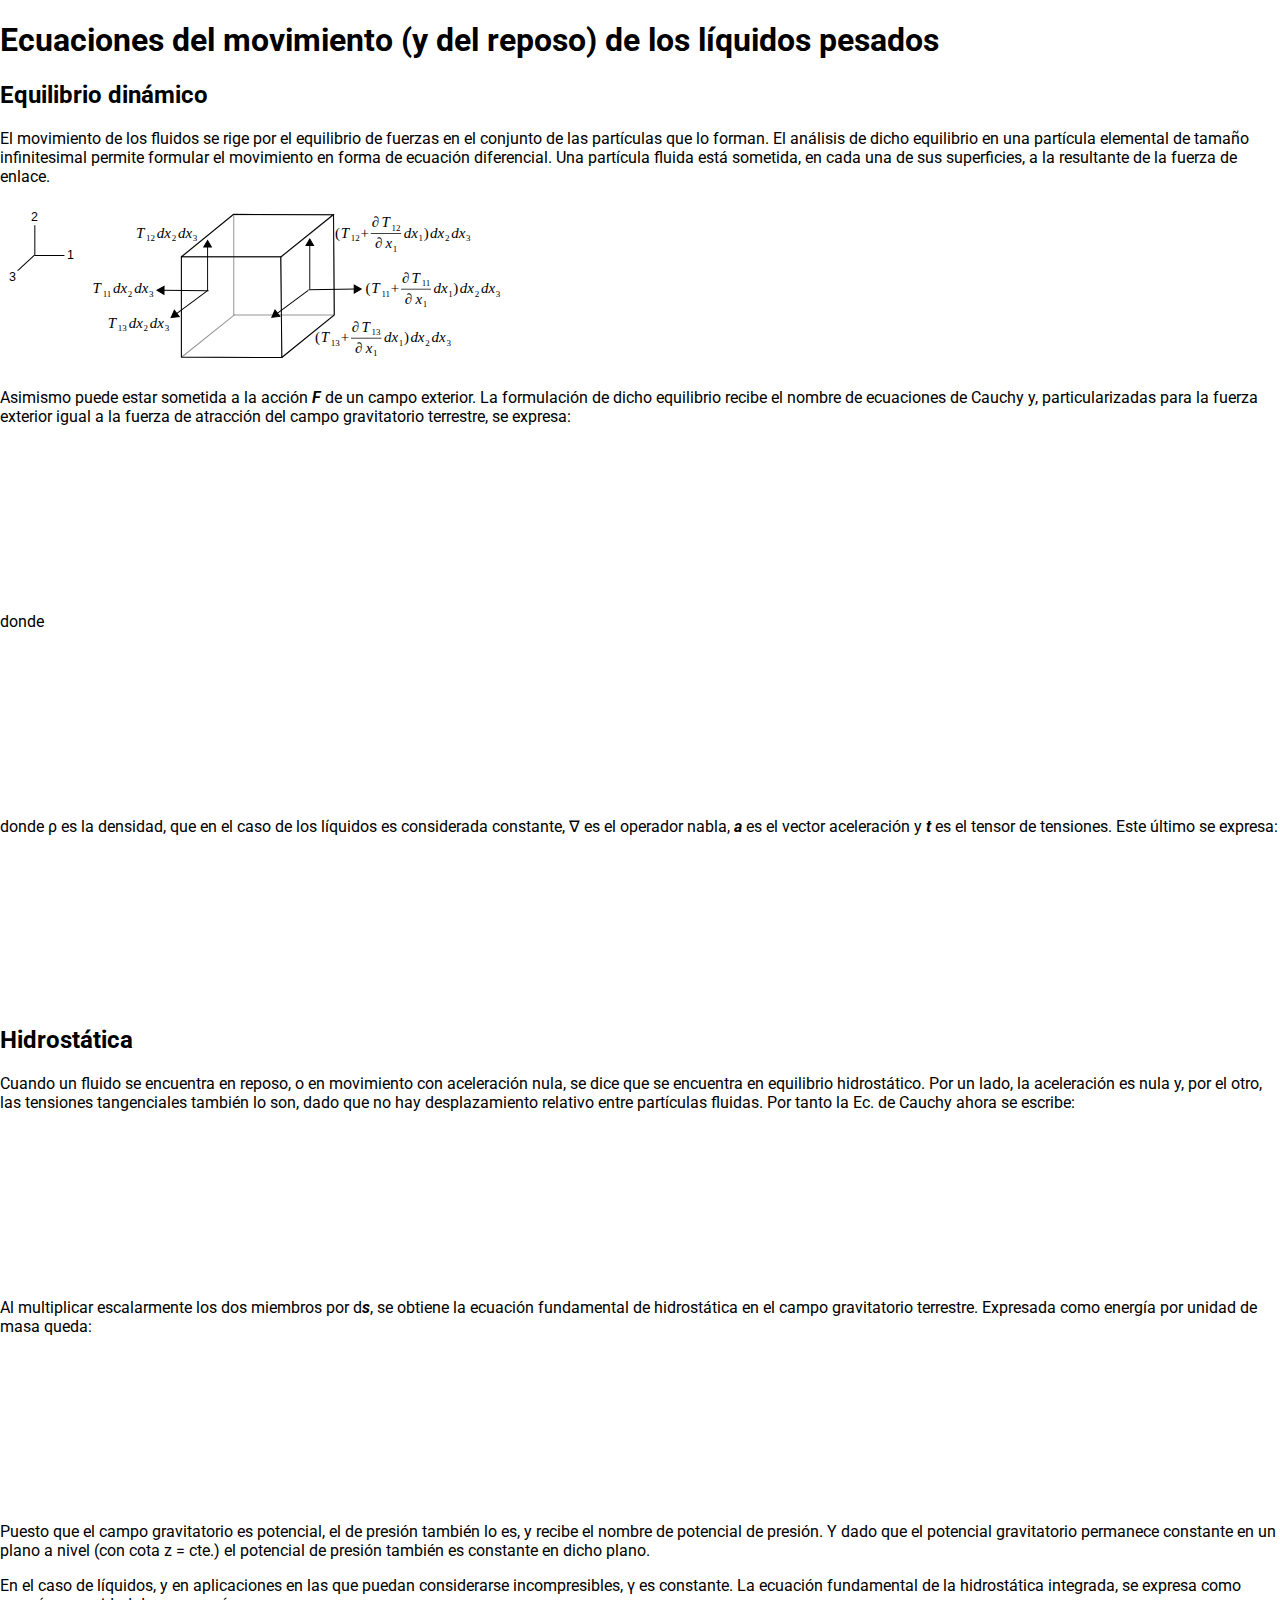
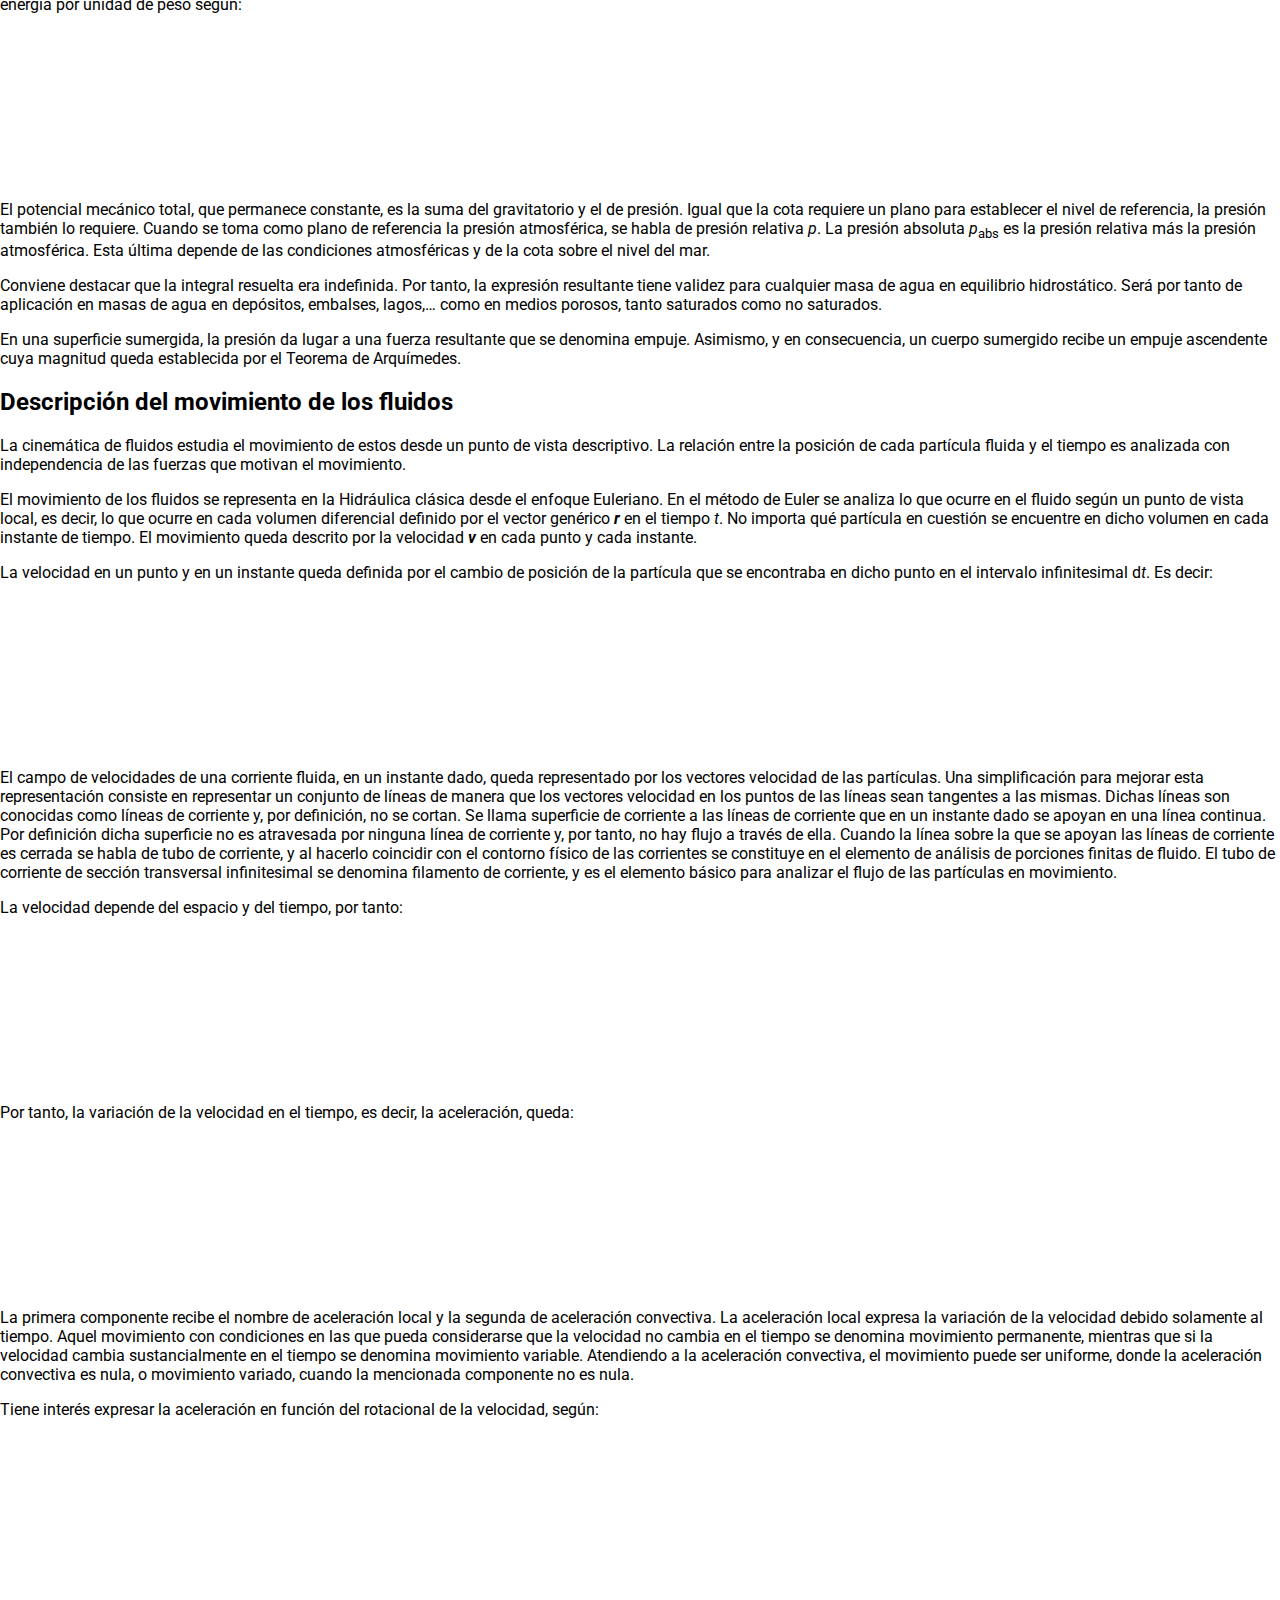
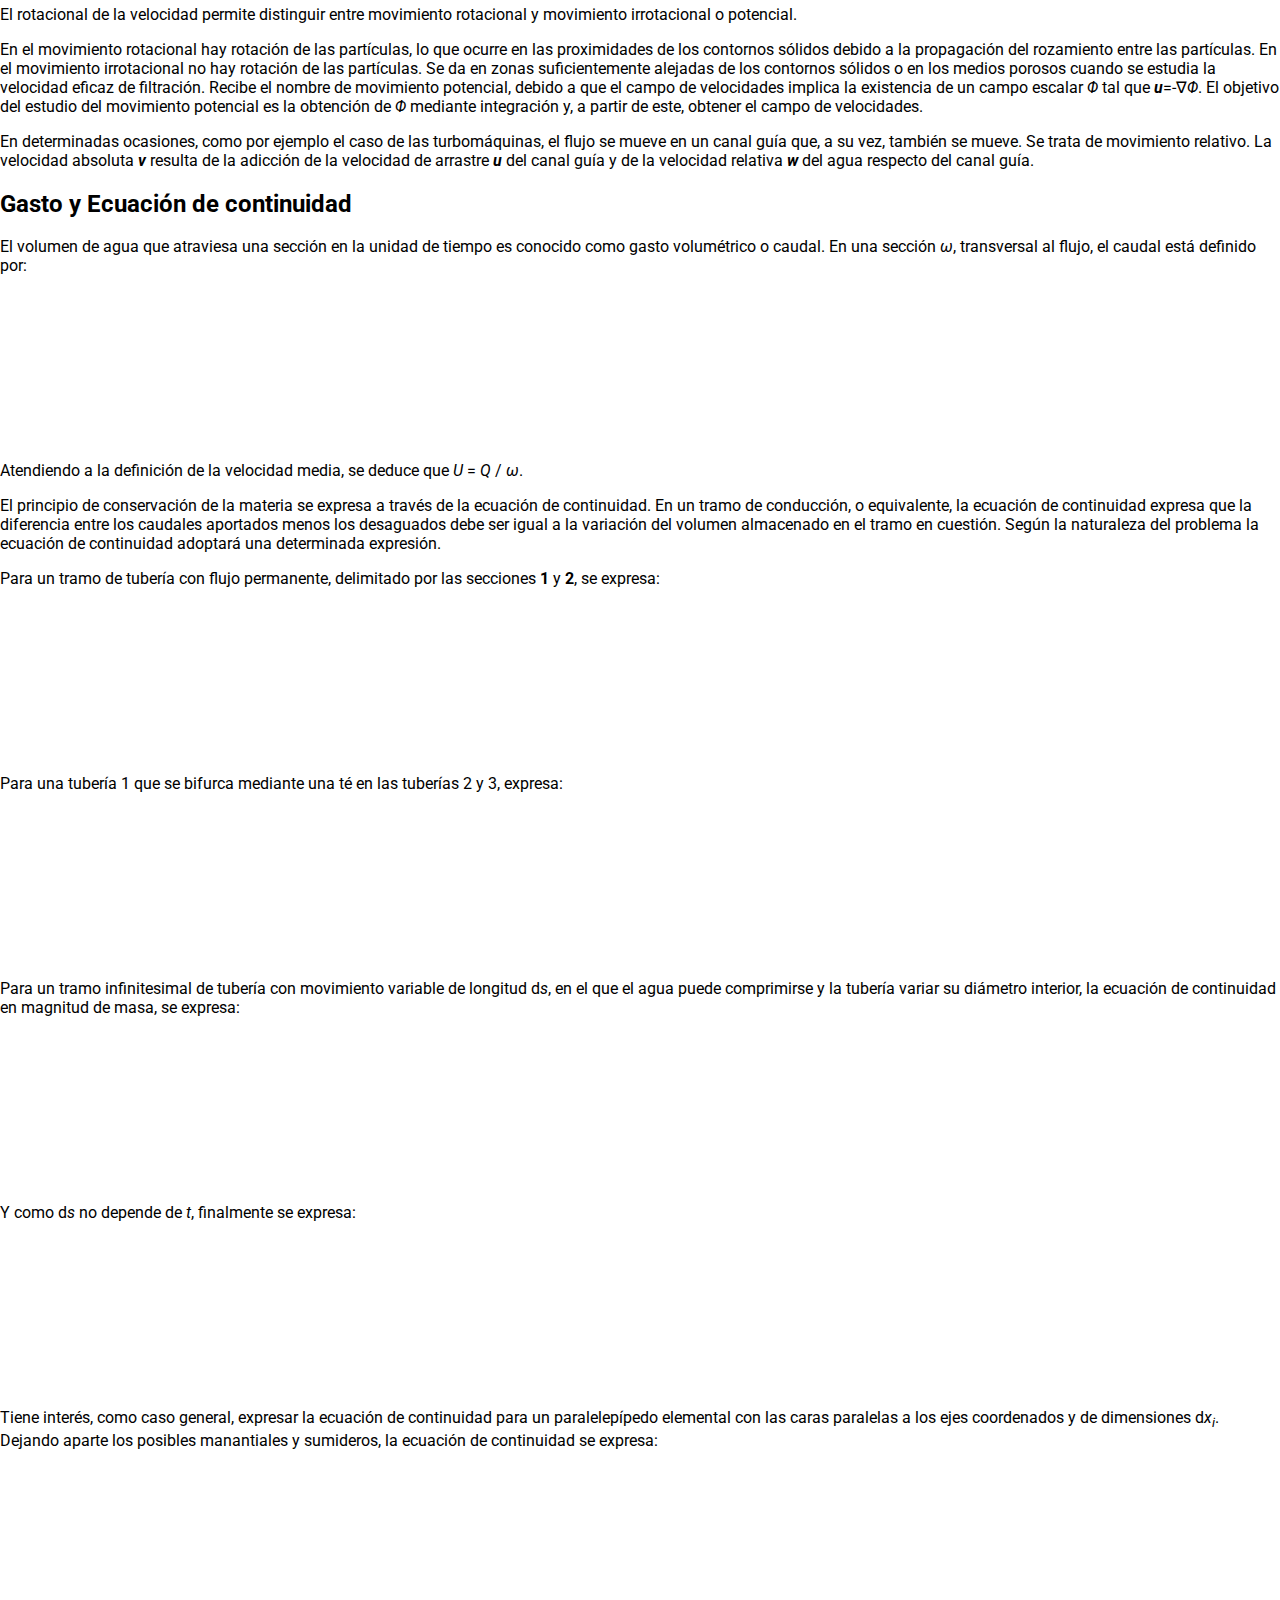
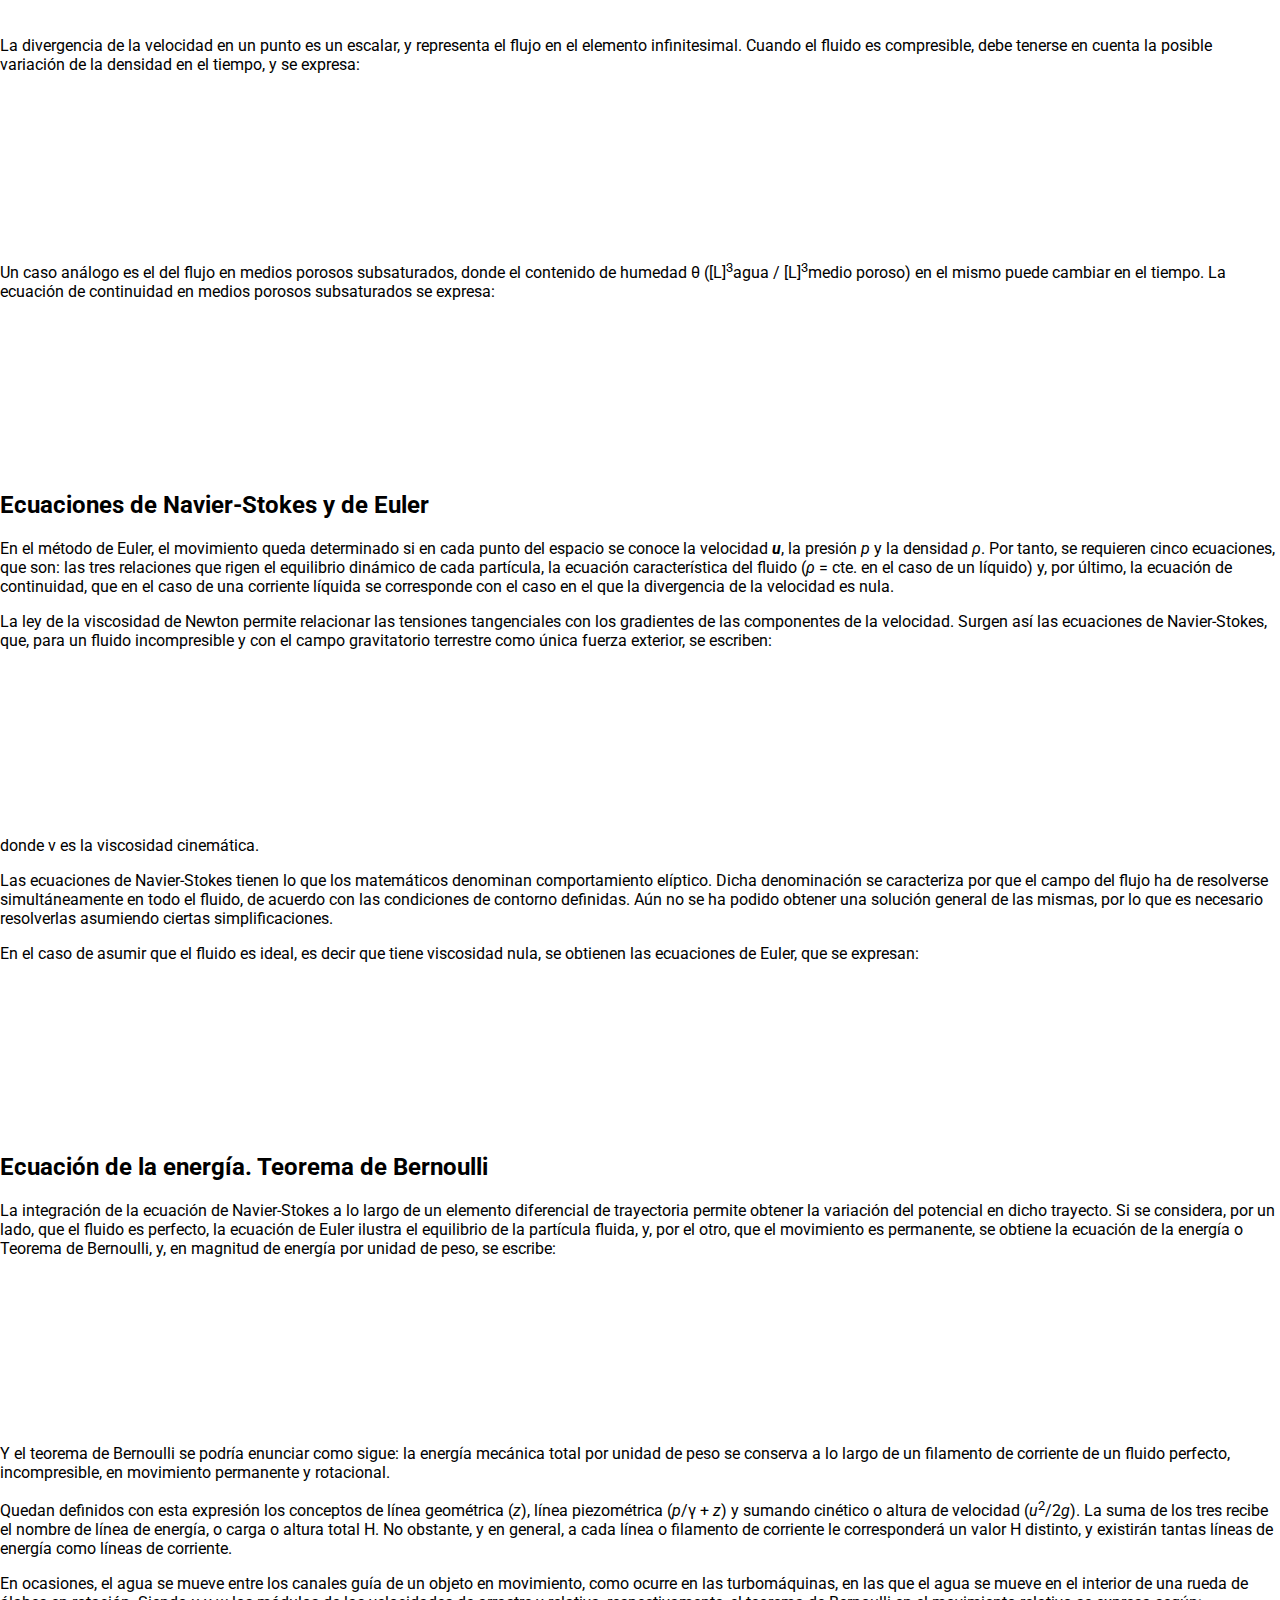
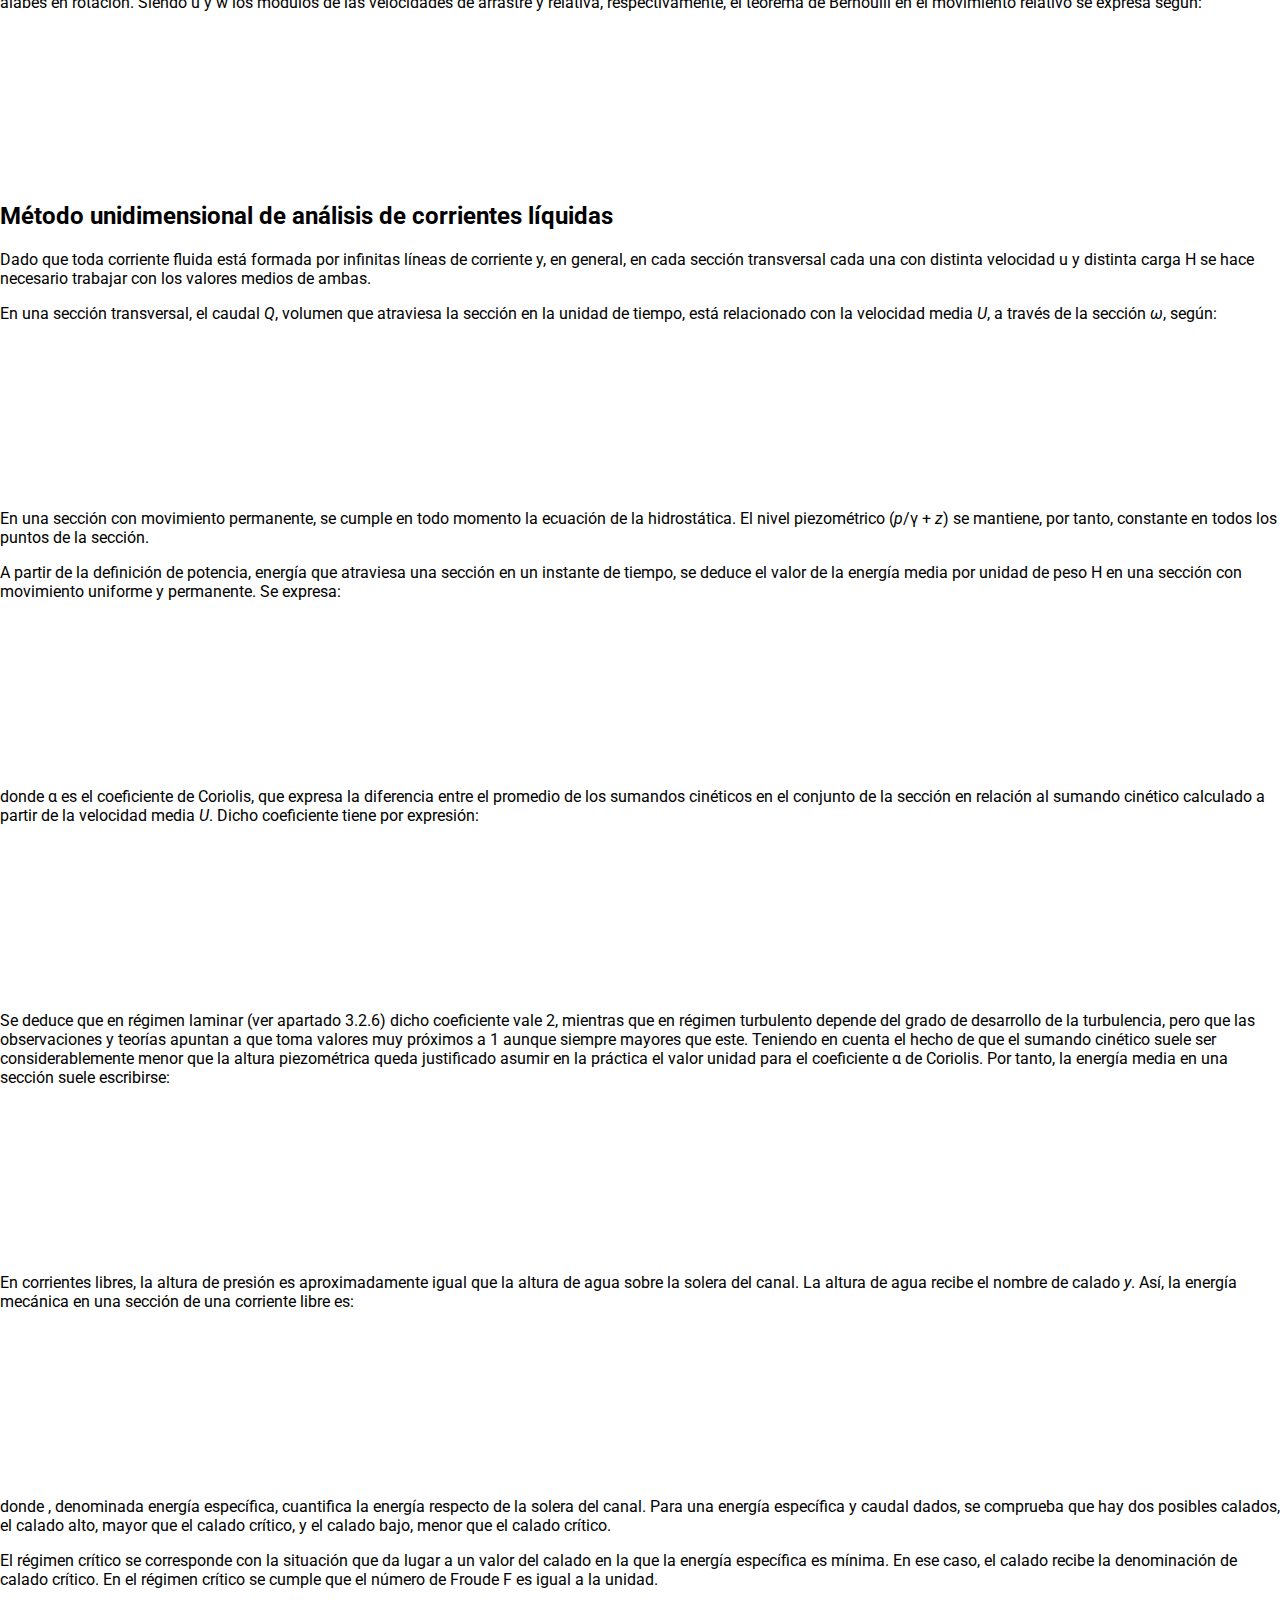
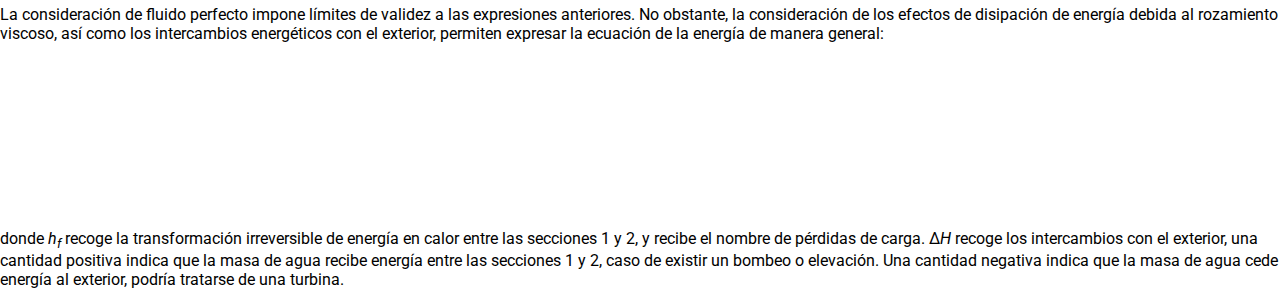
==== Tema_01/equil_part_fluida.html @ be0addab "Update equil_part_fluida.html" ====
<!DOCTYPE html>
<html>

<head>
  <meta http-equiv="content-type" content="text/html; charset=UTF-8">
  <link rel="stylesheet" href="estilo_MF.css" type="text/css">
  <title>
    Ecuaciones del movimiento (y del reposo) de los líquidos pesados
  </title>
</head>

<body>
  <h1>
    Ecuaciones del movimiento (y del reposo) de los líquidos pesados
  </h1>
  <h2>
    Equilibrio dinámico
  </h2>
  <p>
    El movimiento de los fluidos se rige por el equilibrio de fuerzas en el conjunto de las partículas que lo forman. El análisis de dicho equilibrio en una partícula elemental de tamaño infinitesimal permite formular el movimiento en forma de ecuación diferencial. Una partícula fluida está sometida, en cada una de sus superficies, a la resultante de la fuerza de enlace.
  </p>
  <img src="img/equil_particula.svg">
  <p>
    Asimismo puede estar sometida a la acción <b><i>F</i></b> de un campo exterior. La formulación de dicho equilibrio recibe el nombre de ecuaciones de Cauchy y, particularizadas para la fuerza exterior igual a la fuerza de atracción del campo gravitatorio terrestre, se expresa:
  </p>

  <object type="image/svg+xml" data="img/Cauchy_01.mml">Este navegador no soporta el formato MathML</object>
  <p>
    donde
  </p>
  <object type="image/svg+xml" data="img/Cauchy_03.mml">Este navegador no soporta el formato MathML</object>

  <p>donde &rho; es la densidad, que en el caso de los líquidos es considerada constante, &nabla; es el operador nabla, <b><i>a</i></b> es el vector aceleración y <b><i>t</i></b> es el tensor de tensiones. Este último se expresa:</p>
  <object type="image/svg+xml" data="img/Cauchy_02.mml">Este navegador no soporta el formato MathML</object>

<h2>Hidrostática</h2>
<p>
  Cuando un fluido se encuentra en reposo, o en movimiento con aceleración nula, se dice que se encuentra en equilibrio hidrostático. Por un lado, la aceleración es nula y, por el otro, las tensiones tangenciales también lo son, dado que no hay desplazamiento relativo entre partículas fluidas. Por tanto la Ec. de Cauchy ahora se escribe:
</p>
<object type="image/svg+xml" data="img/Cauchy_04.mml">Este navegador no soporta el formato MathML</object>
<p>
  Al multiplicar escalarmente los dos miembros por d<b><i>s</i></b>, se obtiene la ecuación fundamental de hidrostática en el campo gravitatorio terrestre. Expresada como energía por unidad de masa queda:
</p>
<object type="image/svg+xml" data="img/general_hidrostatica.mml">Este navegador no soporta el formato MathML</object>
<p>
  Puesto que el campo gravitatorio es potencial, el de presión también lo es, y recibe el nombre de potencial de presión. Y dado que el potencial gravitatorio permanece constante en un plano a nivel (con cota z = cte.) el potencial de presión también es constante en dicho plano.
</p>
<p>
  En el caso de líquidos, y en aplicaciones en las que puedan considerarse incompresibles, &gamma; es constante. La ecuación fundamental de la hidrostática integrada, se expresa como energía por unidad de peso según:
</p>
<object type="image/svg+xml" data="img/hidrostatica.mml">Este navegador no soporta el formato MathML</object>
<p>
  El potencial mecánico total, que permanece constante, es la suma del gravitatorio y el de presión. Igual que la cota requiere un plano para establecer el nivel de referencia, la presión también lo requiere. Cuando se toma como plano de referencia la presión atmosférica, se habla de presión relativa <i>p</i>. La presión absoluta <i>p</i><sub>abs</sub> es la presión relativa más la presión atmosférica. Esta última depende de las condiciones atmosféricas y de la cota sobre el nivel del mar.
</p>
<p>
  Conviene destacar que la integral resuelta era indefinida. Por tanto, la expresión resultante tiene validez para cualquier masa de agua en equilibrio hidrostático. Será por tanto de aplicación en masas de agua en depósitos, embalses, lagos,… como en medios porosos, tanto saturados como no saturados.
</p>
<p>
  En una superficie sumergida, la presión da lugar a una fuerza resultante que se denomina empuje. Asimismo, y en consecuencia, un cuerpo sumergido recibe un empuje ascendente cuya magnitud queda establecida por el Teorema de Arquímedes.
</p>
<h2>
  Descripción del movimiento de los fluidos
</h2>
<p>
  La cinemática de fluidos estudia el movimiento de estos desde un punto de vista descriptivo. La relación entre la posición de cada partícula fluida y el tiempo es analizada con independencia de las fuerzas que motivan el movimiento.
</p>
<p>
  El movimiento de los fluidos se representa en la Hidráulica clásica desde el enfoque Euleriano. En el método de Euler se analiza lo que ocurre en el fluido según un punto de vista local, es decir, lo que ocurre en cada volumen diferencial definido por el vector genérico <b><i>r</i></b> en el tiempo <i>t</i>. No importa qué partícula en cuestión se encuentre en dicho volumen en cada instante de tiempo. El movimiento queda descrito por la velocidad <b><i>v</i></b> en cada punto y cada instante.
</p>
<p>
  La velocidad en un punto y en un instante queda definida por el cambio de posición  de la partícula que se encontraba en dicho punto en el intervalo infinitesimal d<i>t</i>. Es decir:
</p>
<object type="image/svg+xml" data="img/velocidad.mml">Este navegador no soporta el formato MathML</object>
<p>
  El campo de velocidades de una corriente fluida, en un instante dado, queda representado por los vectores velocidad de las partículas. Una simplificación para mejorar esta representación consiste en representar un conjunto de líneas de manera que los vectores velocidad en los puntos de las líneas sean tangentes a las mismas. Dichas líneas son conocidas como líneas de corriente y, por definición, no se cortan. Se llama superficie de corriente a las líneas de corriente que en un instante dado se apoyan en una línea continua. Por definición dicha superficie no es atravesada por ninguna línea de corriente y, por tanto, no hay flujo a través de ella. Cuando la línea sobre la que se apoyan las líneas de corriente es cerrada se habla de tubo de corriente, y al hacerlo coincidir con el contorno físico de las corrientes se constituye en el elemento de análisis de porciones finitas de fluido. El tubo de corriente de sección transversal infinitesimal se denomina filamento de corriente, y es el elemento básico para analizar el flujo de las partículas en movimiento.
</p>
<p>
  La velocidad depende del espacio y del tiempo, por tanto:
</p>
<object type="image/svg+xml" data="img/var_velocidad.mml">Este navegador no soporta el formato MathML</object>
<p>
  Por tanto, la variación de la velocidad en el tiempo, es decir, la aceleración, queda:
</p>
<object type="image/svg+xml" data="img/aceleracion.mml">Este navegador no soporta el formato MathML</object>
<p>
  La primera componente recibe el nombre de aceleración local y la segunda de aceleración convectiva. La aceleración local expresa la variación de la velocidad debido solamente al tiempo. Aquel movimiento con condiciones en las que pueda considerarse que la velocidad no cambia en el tiempo se denomina movimiento permanente, mientras que si la velocidad cambia sustancialmente en el tiempo se denomina movimiento variable. Atendiendo a la aceleración convectiva, el movimiento puede ser uniforme, donde la aceleración convectiva es nula, o movimiento variado, cuando la mencionada componente no es nula.
</p>
<p>
  Tiene interés expresar la aceleración en función del rotacional de la velocidad, según:
</p>
<object type="image/svg+xml" data="img/aceleracion_02.mml">Este navegador no soporta el formato MathML</object>
<p>
  El rotacional de la velocidad permite distinguir entre movimiento rotacional y movimiento irrotacional o potencial.
</p>
<p>
  En el movimiento rotacional hay rotación de las partículas, lo que ocurre en las proximidades de los contornos sólidos debido a la propagación del rozamiento entre las partículas. En el movimiento irrotacional no hay rotación de las partículas. Se da en zonas suficientemente alejadas de los contornos sólidos o en los medios porosos cuando se estudia la velocidad eficaz de filtración. Recibe el nombre de movimiento potencial, debido a que el campo de velocidades implica la existencia de un campo escalar <i>&Phi;</i> tal que <b><i>u</i></b>=-&nabla;<i>&Phi;</i>. El objetivo del estudio del movimiento potencial es la obtención de <i>&Phi;</i> mediante integración y, a partir de este, obtener el campo de velocidades.
</p>
<p>
  En determinadas ocasiones, como por ejemplo el caso de las turbomáquinas, el flujo se mueve en un canal guía que, a su vez, también se mueve. Se trata de movimiento relativo. La velocidad absoluta <b><i>v</i></b> resulta de la adicción de la velocidad de arrastre <b><i>u</i></b> del canal guía y de la velocidad relativa <b><i>w</i></b> del agua respecto del canal guía.
</p>
<h2>
  Gasto y Ecuación de continuidad
</h2>
<p>
  El volumen de agua que atraviesa una sección en la unidad de tiempo es conocido como gasto volumétrico o caudal. En una sección <i>&omega;</i>, transversal al flujo, el caudal está definido por:
</p>
<object type="image/svg+xml" data="img/caudal.mml">Este navegador no soporta el formato MathML</object>
<P>
  Atendiendo a la definición de la velocidad media, se deduce que <i>U</i> = <i>Q</i> / <i>&omega;</i>.
</p>
<p>
  El principio de conservación de la materia se expresa a través de la ecuación de continuidad. En un tramo de conducción, o equivalente, la ecuación de continuidad expresa que la diferencia entre los caudales aportados menos los desaguados debe ser igual a la variación del volumen almacenado en el tramo en cuestión. Según la naturaleza del problema la ecuación de continuidad adoptará una determinada expresión.
</p>
<p>
  Para un tramo de tubería con flujo permanente, delimitado por las secciones <b>1</b> y <b>2</b>, se expresa:
</p>
<object type="image/svg+xml" data="img/continuidad.mml">Este navegador no soporta el formato MathML</object>
<p>
  Para una tubería 1 que se bifurca mediante una té en las tuberías 2 y 3, expresa:
</p>
<object type="image/svg+xml" data="img/continuidad02.mml">Este navegador no soporta el formato MathML</object>
<p>
  Para un tramo infinitesimal de tubería con movimiento variable de longitud d<i>s</i>, en el que el agua puede comprimirse y la tubería variar su diámetro interior, la ecuación de continuidad en magnitud de masa, se expresa:
</p>
<object type="image/svg+xml" data="img/continuidad03.mml">Este navegador no soporta el formato MathML</object>
<p>
  Y como d<i>s</i> no depende de <i>t</i>, finalmente se expresa:
</p>
<object type="image/svg+xml" data="img/continuidad04.mml">Este navegador no soporta el formato MathML</object>
<p>
  Tiene interés, como caso general, expresar la ecuación de continuidad para un paralelepípedo elemental con las caras paralelas a los ejes coordenados y de dimensiones d<i>x<sub>i</sub></i>. Dejando aparte los posibles manantiales y sumideros, la ecuación de continuidad se expresa:
</p>
<object type="image/svg+xml" data="img/continuidad05.mml">Este navegador no soporta el formato MathML</object>
<p>
  La divergencia de la velocidad en un punto es un escalar, y representa el flujo en el elemento infinitesimal. Cuando el fluido es compresible, debe tenerse en cuenta la posible variación de la densidad en el tiempo, y se expresa:
</p>
<object type="image/svg+xml" data="img/continuidad06.mml">Este navegador no soporta el formato MathML</object>
<p>
  Un caso análogo es el del flujo en medios porosos subsaturados, donde el contenido de humedad &theta; ([L]<sup>3</sup>agua / [L]<sup>3</sup>medio poroso) en el mismo puede cambiar en el tiempo. La ecuación de continuidad en medios porosos subsaturados se expresa:
</p>
<object type="image/svg+xml" data="img/continuidad07.mml">Este navegador no soporta el formato MathML</object>
<h2>
  Ecuaciones de Navier-Stokes y de Euler
</h2>
<p>
  En el método de Euler, el movimiento queda determinado si en cada punto del espacio se conoce la velocidad <b><i>u</i></b>, la presión <i>p</i> y la densidad <i>&rho;</i>. Por tanto, se requieren cinco ecuaciones, que son: las tres relaciones que rigen el equilibrio dinámico de cada partícula, la ecuación característica del fluido (<i>&rho;</i> = cte. en el caso de un líquido) y, por último, la ecuación de continuidad, que en el caso de una corriente líquida se corresponde con el caso en el que la divergencia de la velocidad es nula.
</p>
<p>
  La ley de la viscosidad de Newton permite relacionar las tensiones tangenciales con los gradientes de las componentes de la velocidad. Surgen así las ecuaciones de Navier-Stokes, que, para un fluido incompresible y con el campo gravitatorio terrestre como única fuerza exterior, se escriben:
</p>
<object type="image/svg+xml" data="img/NavierStokes.mml">Este navegador no soporta el formato MathML</object>
<p>
  donde &nu; es la viscosidad cinemática.
</p>
<p>
  Las ecuaciones de Navier-Stokes tienen lo que los matemáticos denominan comportamiento elíptico. Dicha denominación se caracteriza por que el campo del flujo ha de resolverse simultáneamente en todo el fluido, de acuerdo con las condiciones de contorno definidas. Aún no se ha podido obtener una solución general de las mismas, por lo que es necesario resolverlas asumiendo ciertas simplificaciones.
</p>
<p>
  En el caso de asumir que el fluido es ideal, es decir que tiene viscosidad nula, se obtienen las ecuaciones de Euler, que se expresan:
</p>
<object type="image/svg+xml" data="img/Euler.mml">Este navegador no soporta el formato MathML</object>
<h2>
  Ecuación de la energía. Teorema de Bernoulli
</h2>
<p>
  La integración de la ecuación de Navier-Stokes a lo largo de un elemento diferencial de trayectoria  permite obtener la variación del potencial en dicho trayecto. Si se considera, por un lado, que el fluido es perfecto, la ecuación de Euler ilustra el equilibrio de la partícula fluida, y, por el otro, que el movimiento es permanente, se obtiene la ecuación de la energía o Teorema de Bernoulli, y, en magnitud de energía por unidad de peso, se escribe:
</p>
<object type="image/svg+xml" data="img/Bernoulli.mml">Este navegador no soporta el formato MathML</object>
<p>
  Y el teorema de Bernoulli se podría enunciar como sigue: la energía mecánica total por unidad de peso se conserva a lo largo de un filamento de corriente de un fluido perfecto, incompresible, en movimiento permanente y rotacional.
</p>
<p>
  Quedan definidos con esta expresión los conceptos de línea geométrica (<i>z</i>), línea piezométrica (<i>p</i>/&gamma; + <i>z</i>) y sumando cinético o altura de velocidad (<i>u</i><sup>2</sup>/2<i>g</i>). La suma de los tres recibe el nombre de línea de energía, o carga o altura total H. No obstante, y en general, a cada línea o filamento de corriente le corresponderá un valor H distinto, y existirán tantas líneas de energía como líneas de corriente.
</p>
<p>
  En ocasiones, el agua se mueve entre los canales guía de un objeto en movimiento, como ocurre en las turbomáquinas, en las que el agua se mueve en el interior de una rueda de álabes en rotación. Siendo u y w los módulos de las velocidades de arrastre y relativa, respectivamente, el teorema de Bernoulli en el movimiento relativo se expresa según:
</p>
<object type="image/svg+xml" data="img/Bernoulli_rel.mml">Este navegador no soporta el formato MathML</object>
<h2>
  Método unidimensional de análisis de corrientes líquidas
</h2>
<p>
  Dado que toda corriente fluida está formada por infinitas líneas de corriente y, en general, en cada sección transversal cada una con distinta velocidad u y distinta carga H se hace necesario trabajar con los valores medios de ambas.
</p>
  En una sección transversal, el caudal <i>Q</i>, volumen que atraviesa la sección en la unidad de tiempo, está relacionado con la velocidad media <i>U</i>, a través de la sección <i>&omega;</i>, según:
</p>
<object type="image/svg+xml" data="img/caudal02.mml">Este navegador no soporta el formato MathML</object>
<p>
  En una sección con movimiento permanente, se cumple en todo momento la ecuación de la hidrostática. El nivel piezométrico (<i>p</i>/&gamma; + <i>z</i>) se mantiene, por tanto, constante en todos los puntos de la sección.
</p>
<p>
  A partir de la definición de potencia, energía que atraviesa una sección en un instante de tiempo, se deduce el valor de la energía media por unidad de peso H en una sección con movimiento uniforme y permanente. Se expresa:
</p>
<object type="image/svg+xml" data="img/Energia_media.mml">Este navegador no soporta el formato MathML</object>
<p>
  donde &alpha; es el coeficiente de Coriolis, que expresa la diferencia entre el promedio de los sumandos cinéticos en el conjunto de la sección en relación al sumando cinético calculado a partir de la velocidad media <i>U</i>. Dicho coeficiente tiene por expresión:
</p>
<object type="image/svg+xml" data="img/Coriolis.mml">Este navegador no soporta el formato MathML</object>
<p>
  Se deduce que en régimen laminar (ver apartado 3.2.6) dicho coeficiente vale 2, mientras que en régimen turbulento depende del grado de desarrollo de la turbulencia, pero que las observaciones y teorías apuntan a que toma valores muy próximos a 1 aunque siempre mayores que este. Teniendo en cuenta el hecho de que el sumando cinético suele ser considerablemente menor que la altura piezométrica queda justificado asumir en la práctica el valor unidad para el coeficiente &alpha; de Coriolis. Por tanto, la energía media en una sección suele escribirse:
</p>
<object type="image/svg+xml" data="img/Energia_media02.mml">Este navegador no soporta el formato MathML</object>
<p>
  En corrientes libres, la altura de presión es aproximadamente igual que la altura de agua sobre la solera del canal. La altura de agua recibe el nombre de calado <i>y</i>. Así, la energía mecánica en una sección de una corriente libre es:
</p>
<object type="image/svg+xml" data="img/Energia_media03.mml">Este navegador no soporta el formato MathML</object>
<p>
  donde , denominada energía específica, cuantifica la energía respecto de la solera del canal. Para una energía específica y caudal dados, se comprueba que hay dos posibles calados, el calado alto, mayor que el calado crítico, y el calado bajo, menor que el calado crítico.
</p>
<p>
  El régimen crítico se corresponde con la situación que da lugar a un valor del calado en la que la energía específica es mínima. En ese caso, el calado recibe la denominación de calado crítico. En el régimen crítico se cumple que el número de Froude F es igual a la unidad.
</p>
<!-- <p>
  Por otra parte, también tiene interés el estudiar el equilibrio dinámico de una porción finita de fluido. Las ecuaciones globales son el resultado de dicho estudio. En el caso de estudiar una porción finita de tubo de corriente delimitada por dos secciones, se obtiene la ecuación global de Euler. Esta se puede expresar como sigue:
</p>

(3‑25)
donde &beta; es el coeficiente análogo al &alfa; de Coriolis, y tiene por expresión:

(3‑26)
Se deduce que el valor de este coeficiente es aún menor que el del coeficiente &alfa;, por lo que en la práctica el valor adoptado es la unidad.
Por tanto la acción  que ejerce un canal guía fijo sobre el flujo de agua se puede determinar a partir de la expresión:

(3‑27)
donde N es el módulo de la denominada fuerza de impulsión. La dirección y sentido de dicha fuerza queda determinada a realizar el producto escalar de la expresión de arriba. El vector unitario  es normal a la sección en la que se calcula la impulsión, y tiene por sentido hacia el exterior de la masa de agua en la que se estudia el equilibrio dinámico.
A la acción en cuestión se opone la reacción , que el conducto transmite al medio circundante. Esta reacción es la solicitación que deberá resistir el propio conducto, los anclajes previstos al efecto o el terreno circundante. -->
<p>
  La consideración de fluido perfecto impone límites de validez a las expresiones anteriores. No obstante, la consideración de los efectos de disipación de energía debida al rozamiento viscoso, así como los intercambios energéticos con el exterior, permiten expresar la ecuación de la energía de manera general:
</p>
<object type="image/svg+xml" data="img/Energia.mml">Este navegador no soporta el formato MathML</object>
<p>
  donde <i>h<sub>f</sub></i> recoge la transformación irreversible de energía en calor entre las secciones 1 y 2, y recibe el nombre de pérdidas de carga. &Delta;<i>H</i> recoge los intercambios con el exterior, una cantidad positiva indica que la masa de agua recibe energía entre las secciones 1 y 2, caso de existir un bombeo o elevación. Una cantidad negativa indica que la masa de agua cede energía al exterior, podría tratarse de una turbina.
</p>

</body>

</html>
---- Tema_01/estilo_MF.css ----
@import 'https://fonts.googleapis.com/css?family=Roboto';

body{ margin:0px;
      font-family: 'Roboto', sans-serif;
    }

object{
  height: auto;
  overflow: hidden;
}
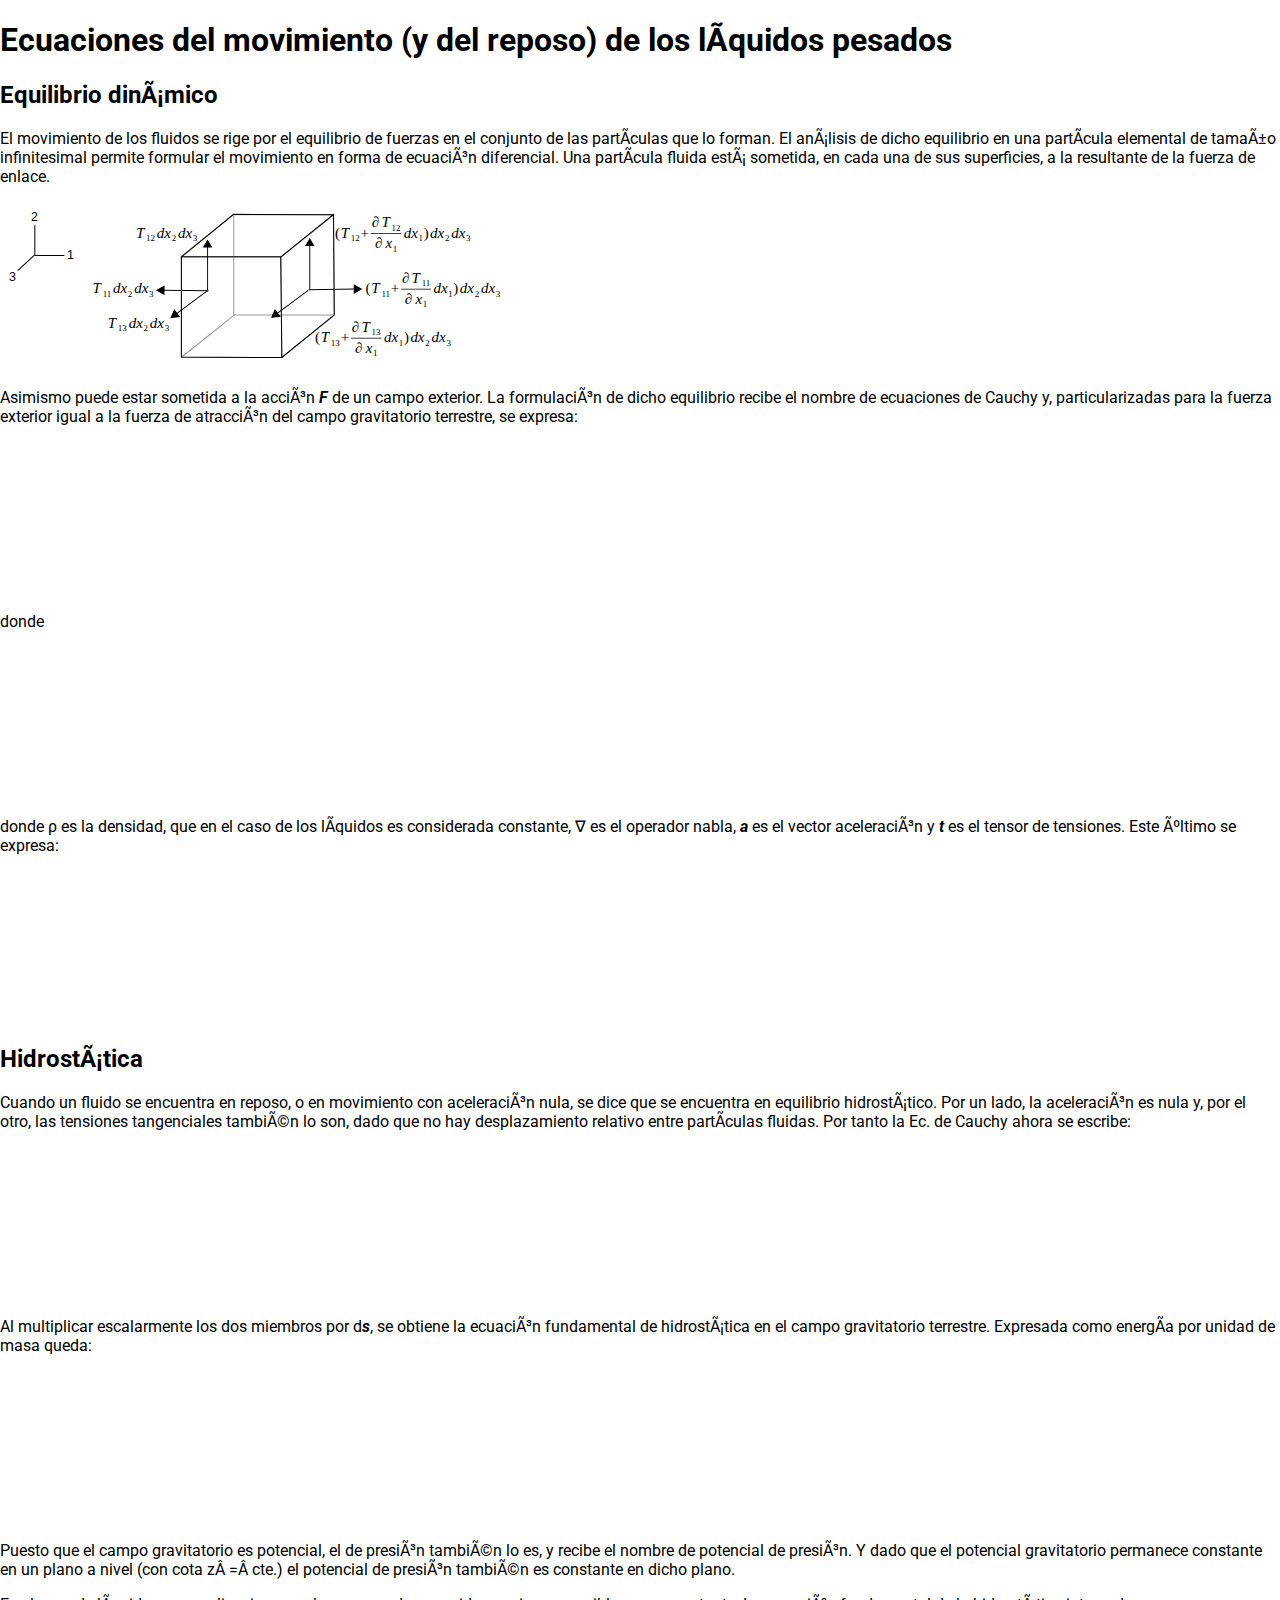
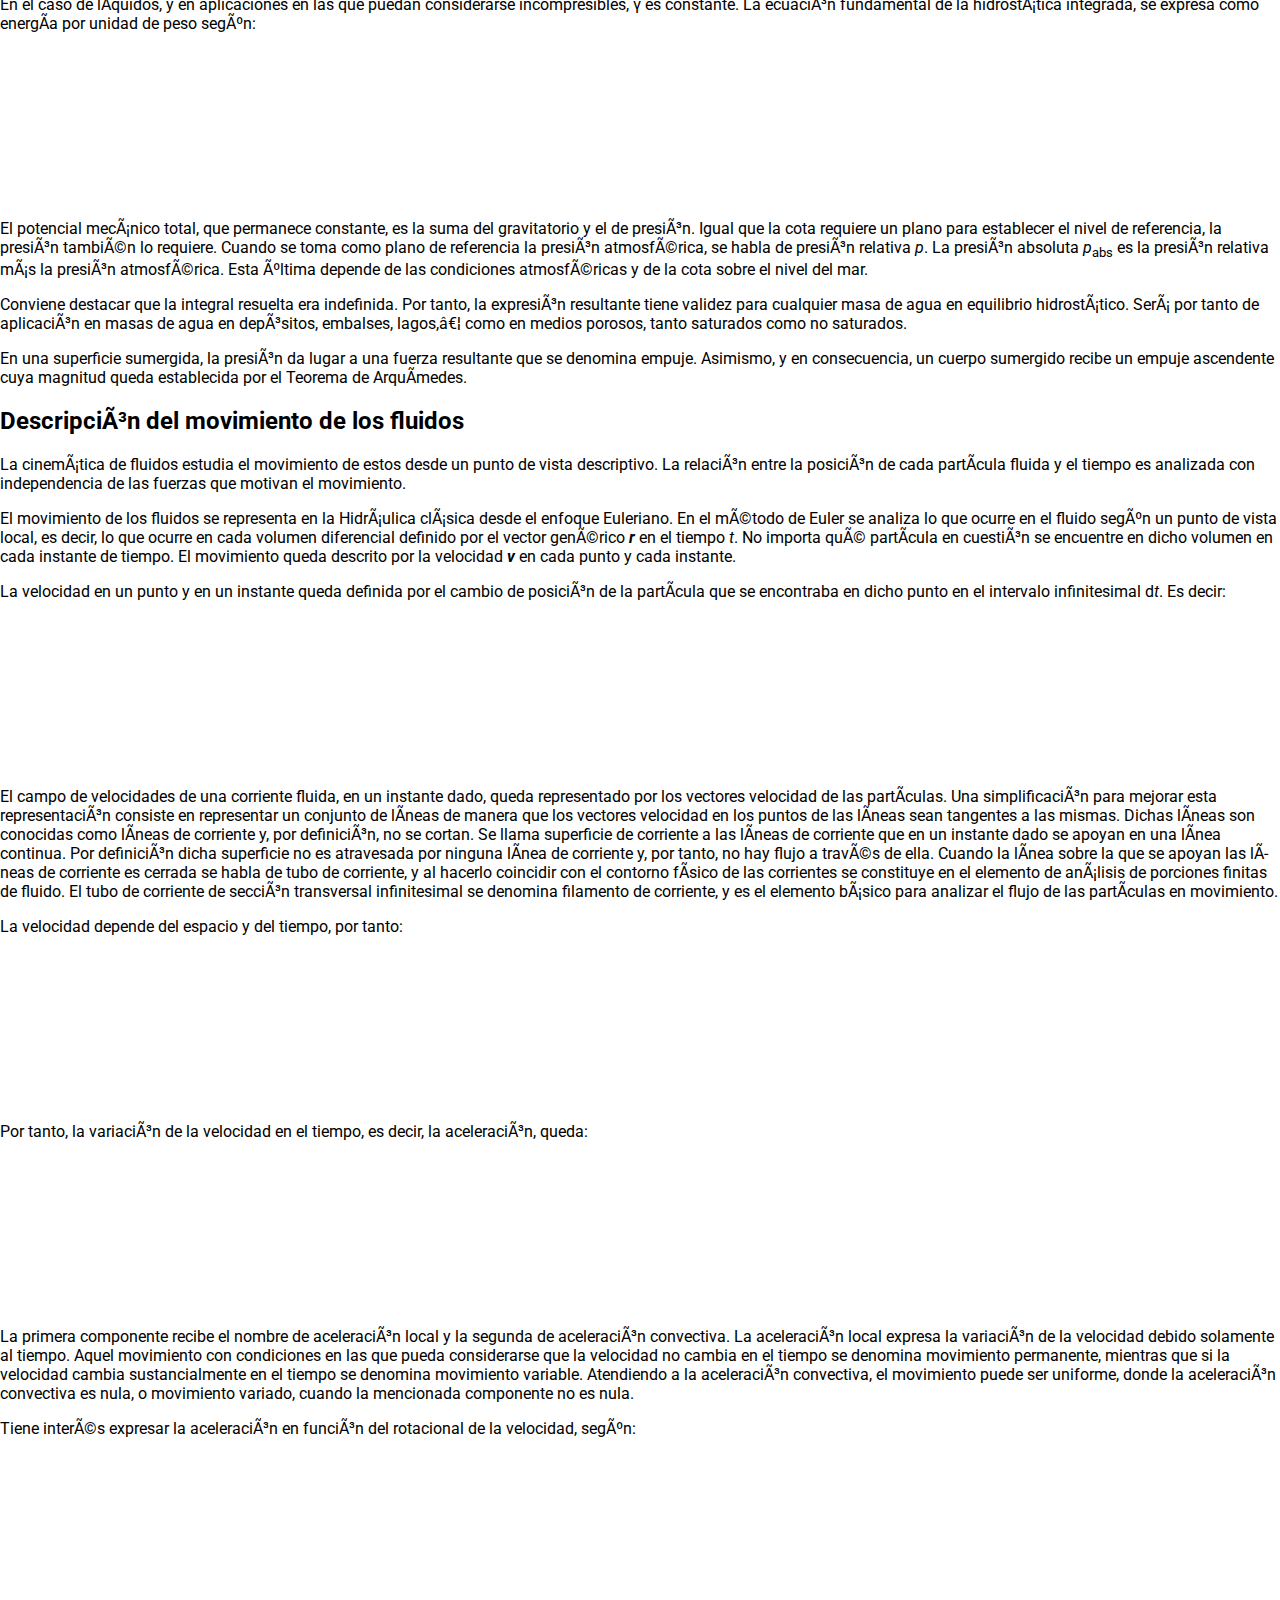
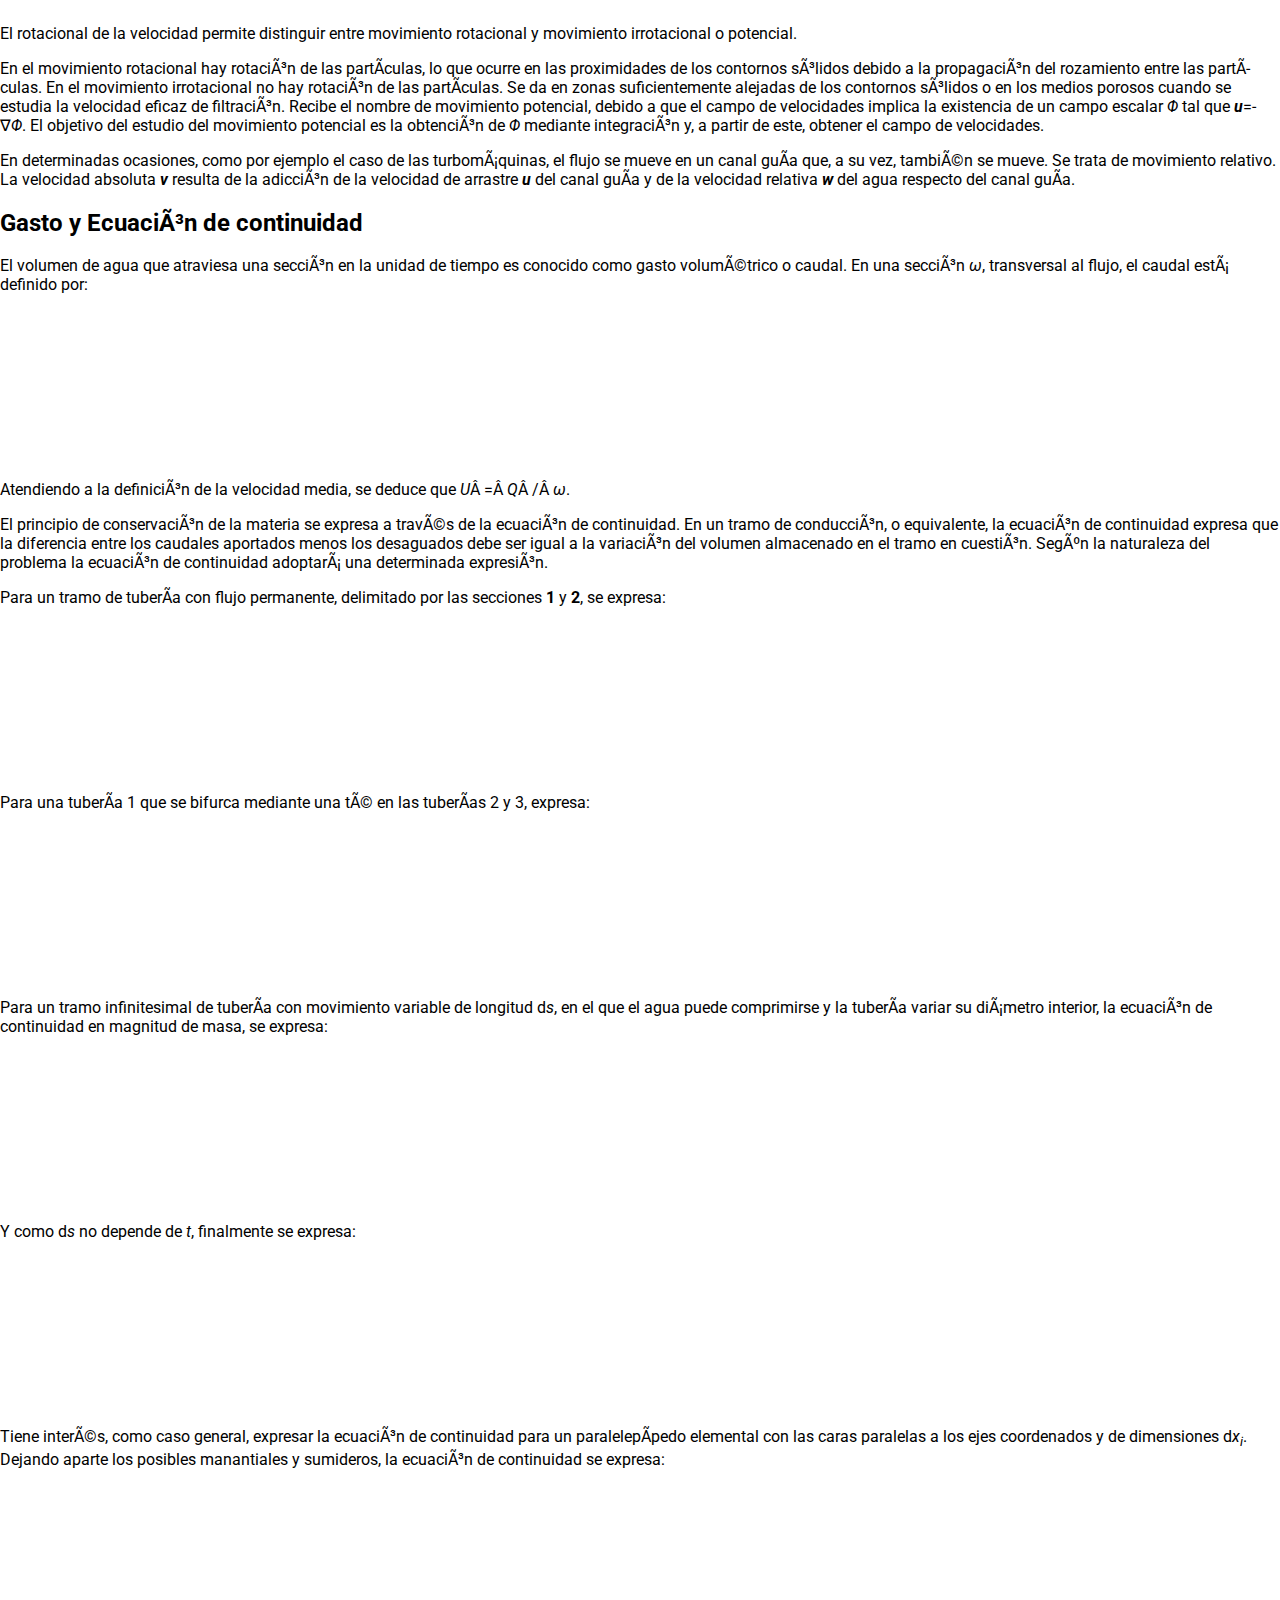
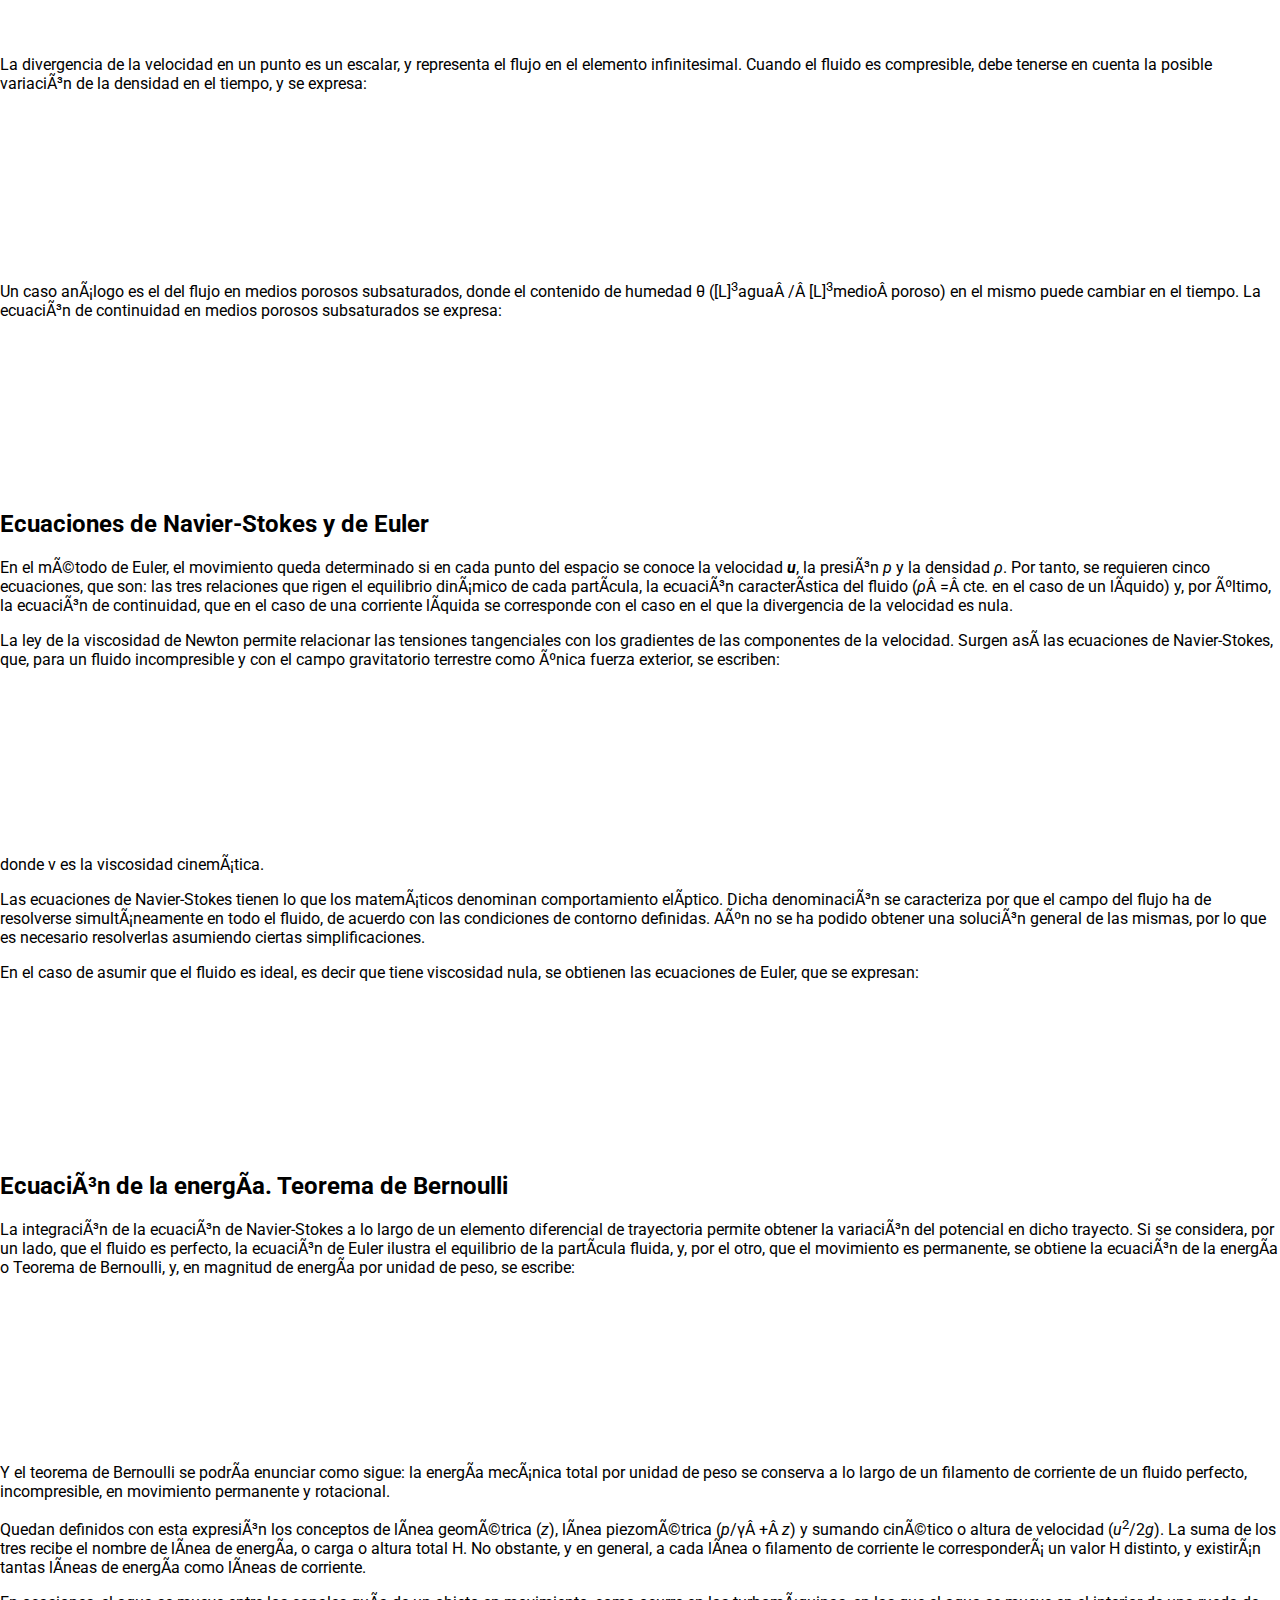
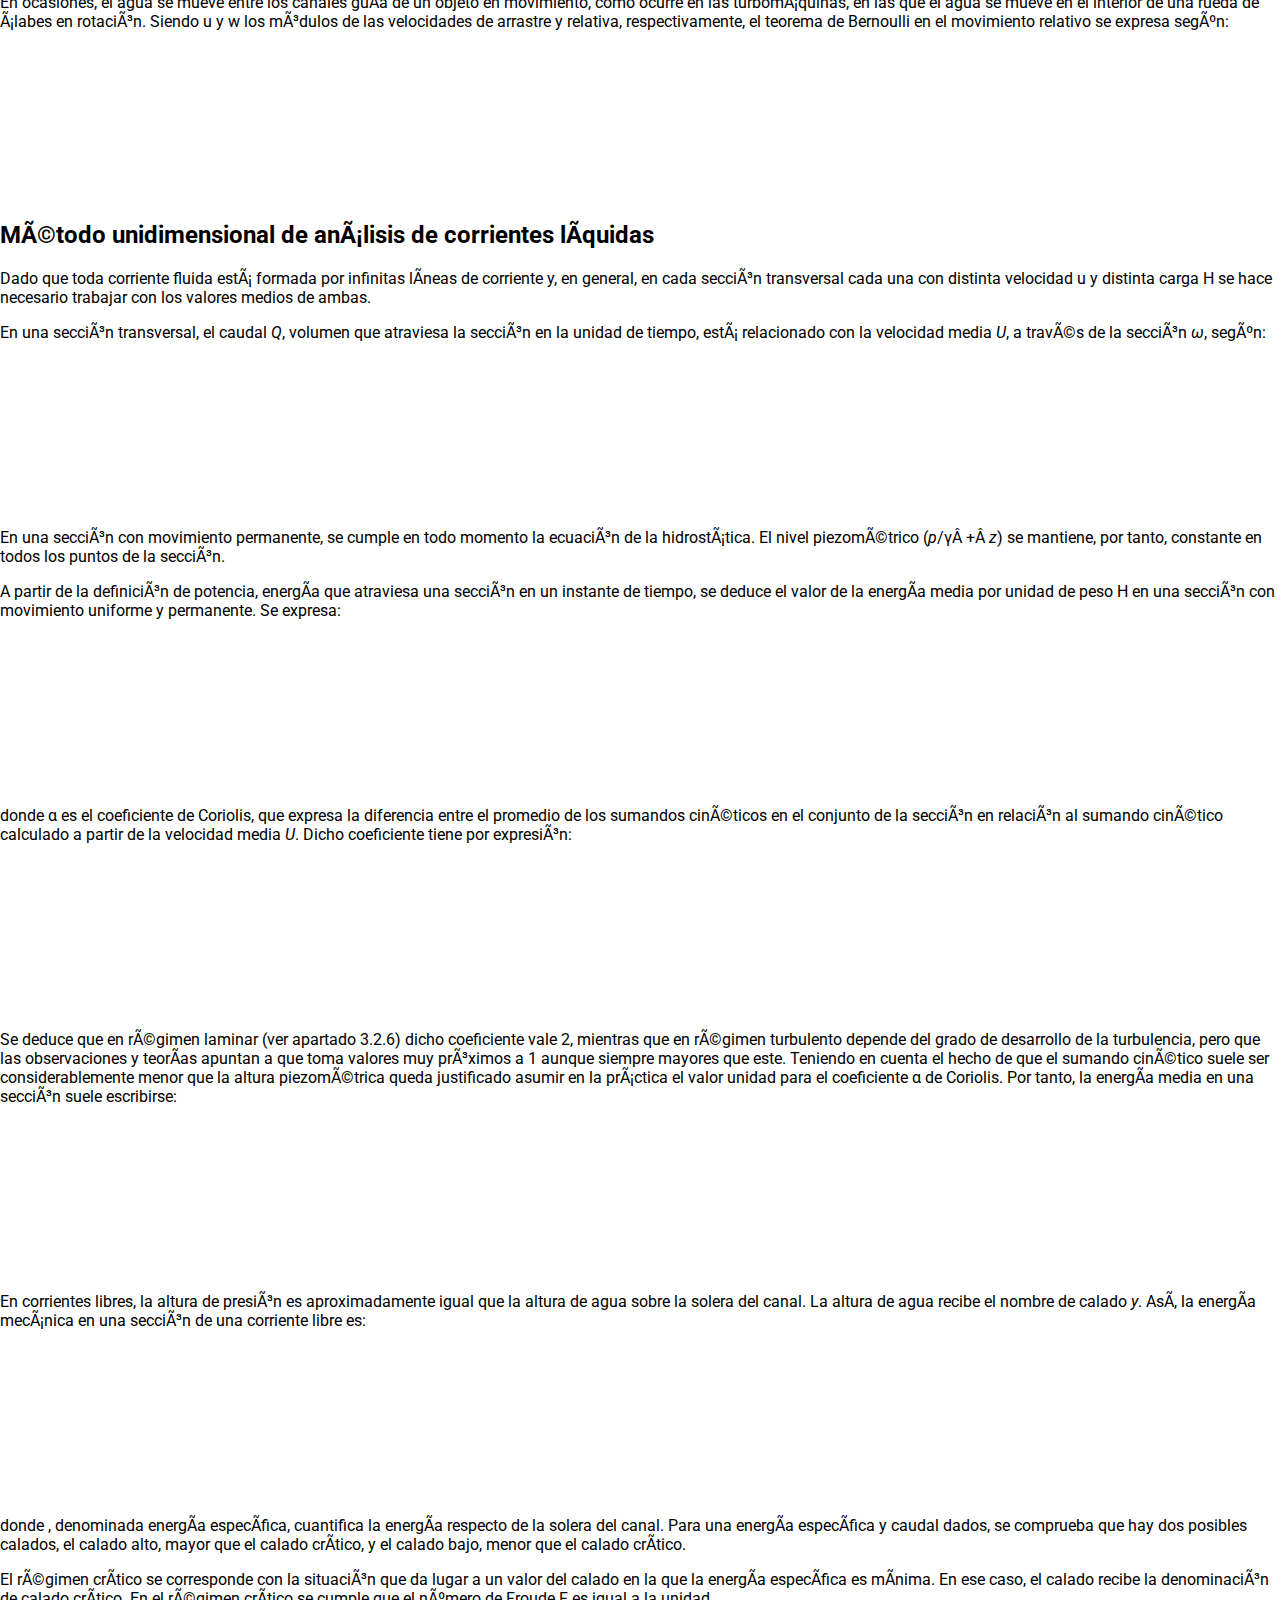
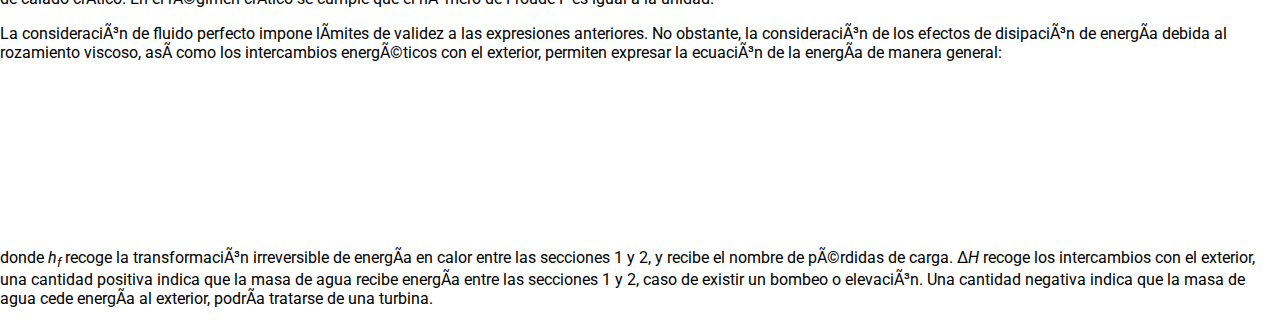
==== commit 78bd558d: "Update equil_part_fluida.html" ====
--- a/Tema_01/equil_part_fluida.html
+++ b/Tema_01/equil_part_fluida.html
@@ -2,7 +2,7 @@
 <html>
 
 <head>
-  <meta http-equiv="content-type" content="text/html; charset=UTF-8">
+  <!-- <meta http-equiv="content-type" content="text/html; charset=UTF-8"> -->
   <link rel="stylesheet" href="estilo_MF.css" type="text/css">
   <title>
     Ecuaciones del movimiento (y del reposo) de los líquidos pesados
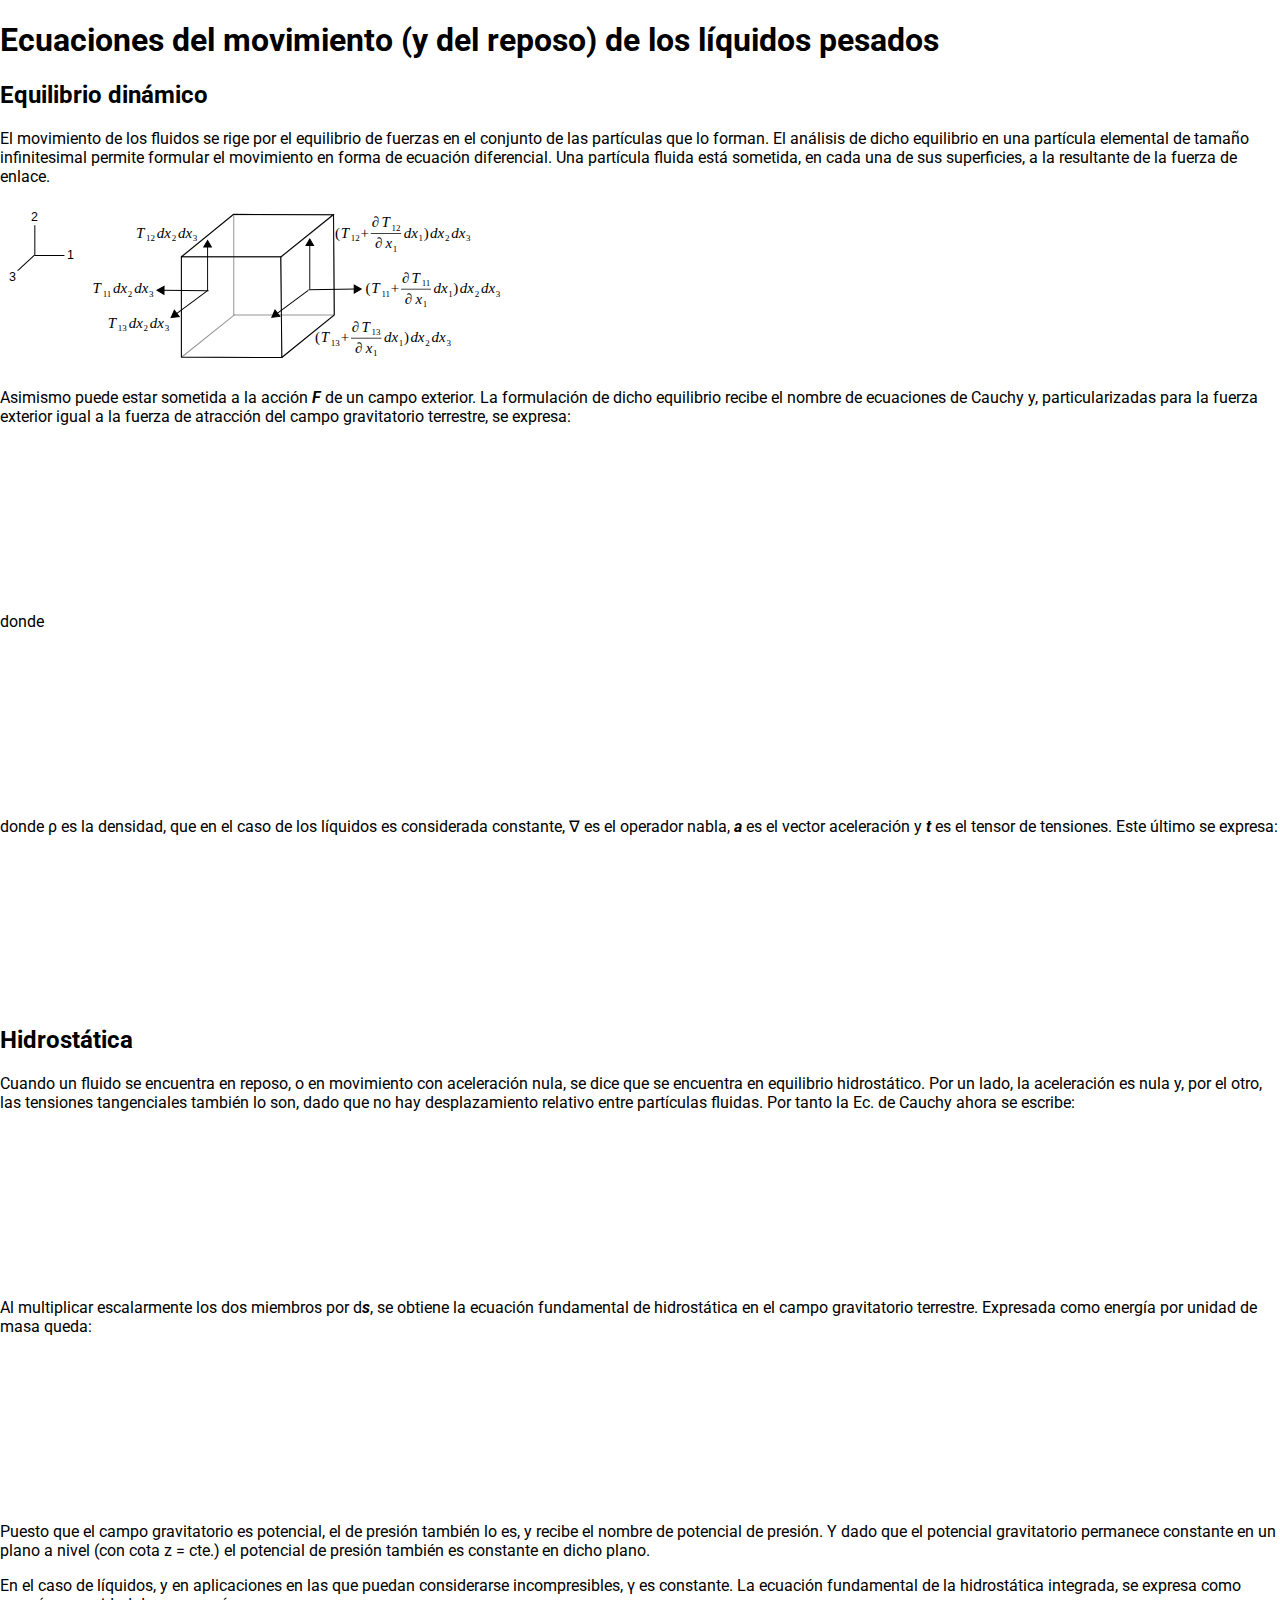
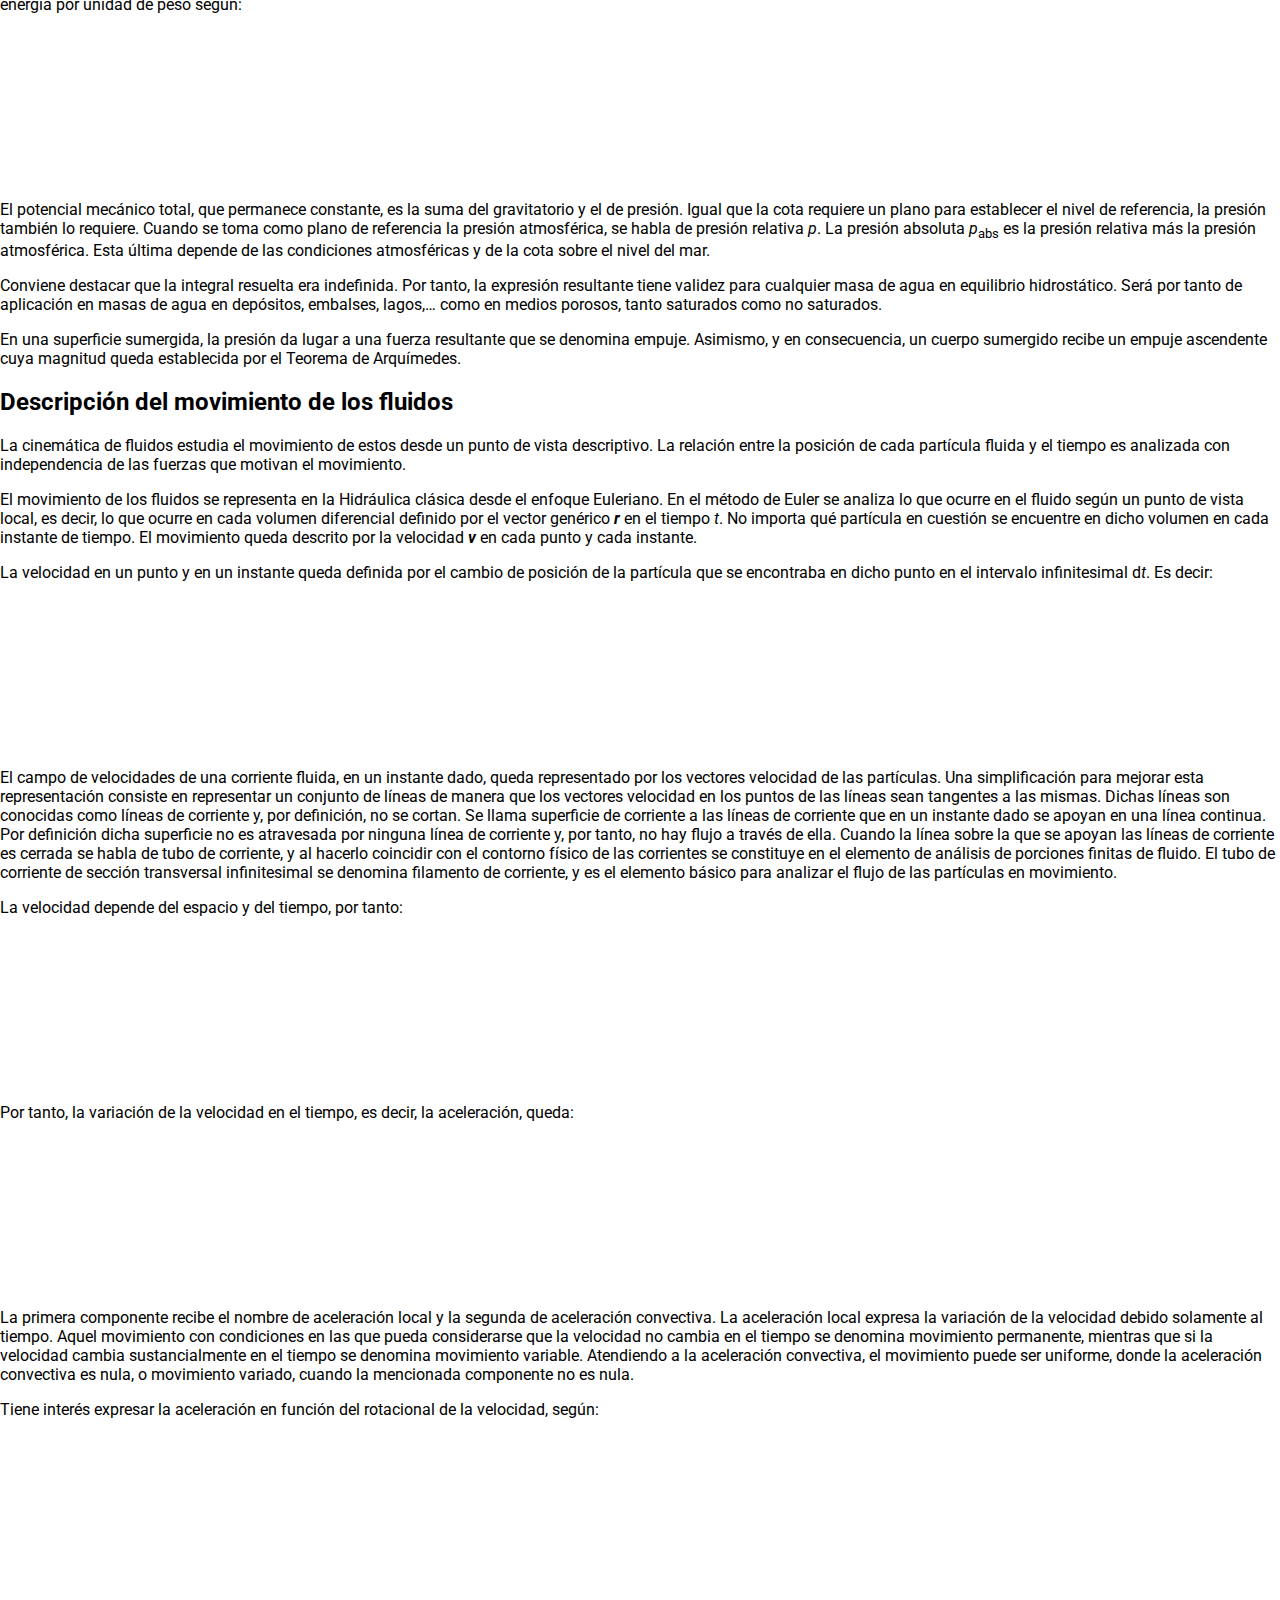
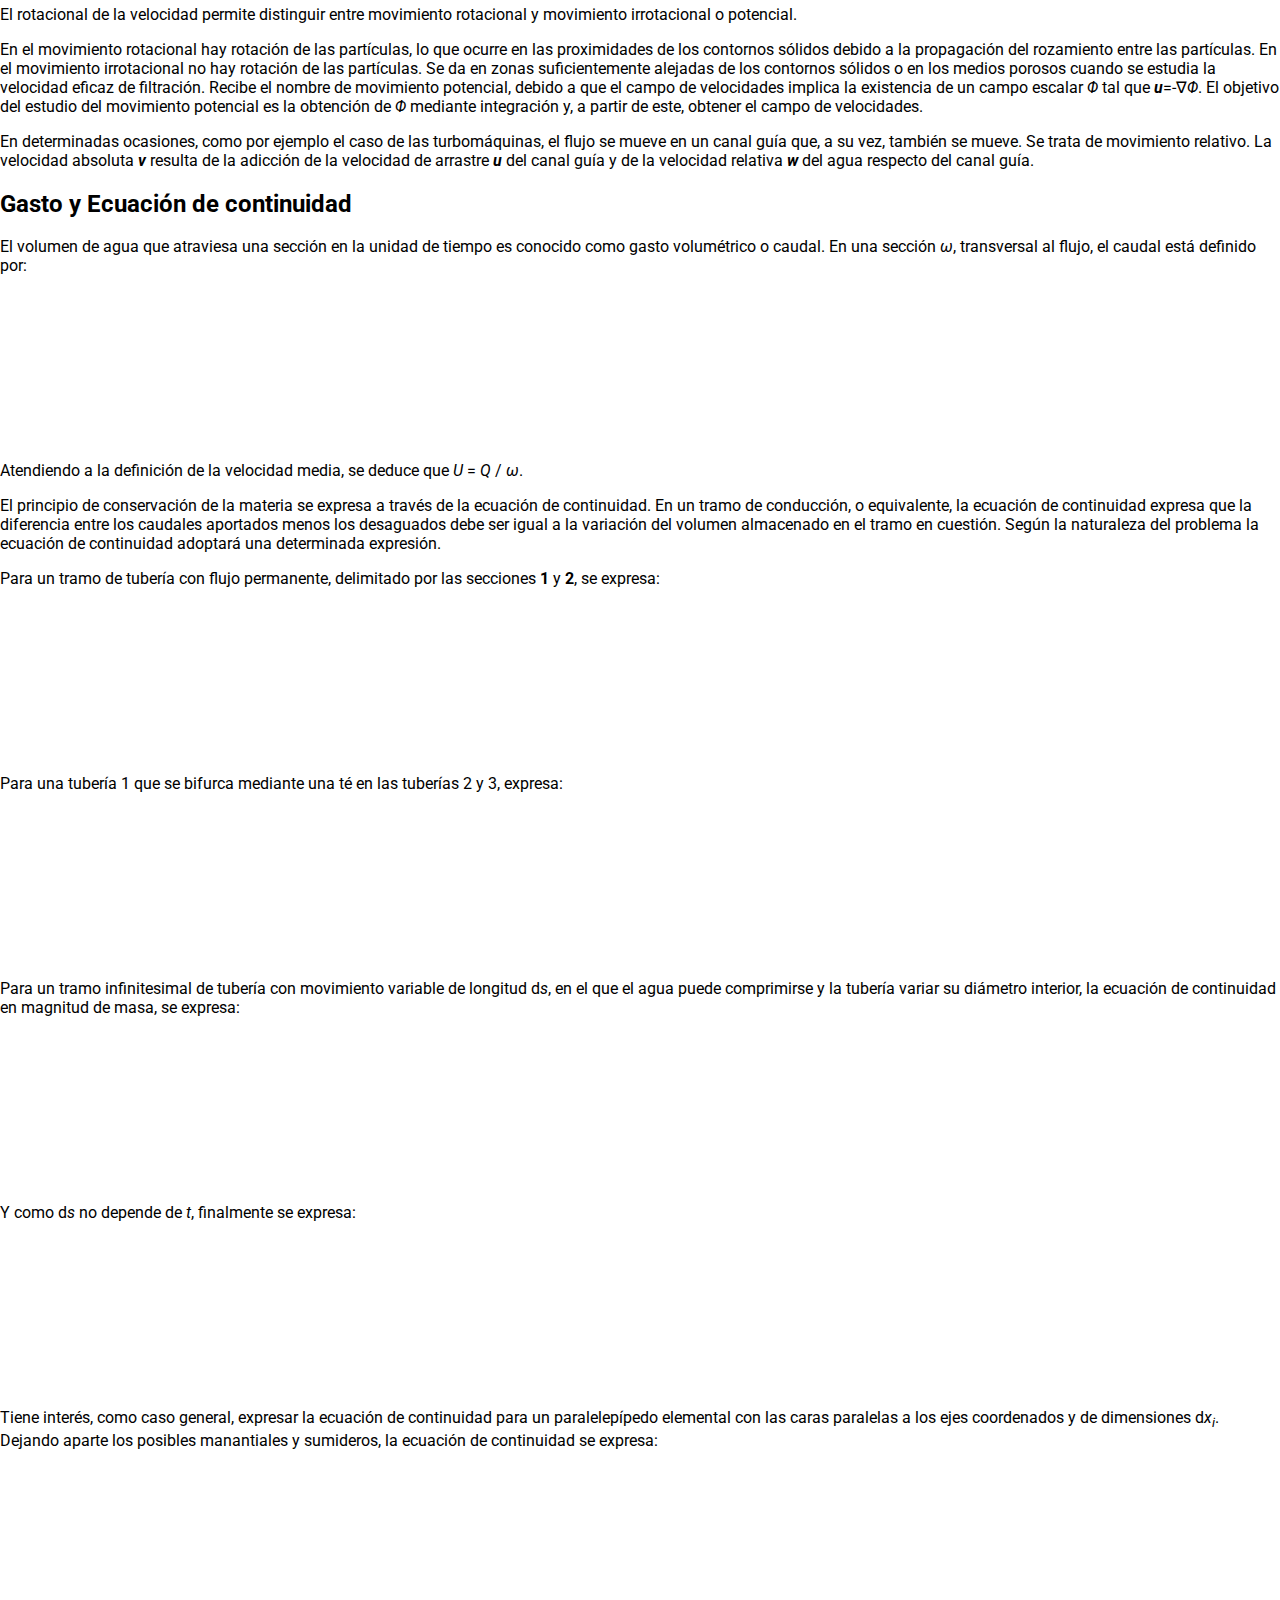
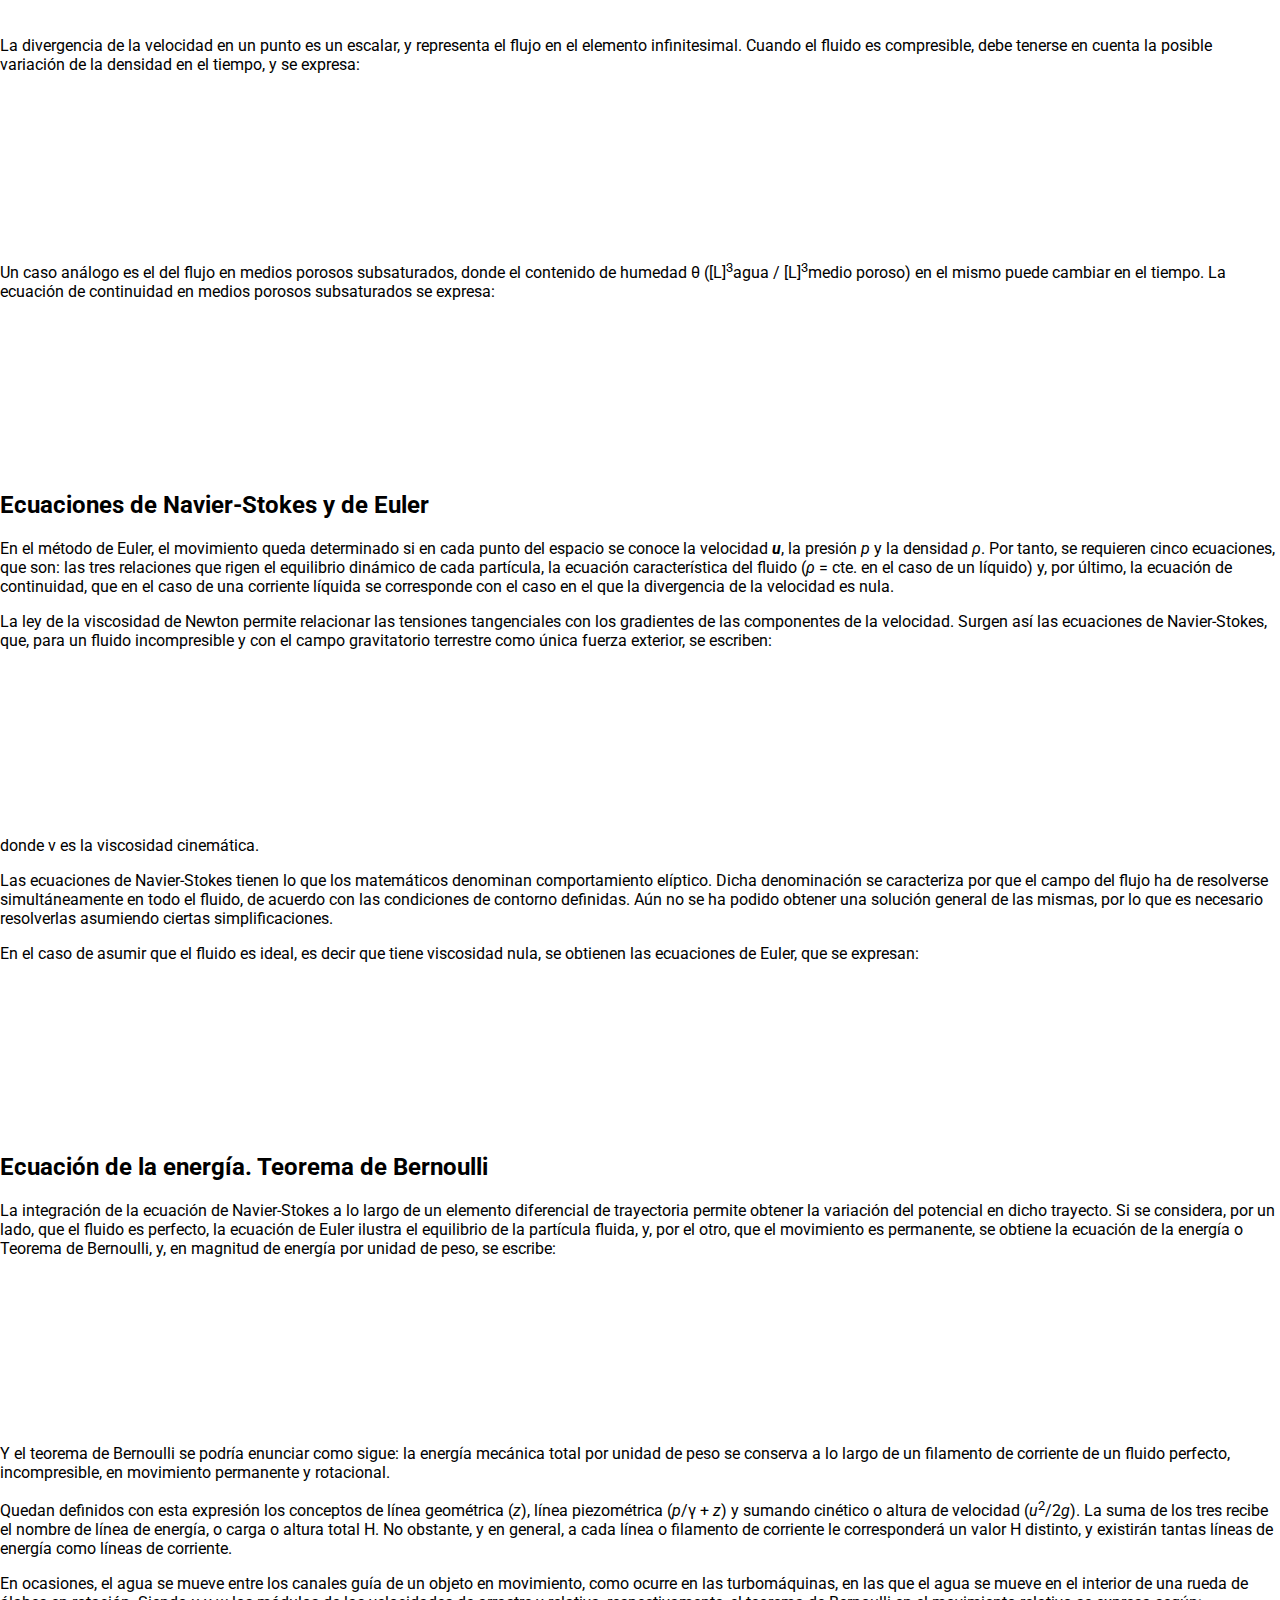
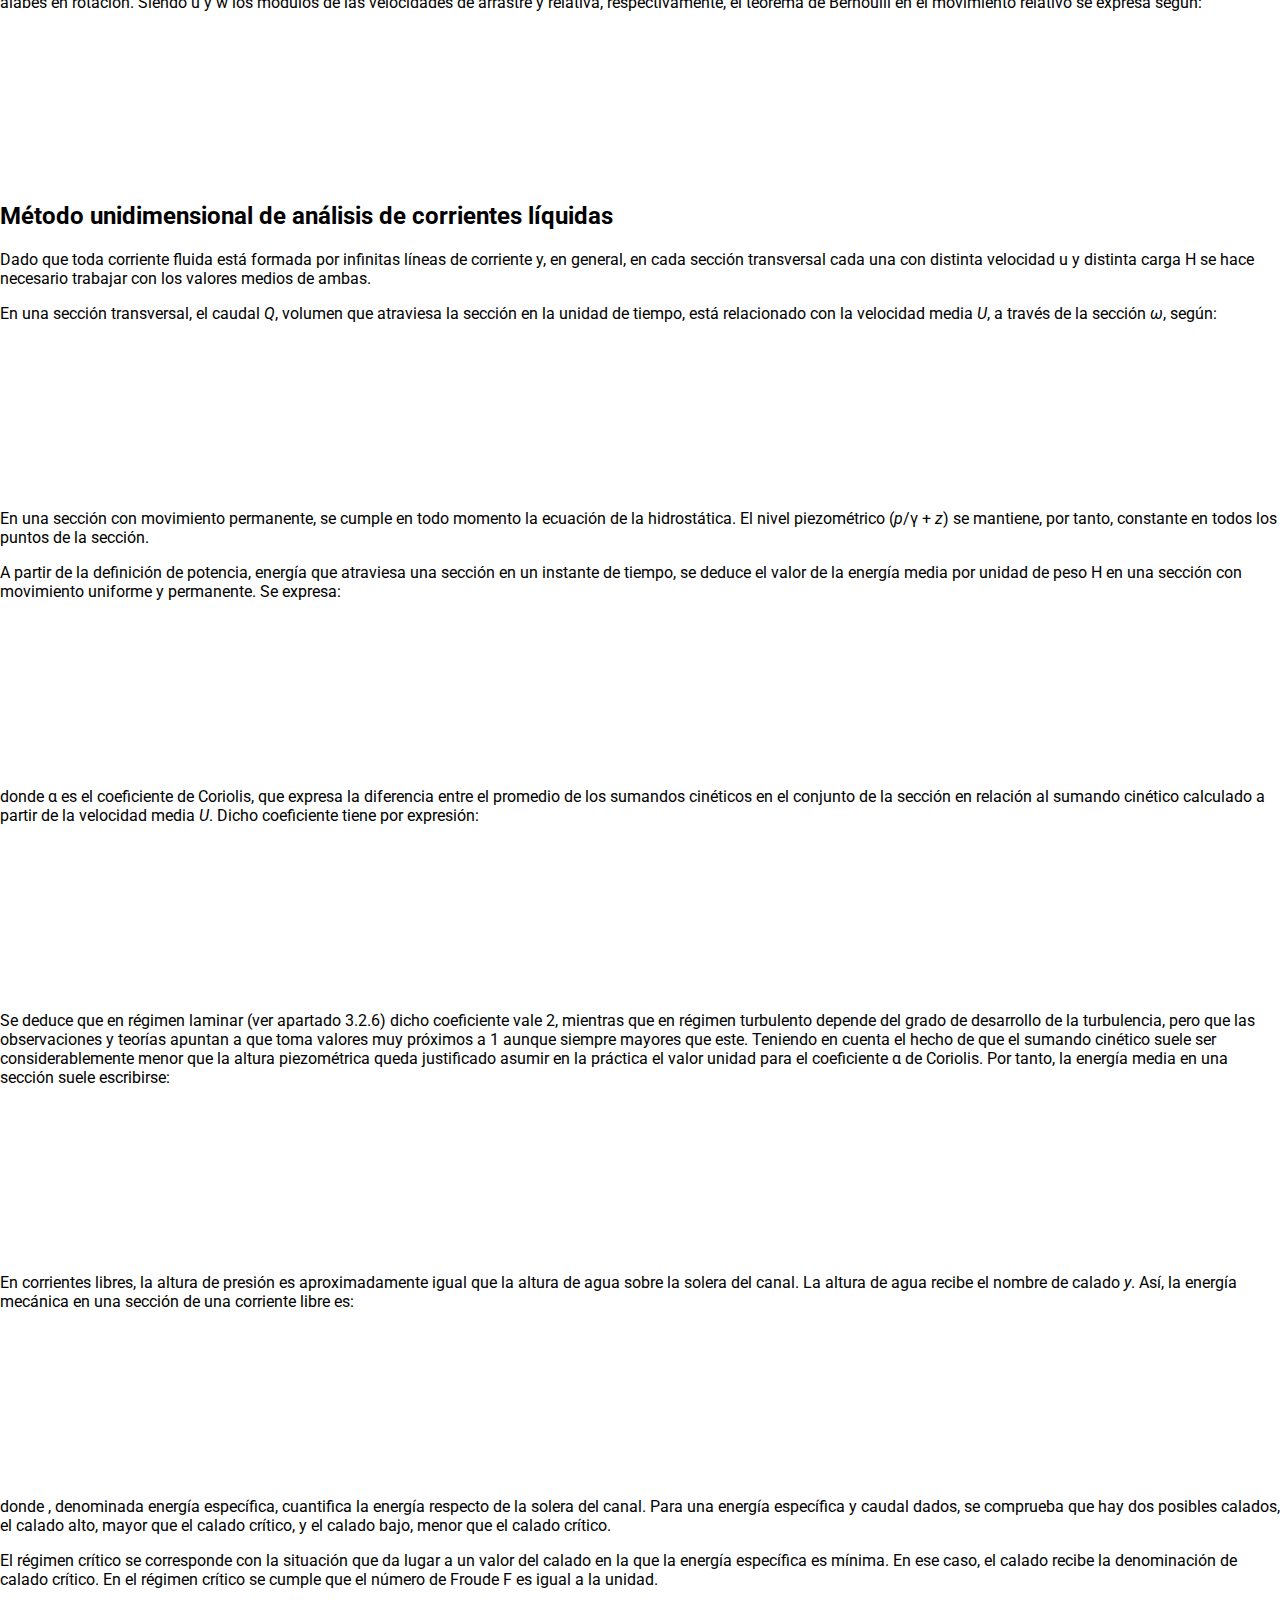
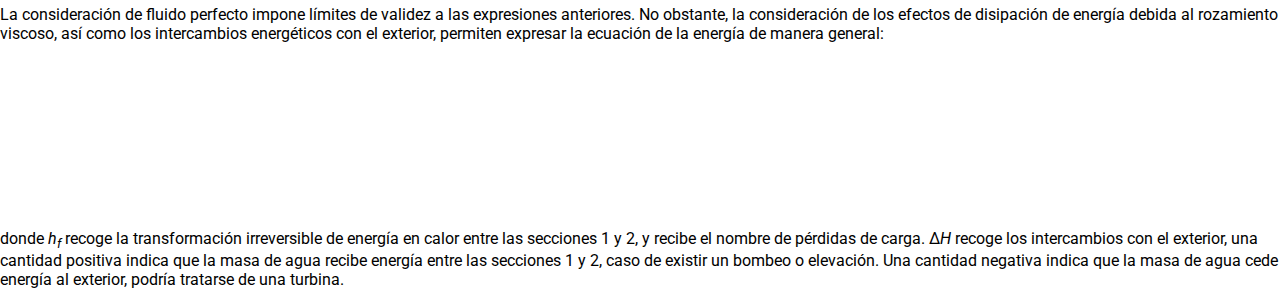
==== commit 7b14a311: "Update equil_part_fluida.html" ====
--- a/Tema_01/equil_part_fluida.html
+++ b/Tema_01/equil_part_fluida.html
@@ -2,7 +2,7 @@
 <html>
 
 <head>
-  <!-- <meta http-equiv="content-type" content="text/html; charset=UTF-8"> -->
+  <meta http-equiv="content-type" content="text/html; charset=UTF-8">
   <link rel="stylesheet" href="estilo_MF.css" type="text/css">
   <title>
     Ecuaciones del movimiento (y del reposo) de los líquidos pesados
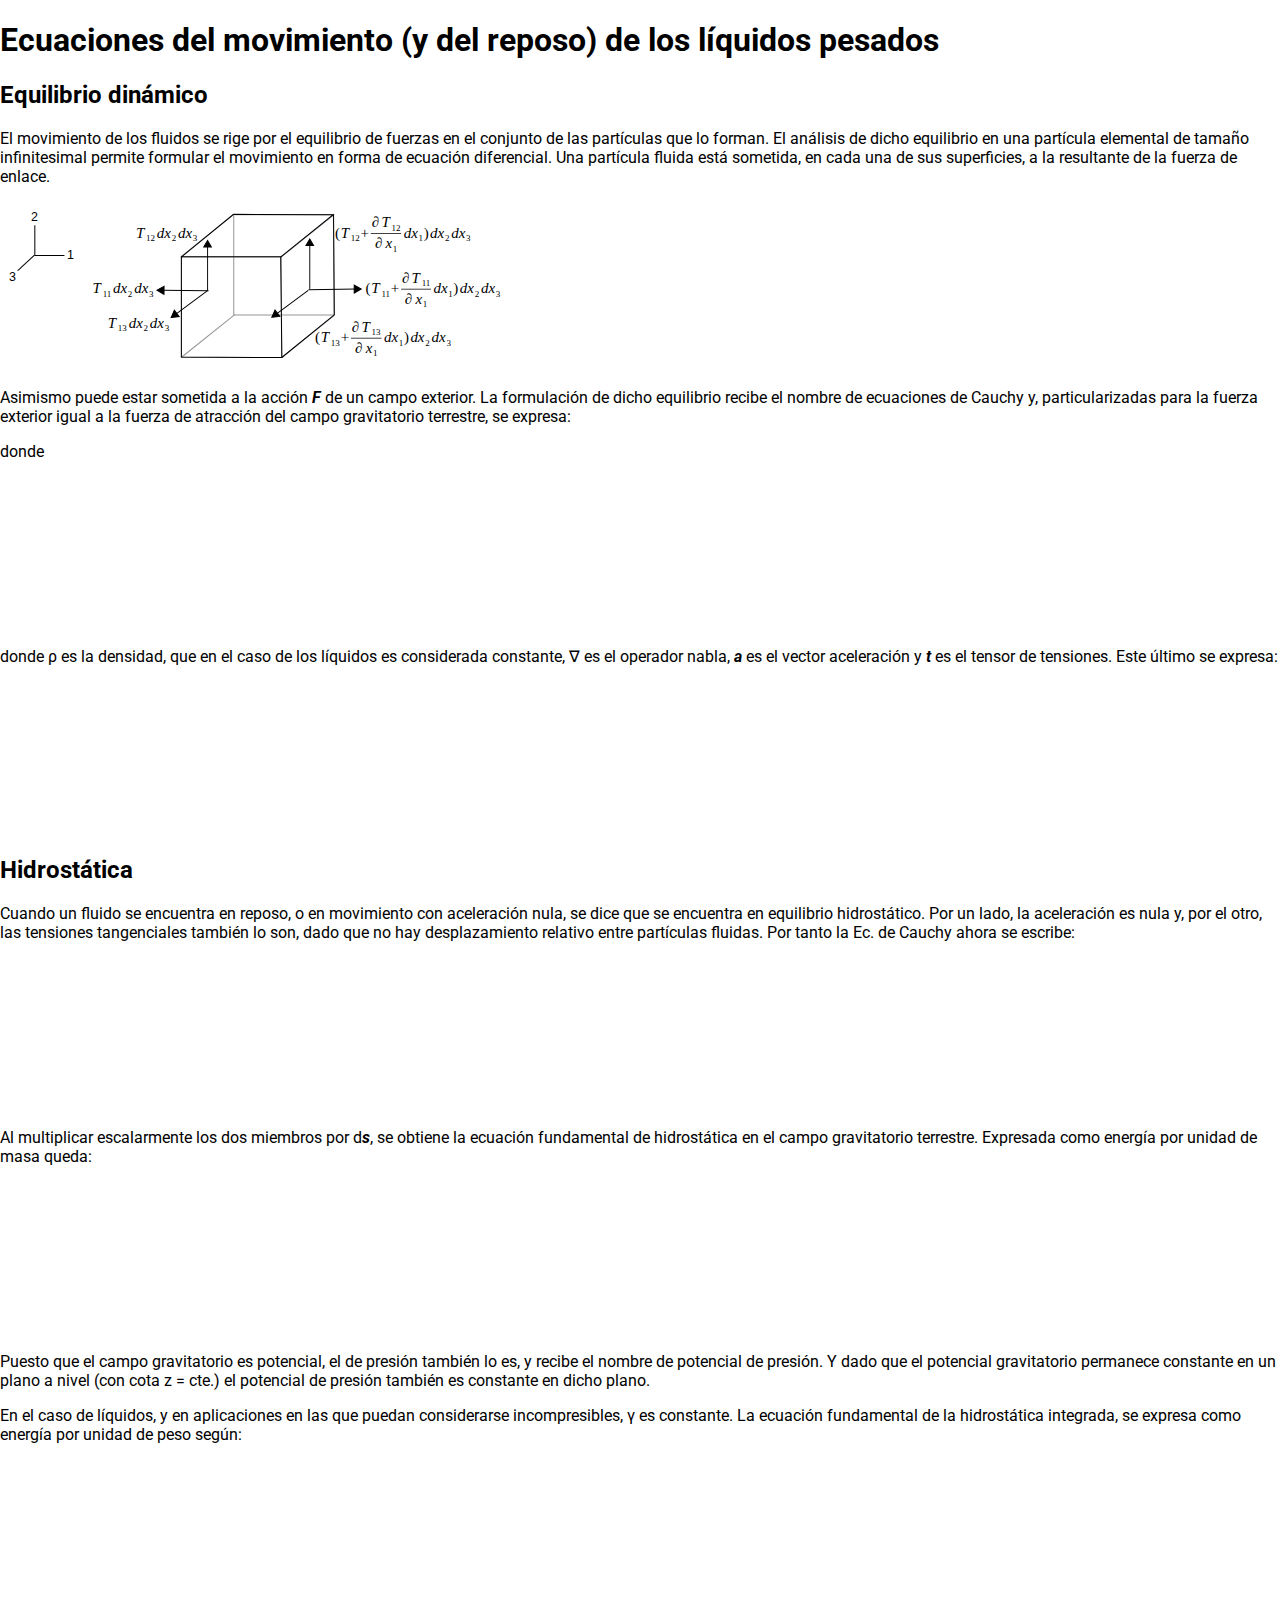
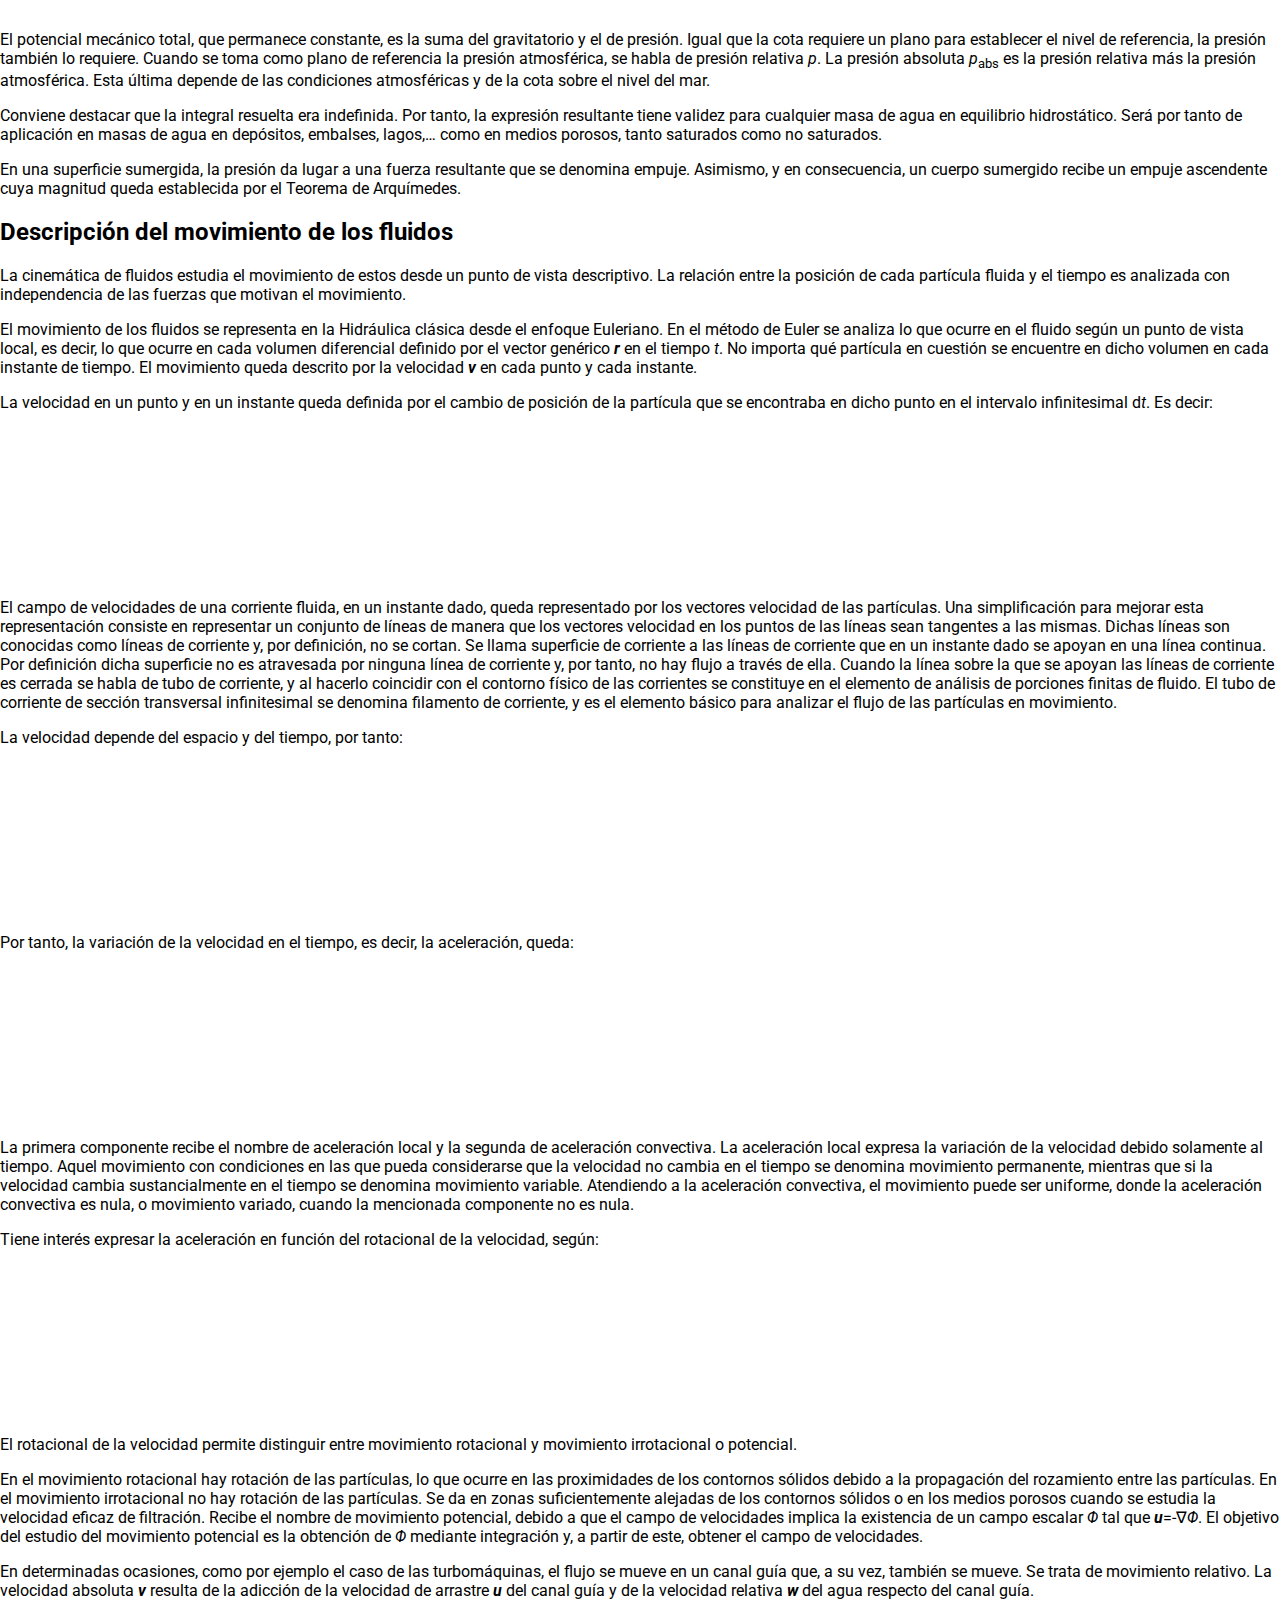
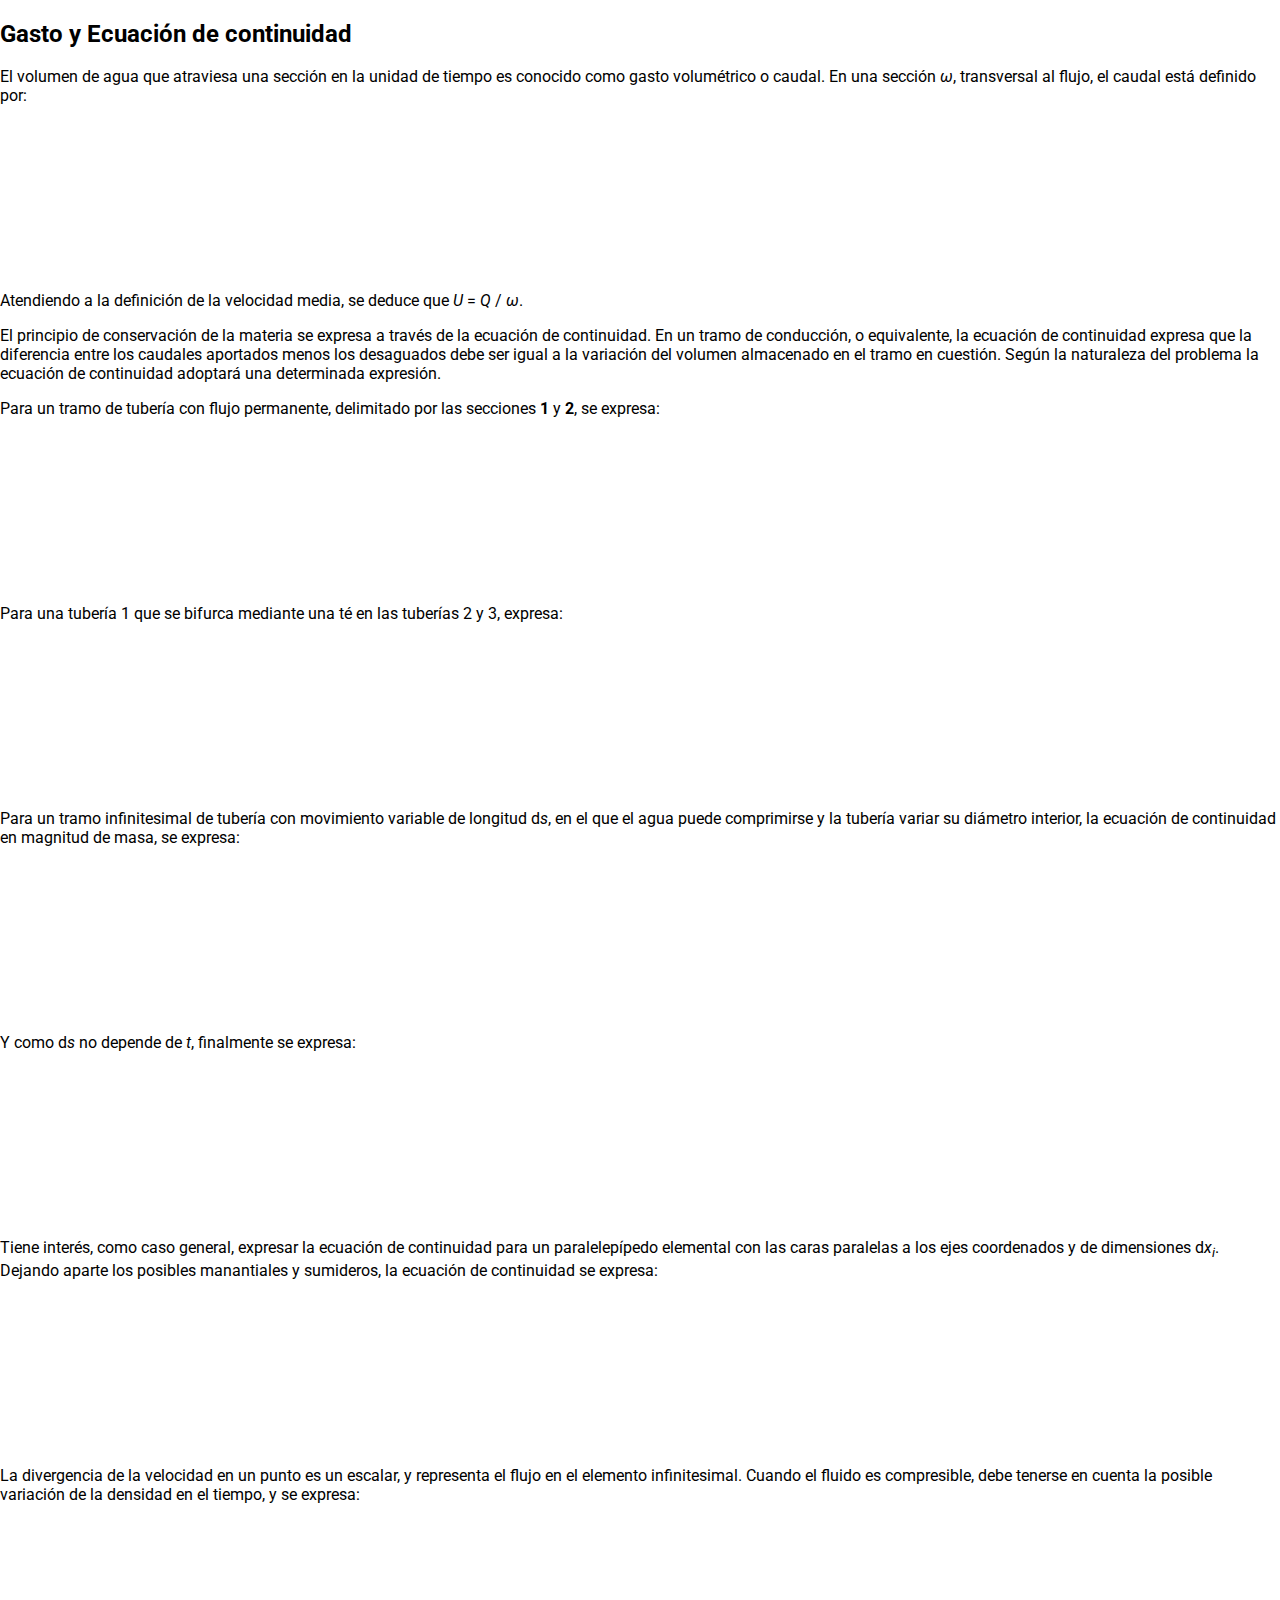
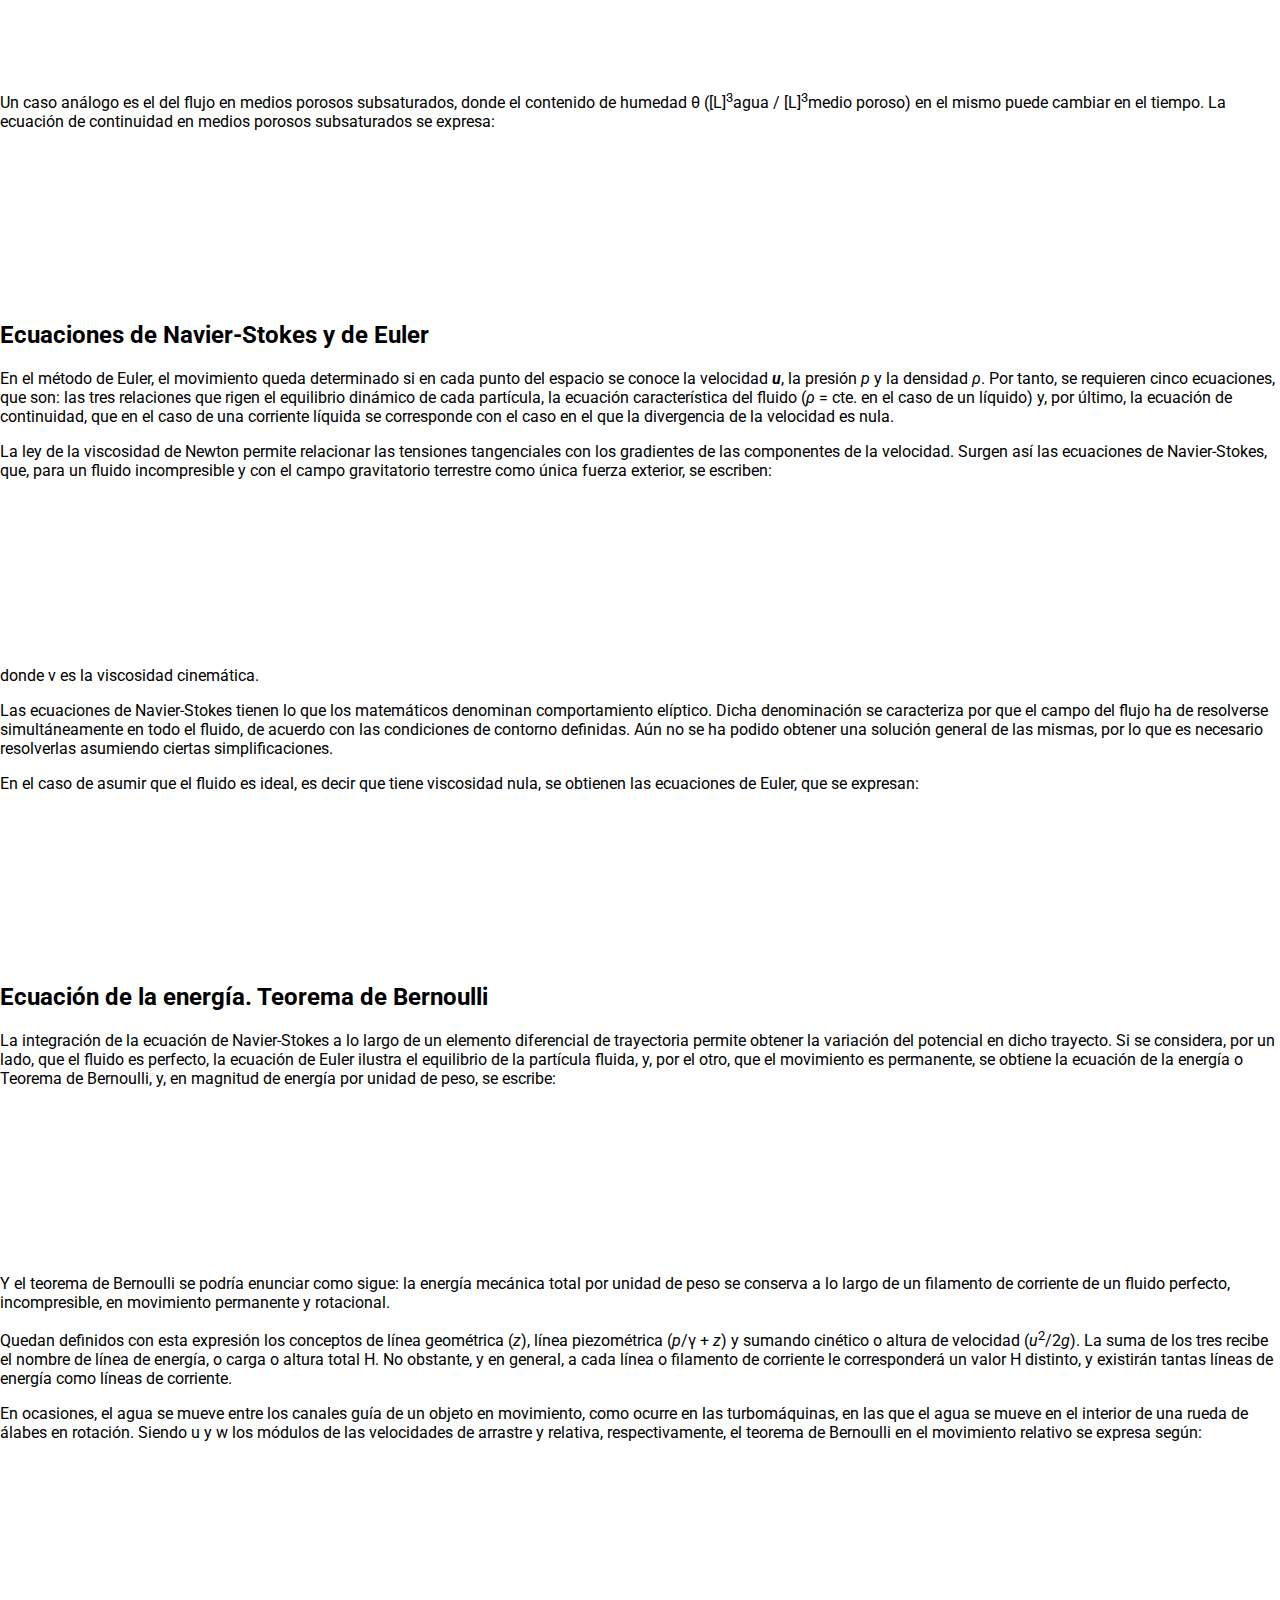
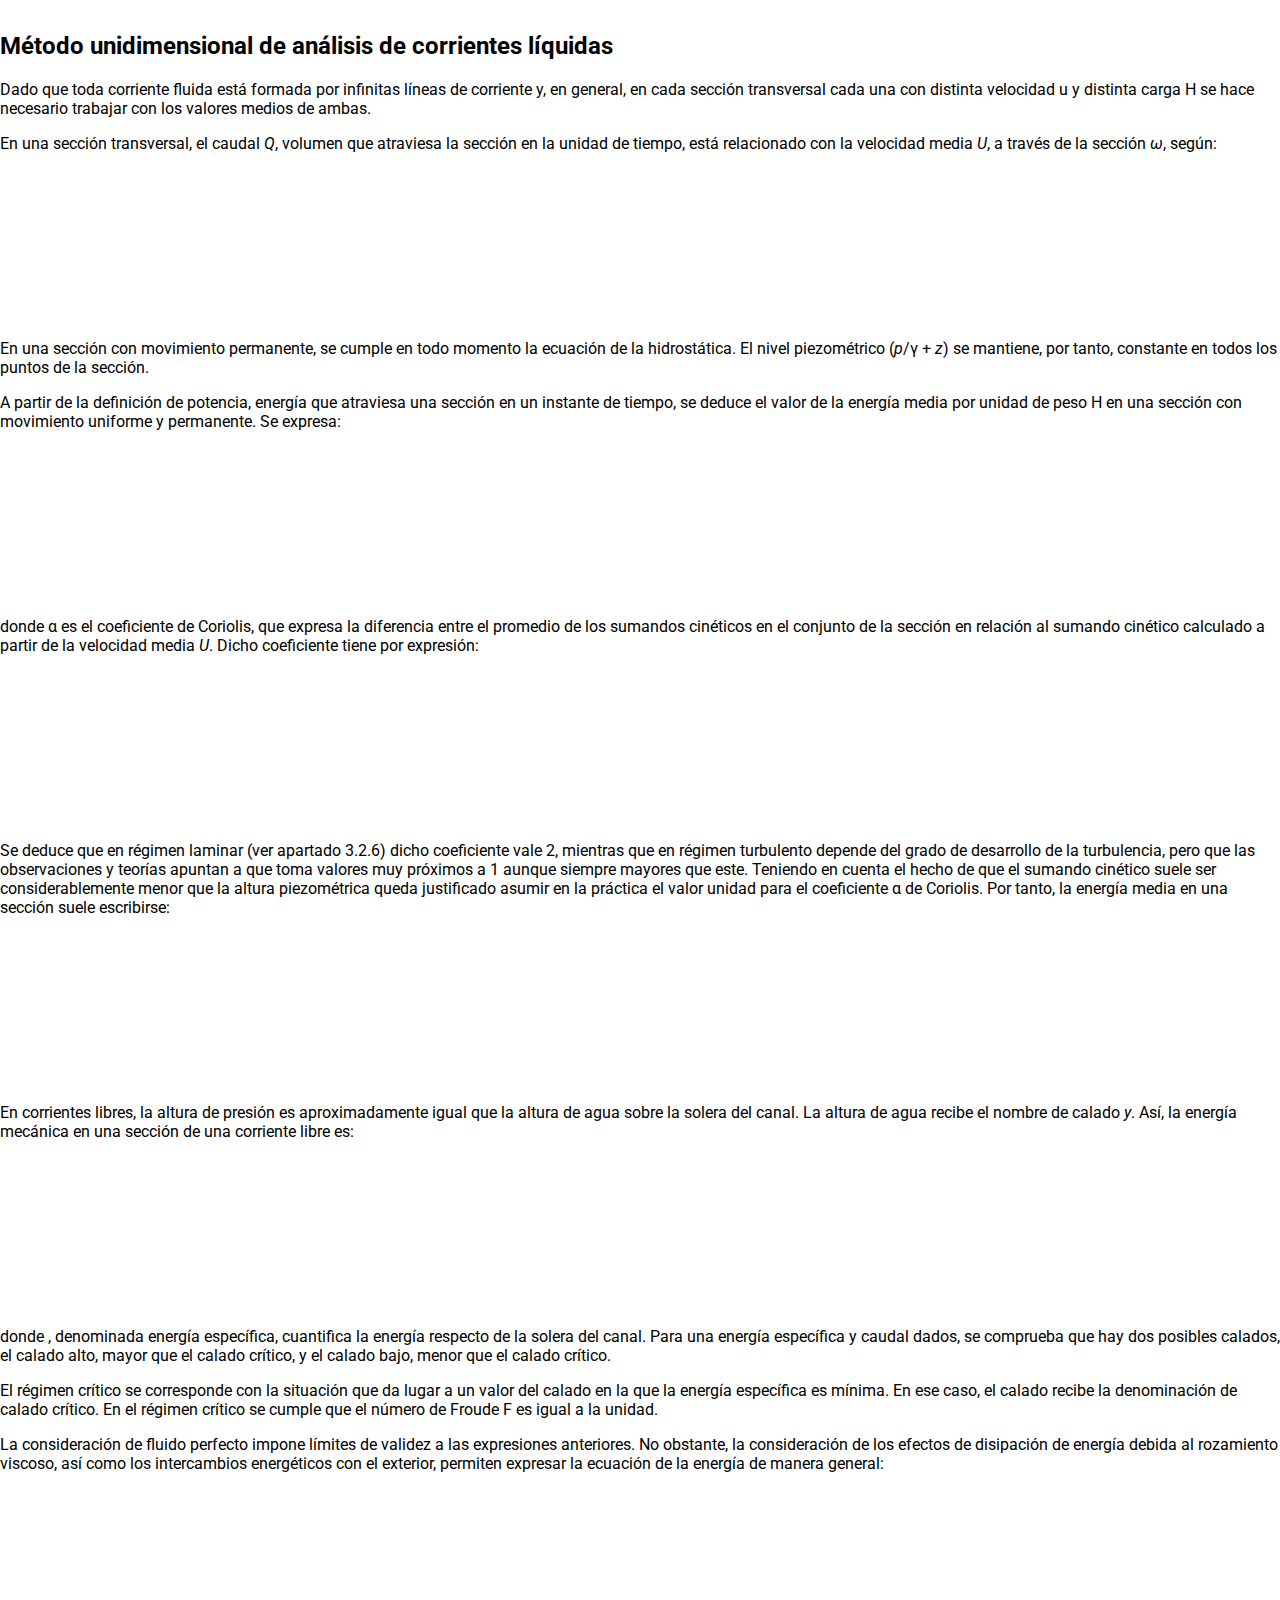
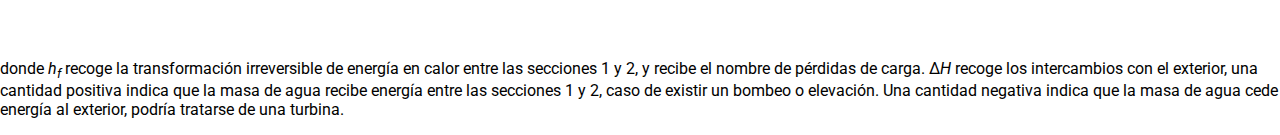
==== commit cd162f17: "Update equil_part_fluida.html" ====
--- a/Tema_01/equil_part_fluida.html
+++ b/Tema_01/equil_part_fluida.html
@@ -24,7 +24,7 @@
     Asimismo puede estar sometida a la acción <b><i>F</i></b> de un campo exterior. La formulación de dicho equilibrio recibe el nombre de ecuaciones de Cauchy y, particularizadas para la fuerza exterior igual a la fuerza de atracción del campo gravitatorio terrestre, se expresa:
   </p>
 
-  <object type="image/svg+xml" data="img/Cauchy_01.mml">Este navegador no soporta el formato MathML</object>
+  <embed="image/svg+xml" src="img/Cauchy_01.mml">
   <p>
     donde
   </p>
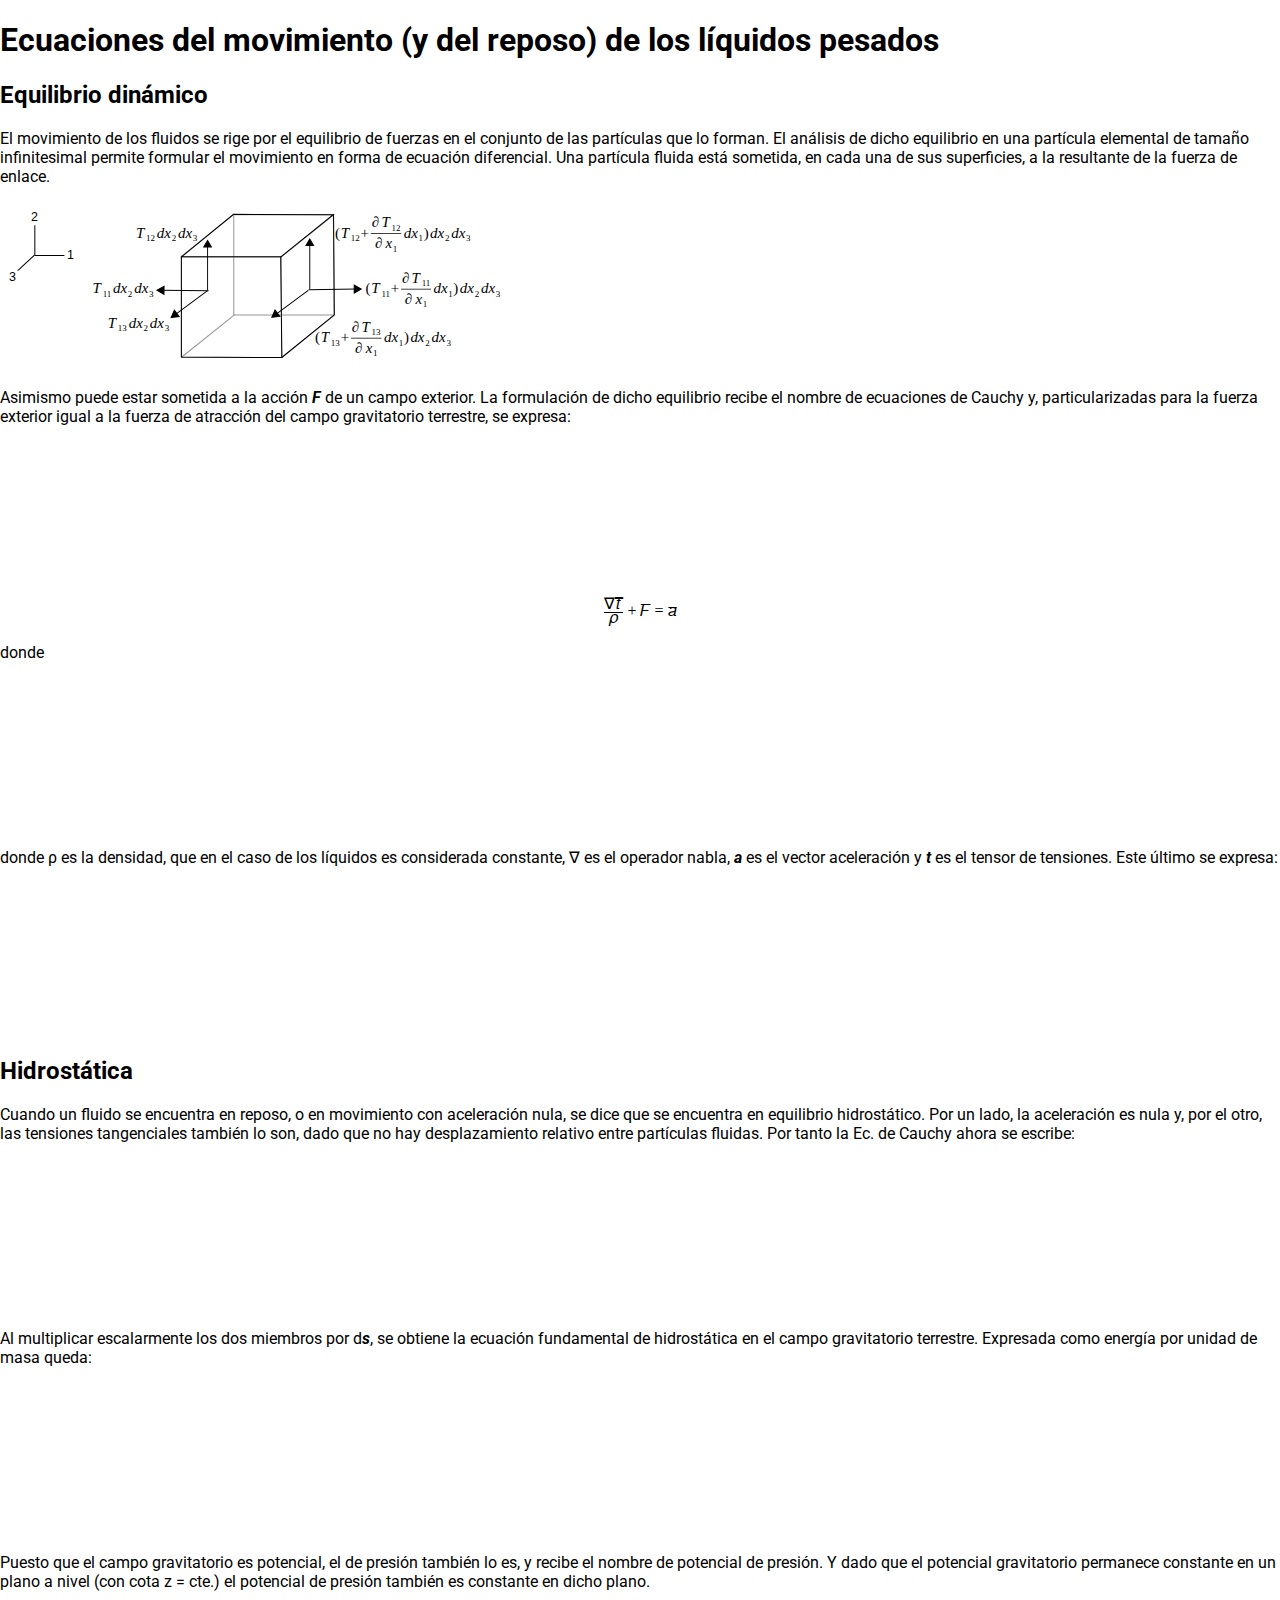
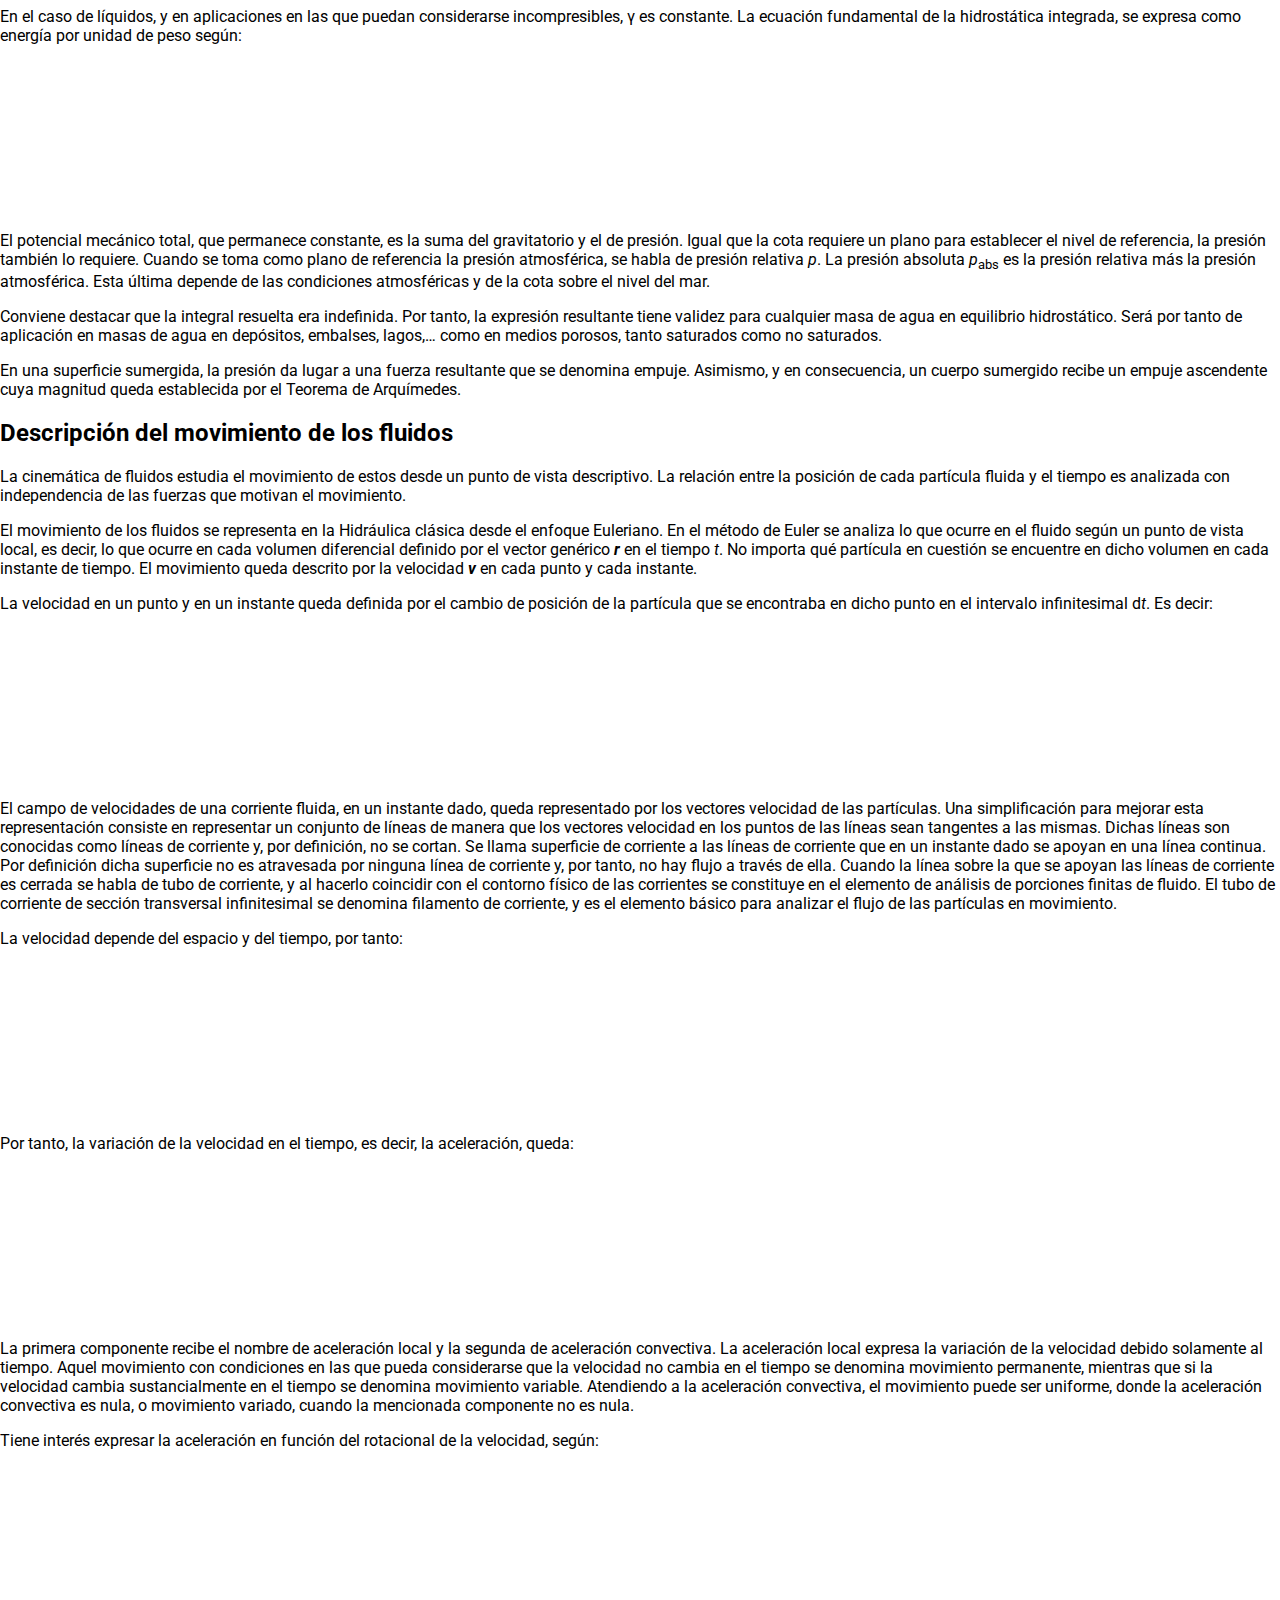
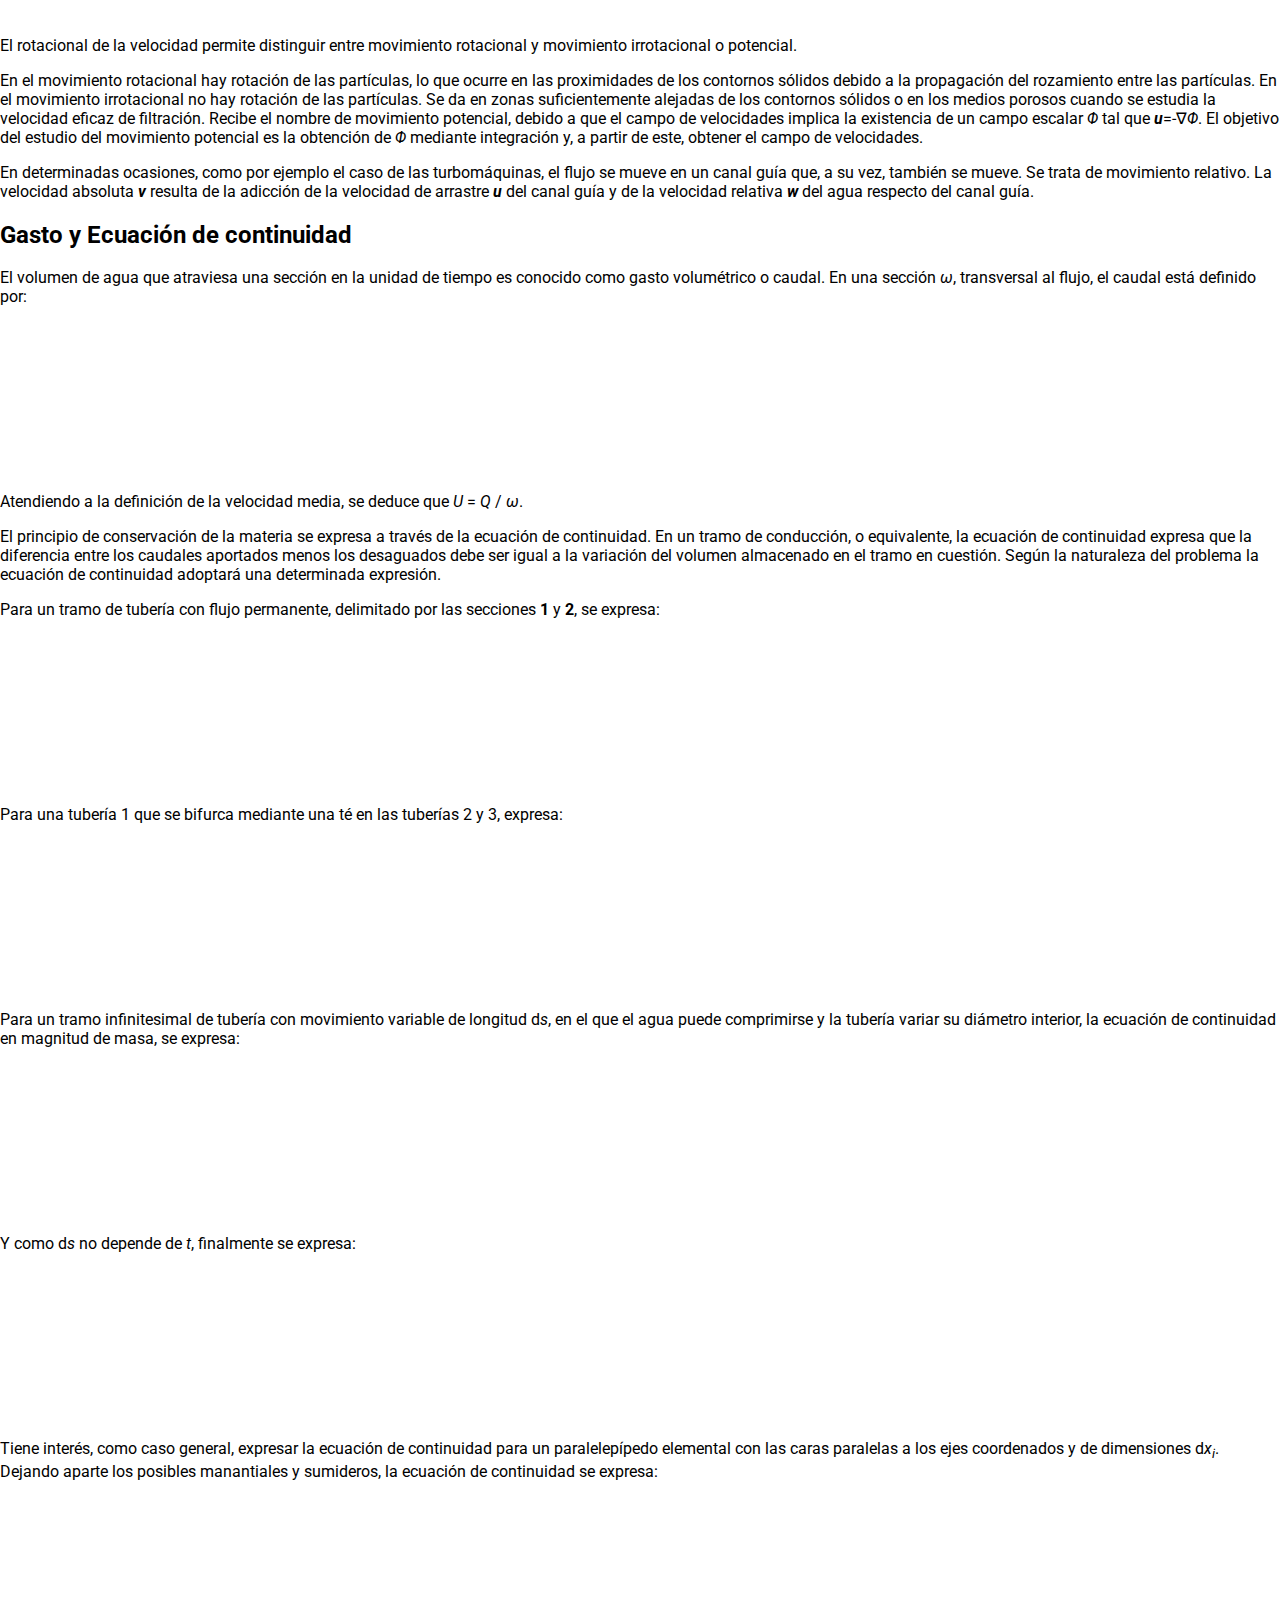
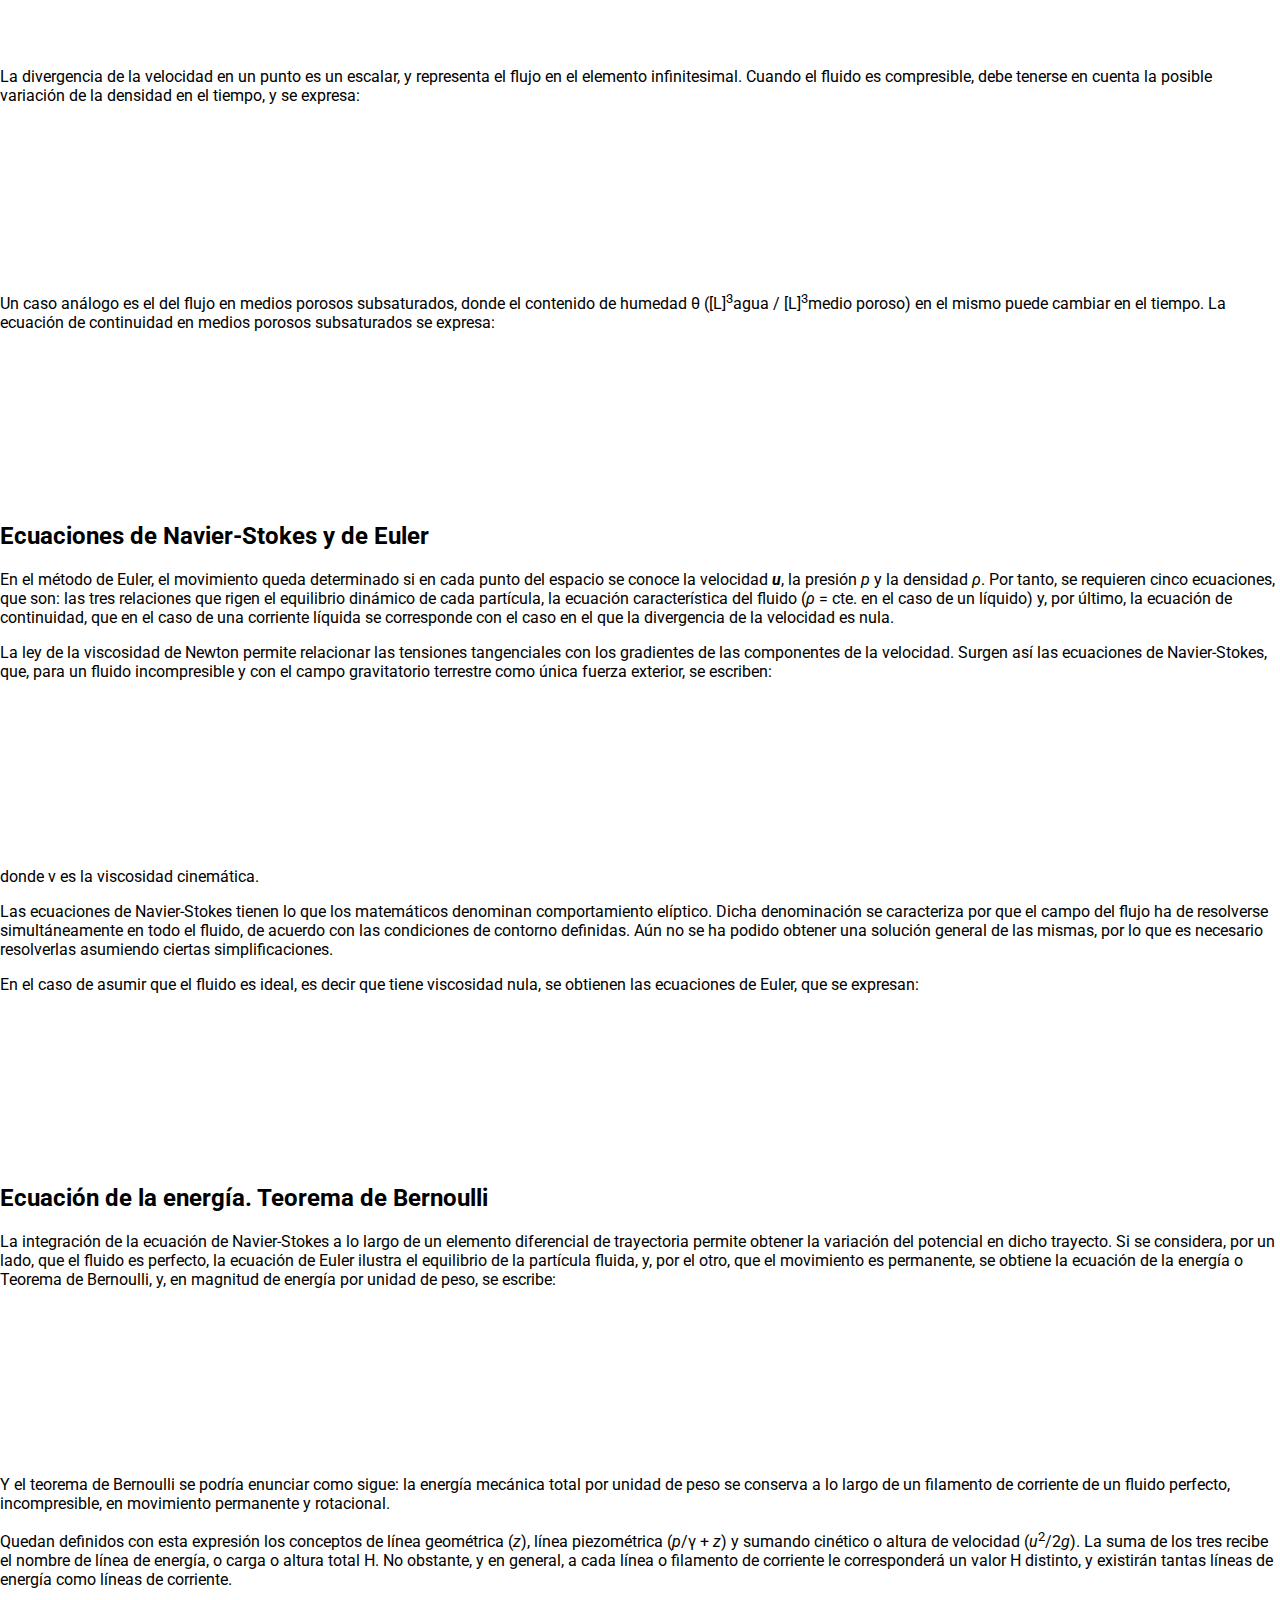
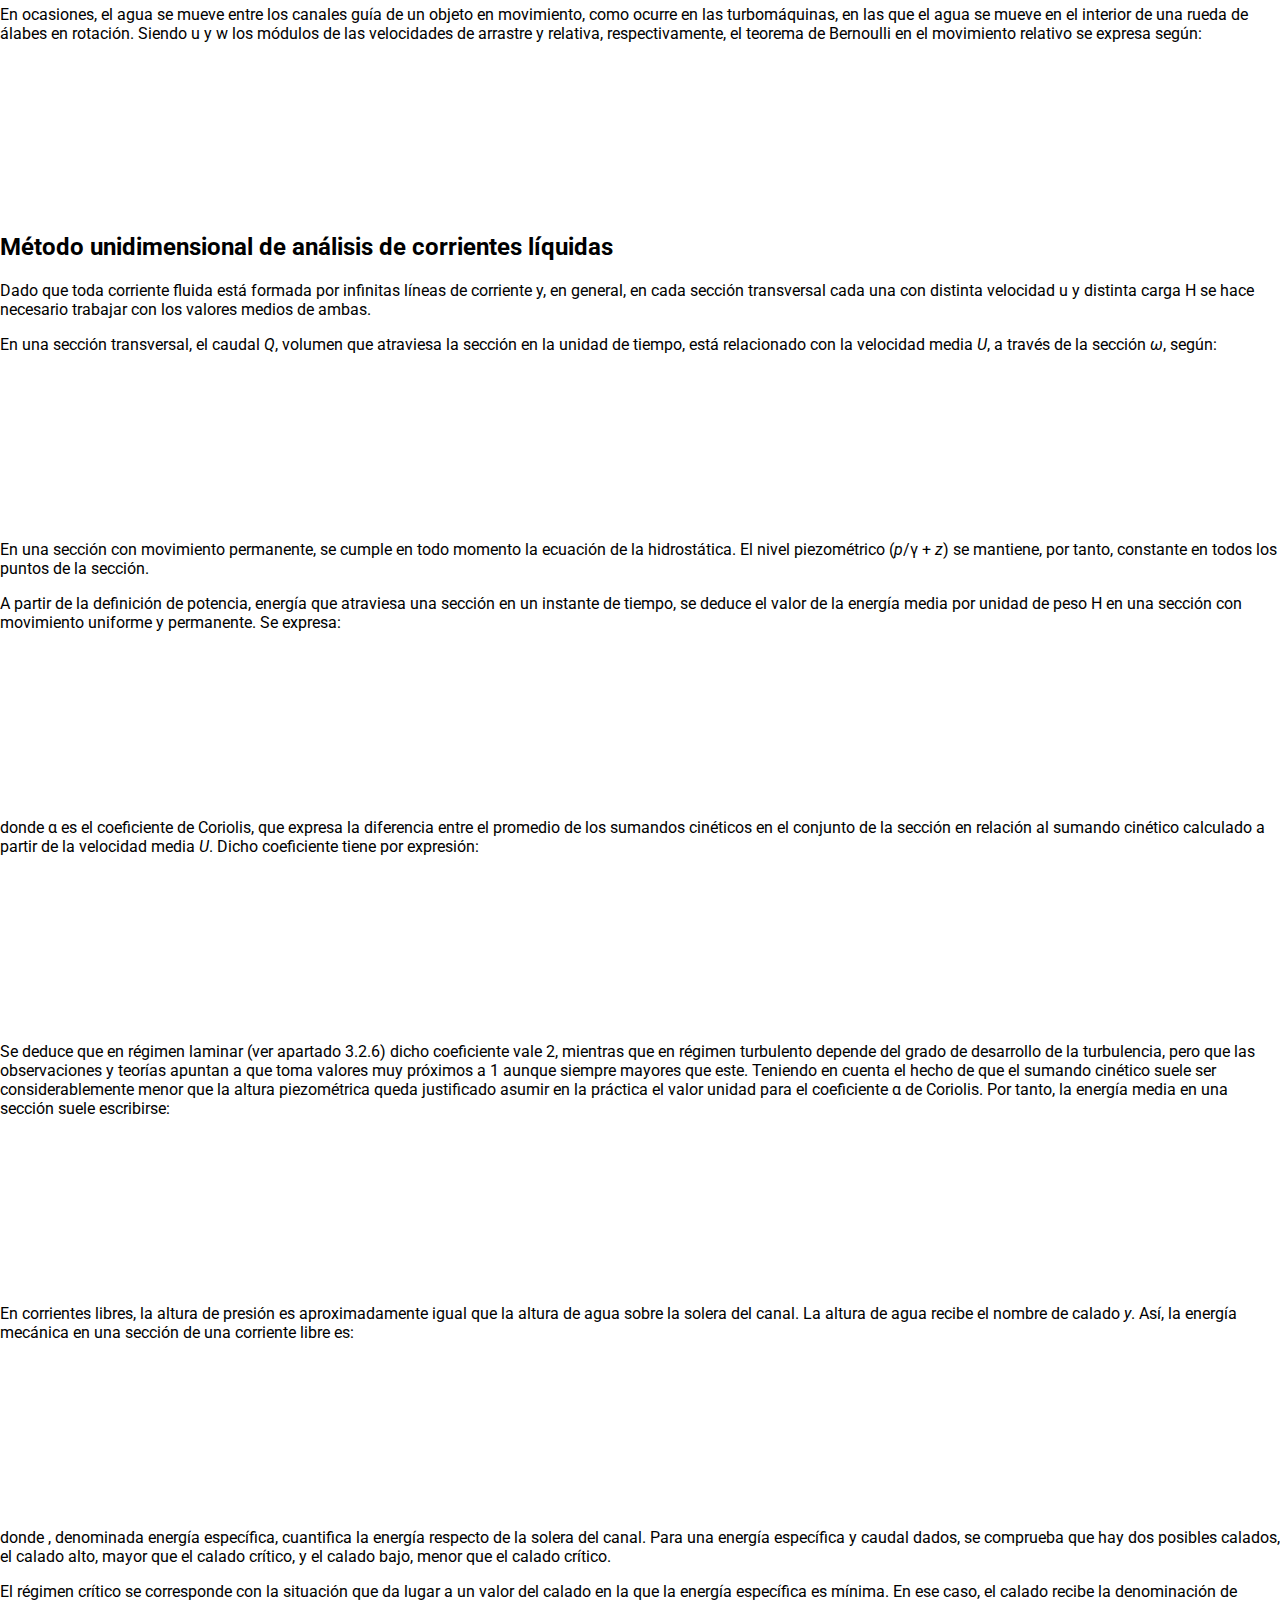
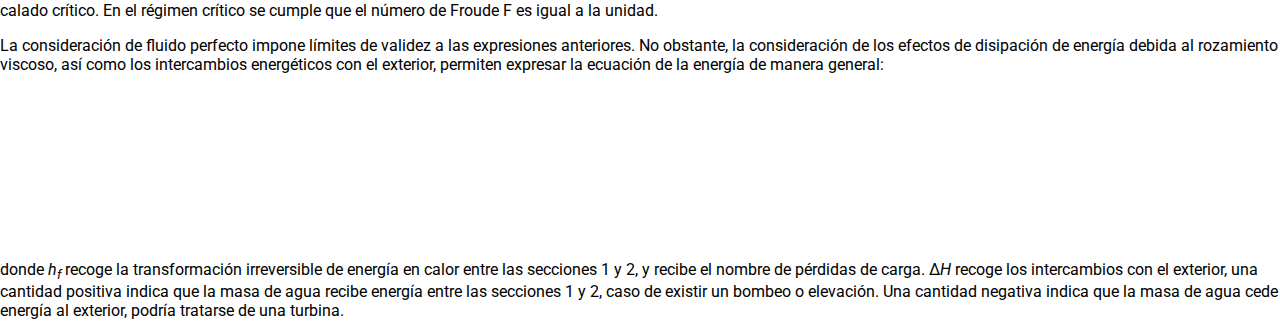
==== commit b338e31c: "Add files via upload" ====
--- a/Tema_01/equil_part_fluida.html
+++ b/Tema_01/equil_part_fluida.html
@@ -24,10 +24,44 @@
     Asimismo puede estar sometida a la acción <b><i>F</i></b> de un campo exterior. La formulación de dicho equilibrio recibe el nombre de ecuaciones de Cauchy y, particularizadas para la fuerza exterior igual a la fuerza de atracción del campo gravitatorio terrestre, se expresa:
   </p>
 
-  <embed="image/svg+xml" src="img/Cauchy_01.mml">
+  <object type="image/svg+xml" data="img/Cauchy_01.mml">Este navegador no soporta el formato MathML</object>
+  <math xmlns="http://www.w3.org/1998/Math/MathML" display="block">
+   <semantics>
+    <mrow>
+     <mrow>
+      <mfrac>
+       <mrow>
+        <mo stretchy="false">∇</mo>
+        <mover accent="true">
+         <mover accent="true">
+          <mi>t</mi>
+          <mo stretchy="false">¯</mo>
+         </mover>
+         <mo stretchy="false">¯</mo>
+        </mover>
+       </mrow>
+       <mi>ρ</mi>
+      </mfrac>
+      <mo stretchy="false">+</mo>
+      <mover accent="true">
+       <mi>F</mi>
+       <mo stretchy="false">¯</mo>
+      </mover>
+     </mrow>
+     <mo stretchy="false">=</mo>
+     <mover accent="true">
+      <mi>a</mi>
+      <mo stretchy="false">¯</mo>
+     </mover>
+    </mrow>
+    <annotation encoding="StarMath 5.0">{nabla bar bar t} over {%rho} + bar F= bar a</annotation>
+   </semantics>
+  </math>
+
   <p>
     donde
   </p>
+
   <object type="image/svg+xml" data="img/Cauchy_03.mml">Este navegador no soporta el formato MathML</object>
 
   <p>donde &rho; es la densidad, que en el caso de los líquidos es considerada constante, &nabla; es el operador nabla, <b><i>a</i></b> es el vector aceleración y <b><i>t</i></b> es el tensor de tensiones. Este último se expresa:</p>
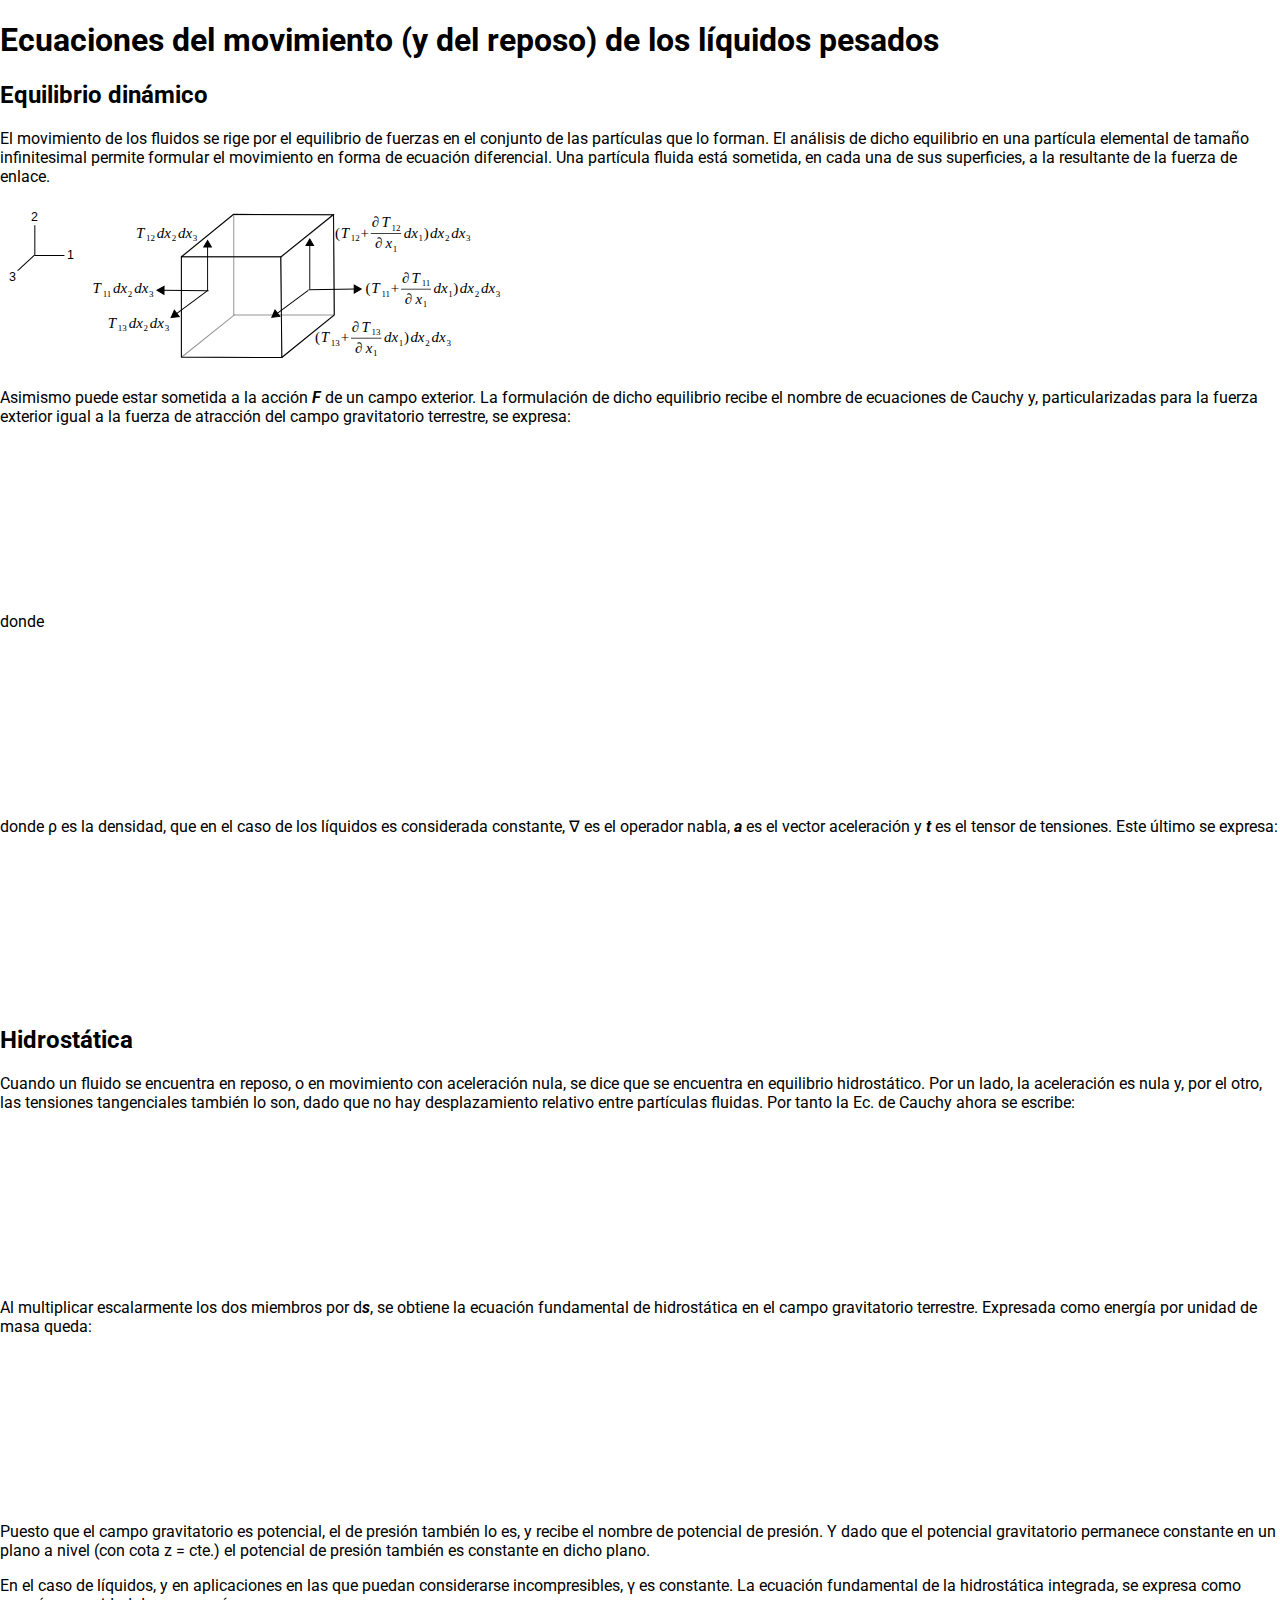
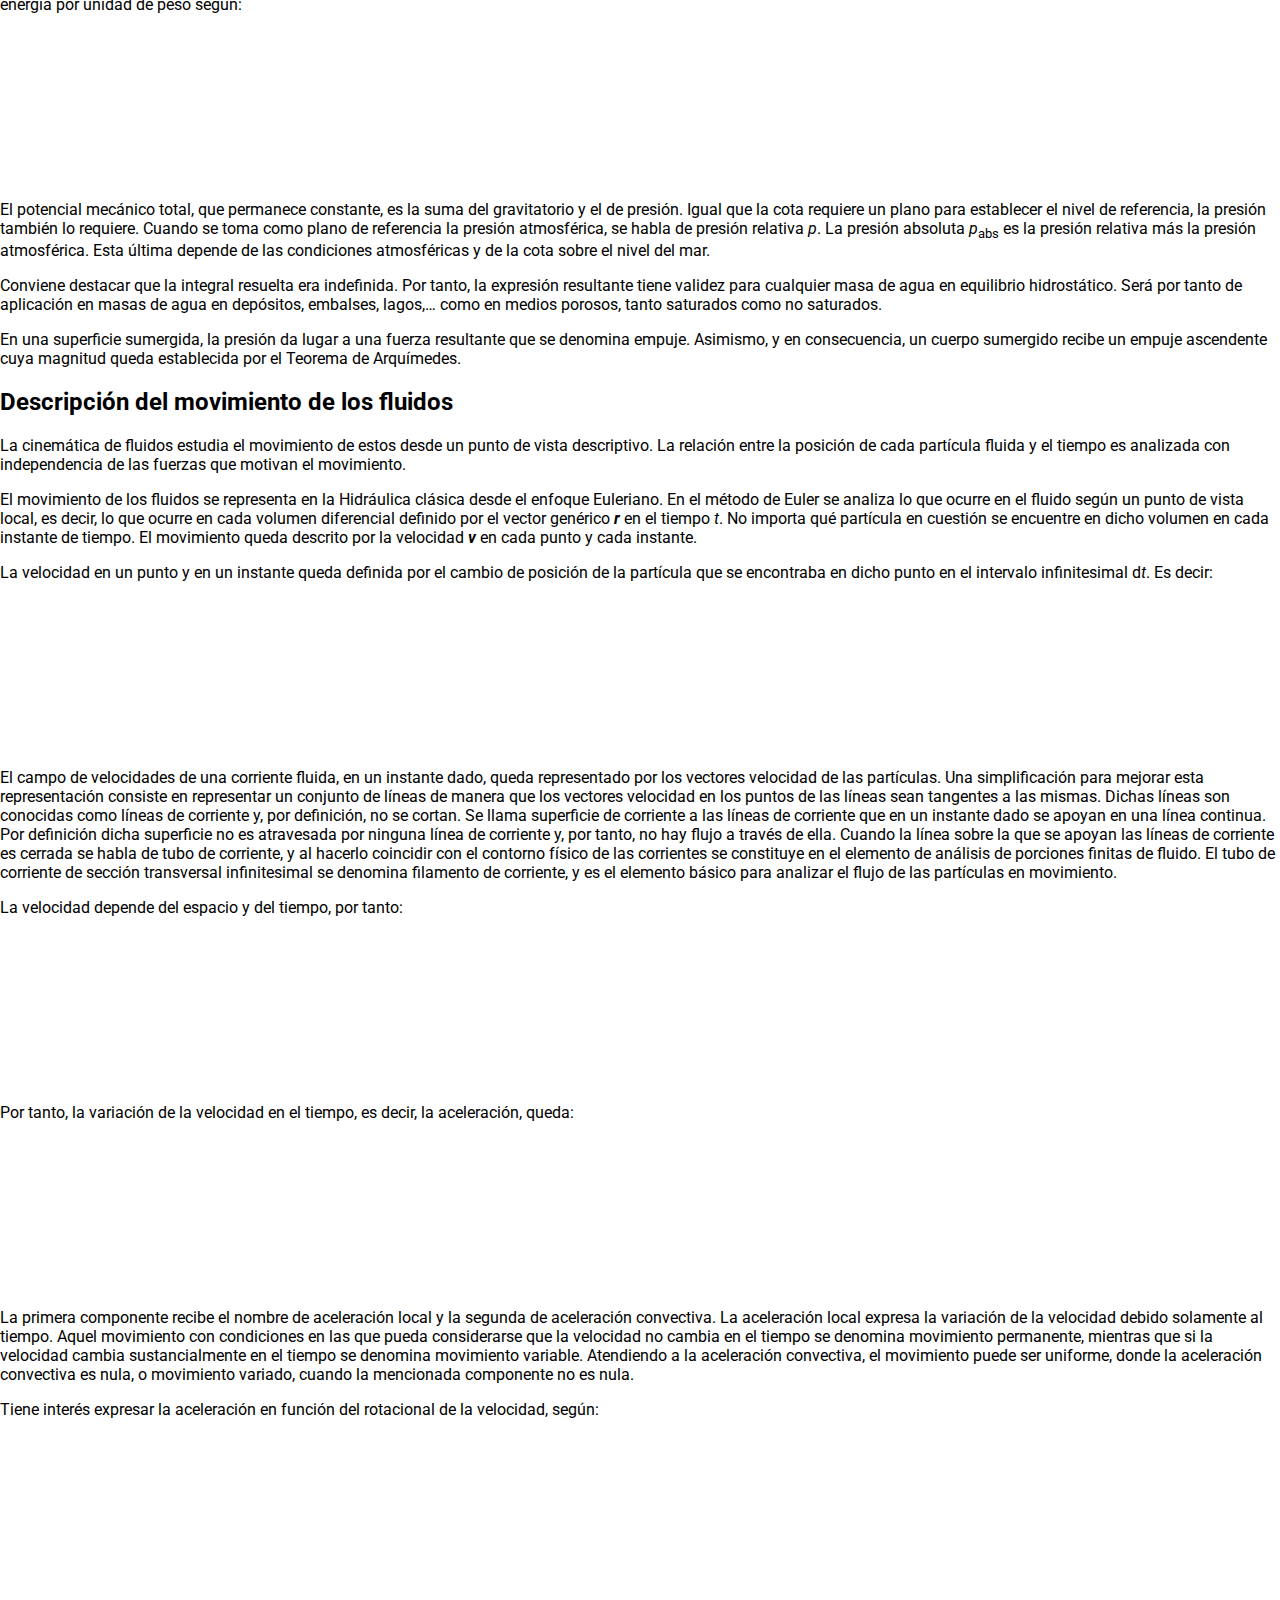
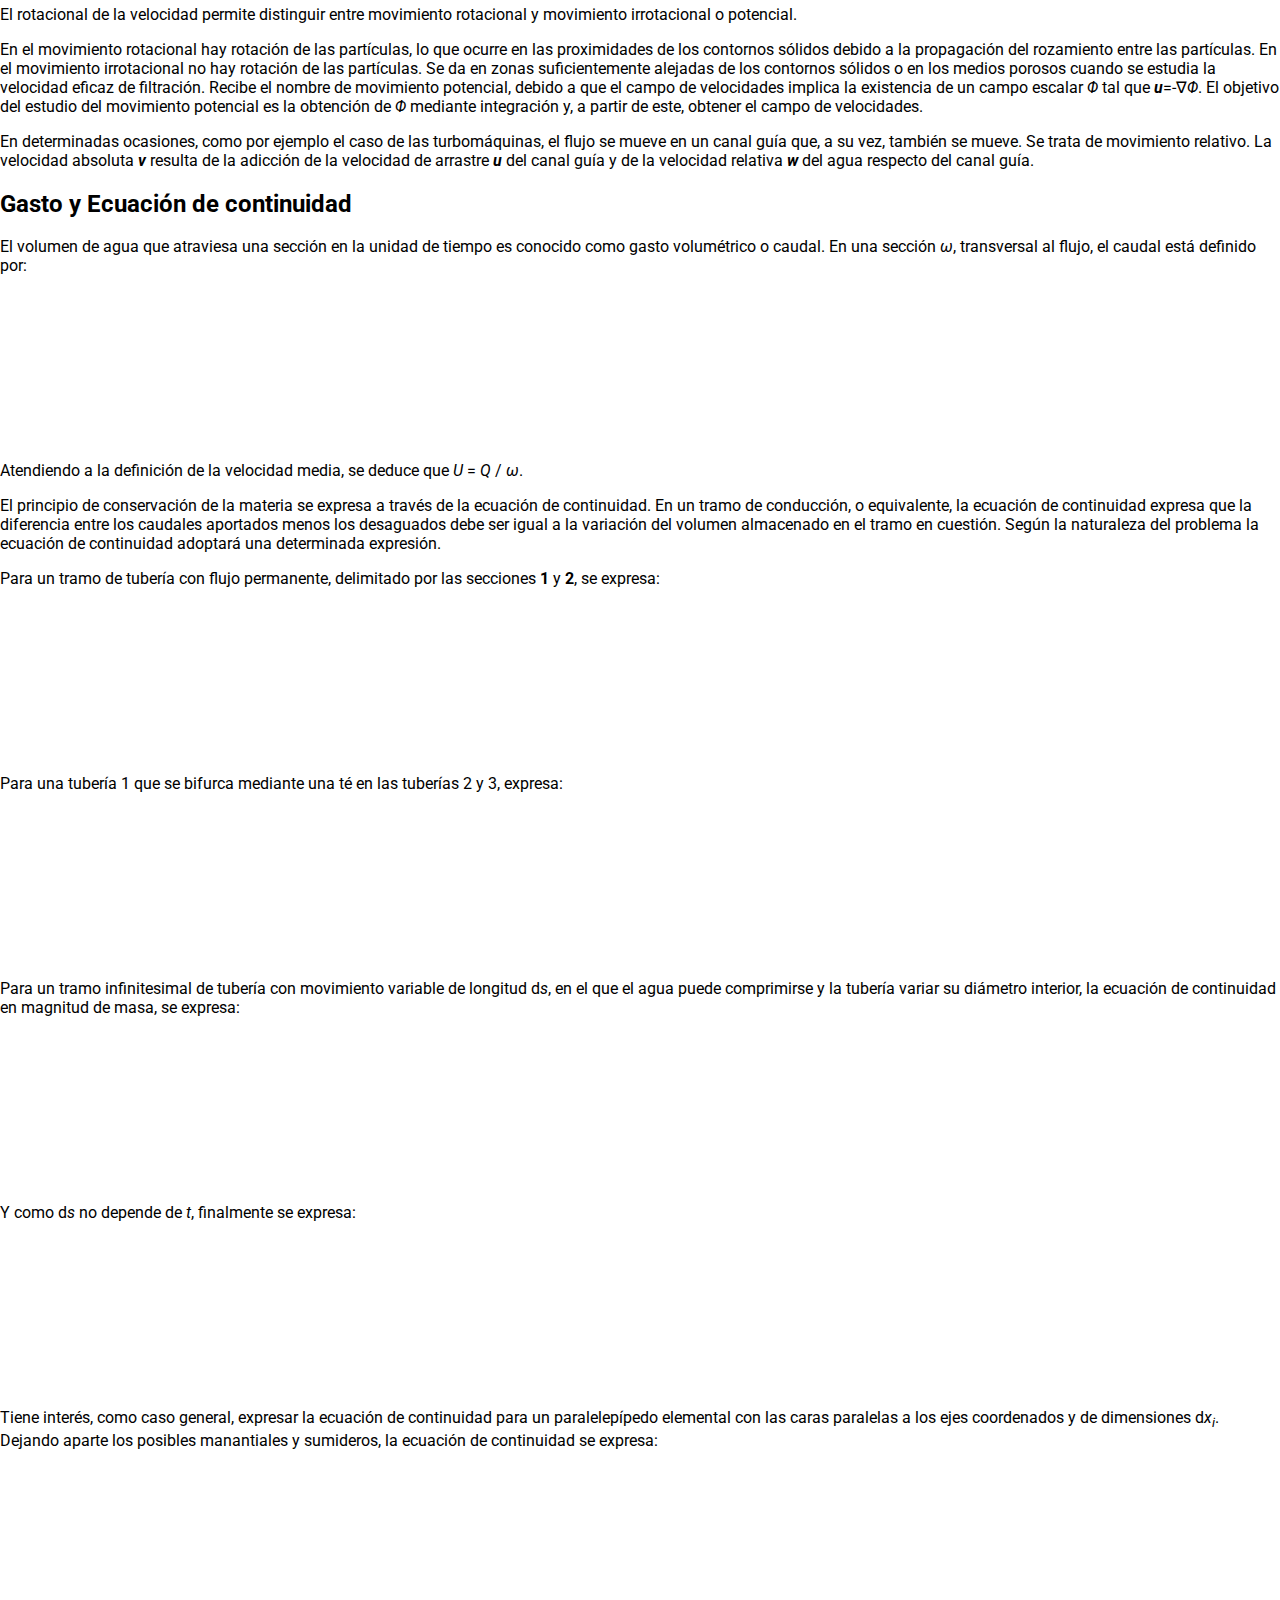
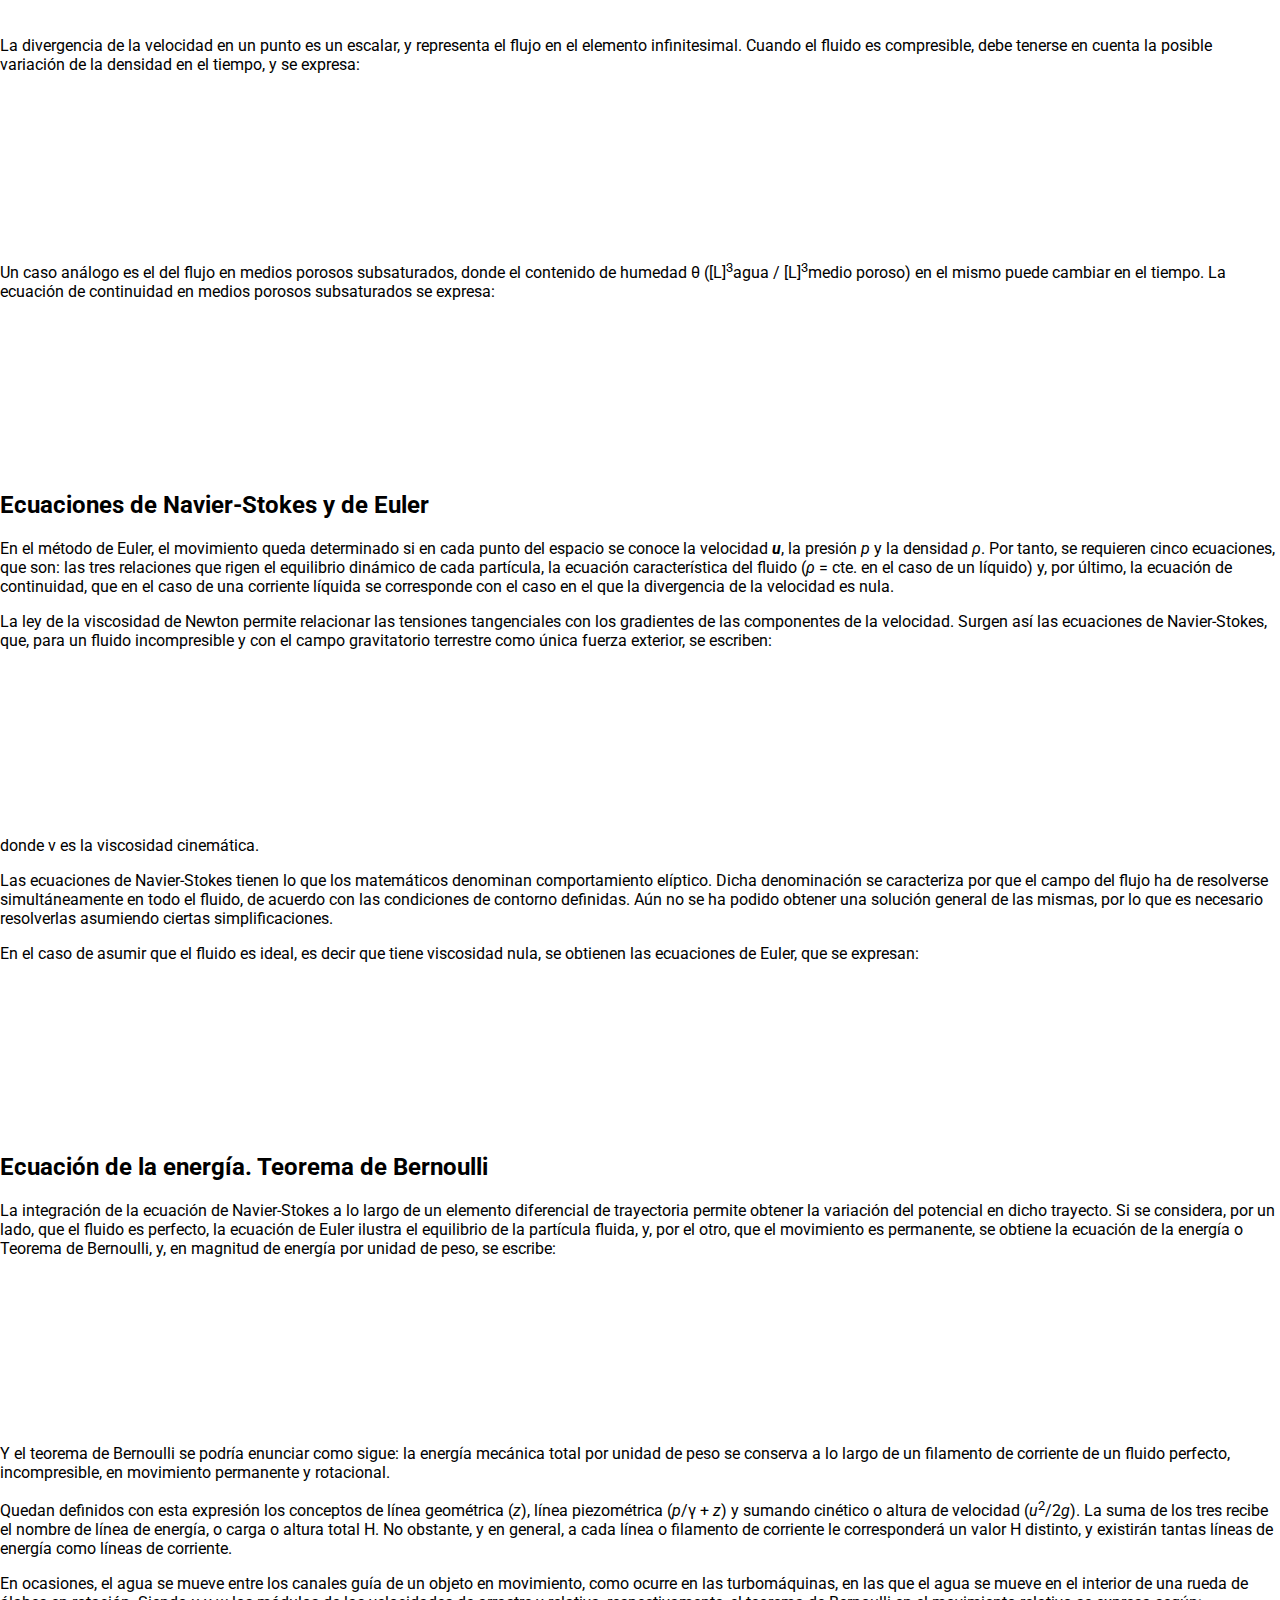
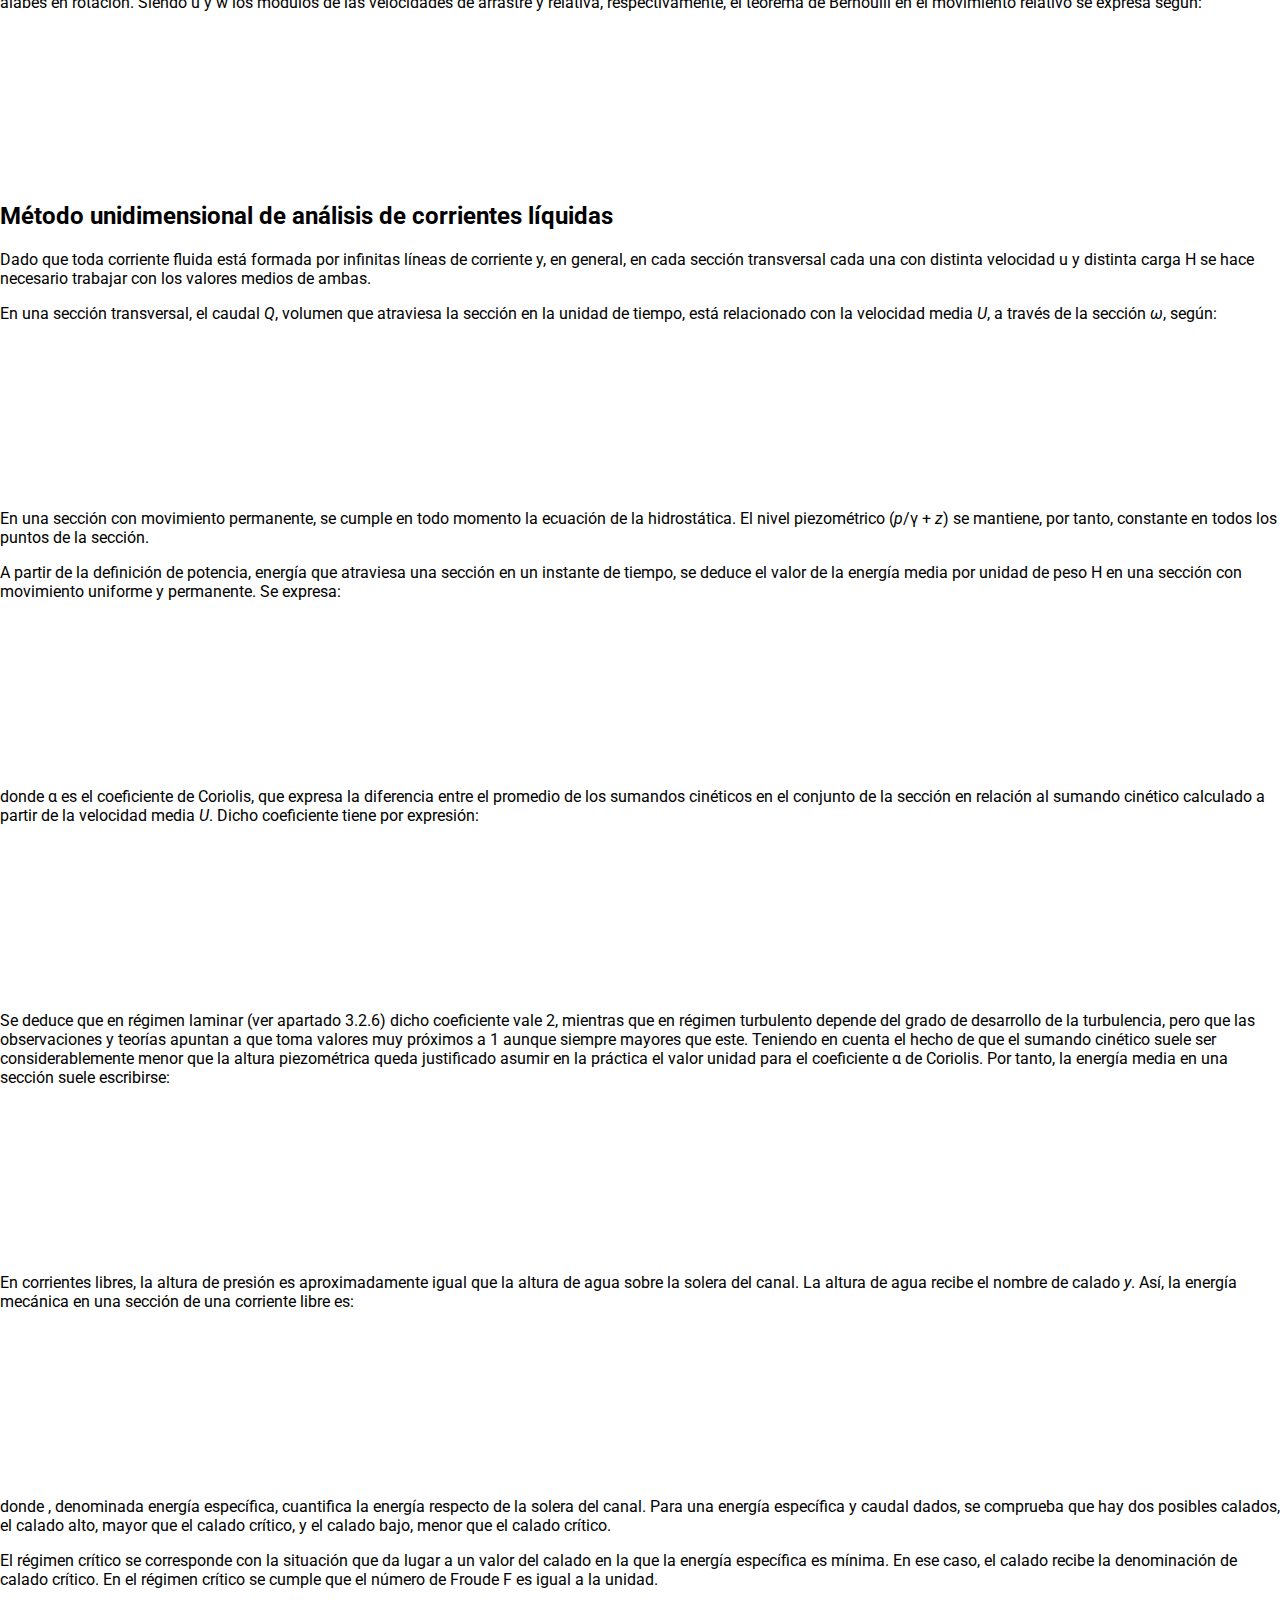
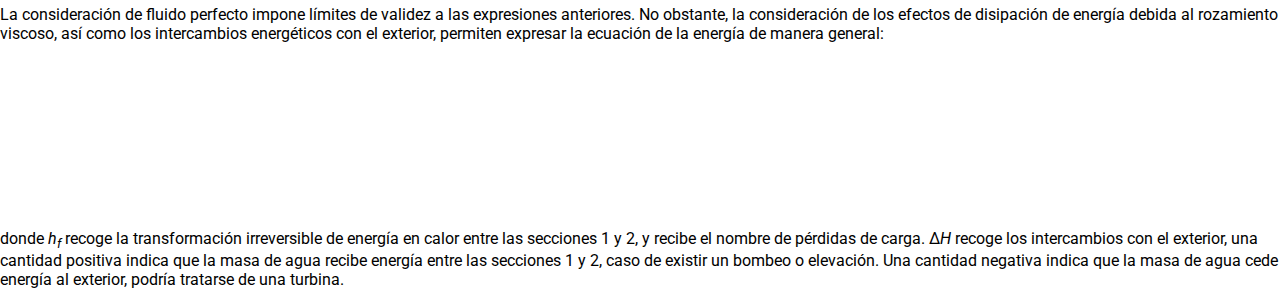
==== commit 51e6e0c4: "Add files via upload" ====
--- a/Tema_01/equil_part_fluida.html
+++ b/Tema_01/equil_part_fluida.html
@@ -24,39 +24,41 @@
     Asimismo puede estar sometida a la acción <b><i>F</i></b> de un campo exterior. La formulación de dicho equilibrio recibe el nombre de ecuaciones de Cauchy y, particularizadas para la fuerza exterior igual a la fuerza de atracción del campo gravitatorio terrestre, se expresa:
   </p>
 
-  <object type="image/svg+xml" data="img/Cauchy_01.mml">Este navegador no soporta el formato MathML</object>
-  <math xmlns="http://www.w3.org/1998/Math/MathML" display="block">
-   <semantics>
-    <mrow>
-     <mrow>
-      <mfrac>
+  <object type="image/svg+xml" data="img/Cauchy_01.mml">
+    <math xmlns="http://www.w3.org/1998/Math/MathML" display="block">
+     <semantics>
+      <mrow>
        <mrow>
-        <mo stretchy="false">∇</mo>
+        <mfrac>
+         <mrow>
+          <mo stretchy="false">∇</mo>
+          <mover accent="true">
+           <mover accent="true">
+            <mi>t</mi>
+            <mo stretchy="false">¯</mo>
+           </mover>
+           <mo stretchy="false">¯</mo>
+          </mover>
+         </mrow>
+         <mi>ρ</mi>
+        </mfrac>
+        <mo stretchy="false">+</mo>
         <mover accent="true">
-         <mover accent="true">
-          <mi>t</mi>
-          <mo stretchy="false">¯</mo>
-         </mover>
+         <mi>F</mi>
          <mo stretchy="false">¯</mo>
         </mover>
        </mrow>
-       <mi>ρ</mi>
-      </mfrac>
-      <mo stretchy="false">+</mo>
-      <mover accent="true">
-       <mi>F</mi>
-       <mo stretchy="false">¯</mo>
-      </mover>
-     </mrow>
-     <mo stretchy="false">=</mo>
-     <mover accent="true">
-      <mi>a</mi>
-      <mo stretchy="false">¯</mo>
-     </mover>
-    </mrow>
-    <annotation encoding="StarMath 5.0">{nabla bar bar t} over {%rho} + bar F= bar a</annotation>
-   </semantics>
-  </math>
+       <mo stretchy="false">=</mo>
+       <mover accent="true">
+        <mi>a</mi>
+        <mo stretchy="false">¯</mo>
+       </mover>
+      </mrow>
+      <annotation encoding="StarMath 5.0">{nabla bar bar t} over {%rho} + bar F= bar a</annotation>
+     </semantics>
+    </math>
+  </object>
+
 
   <p>
     donde
